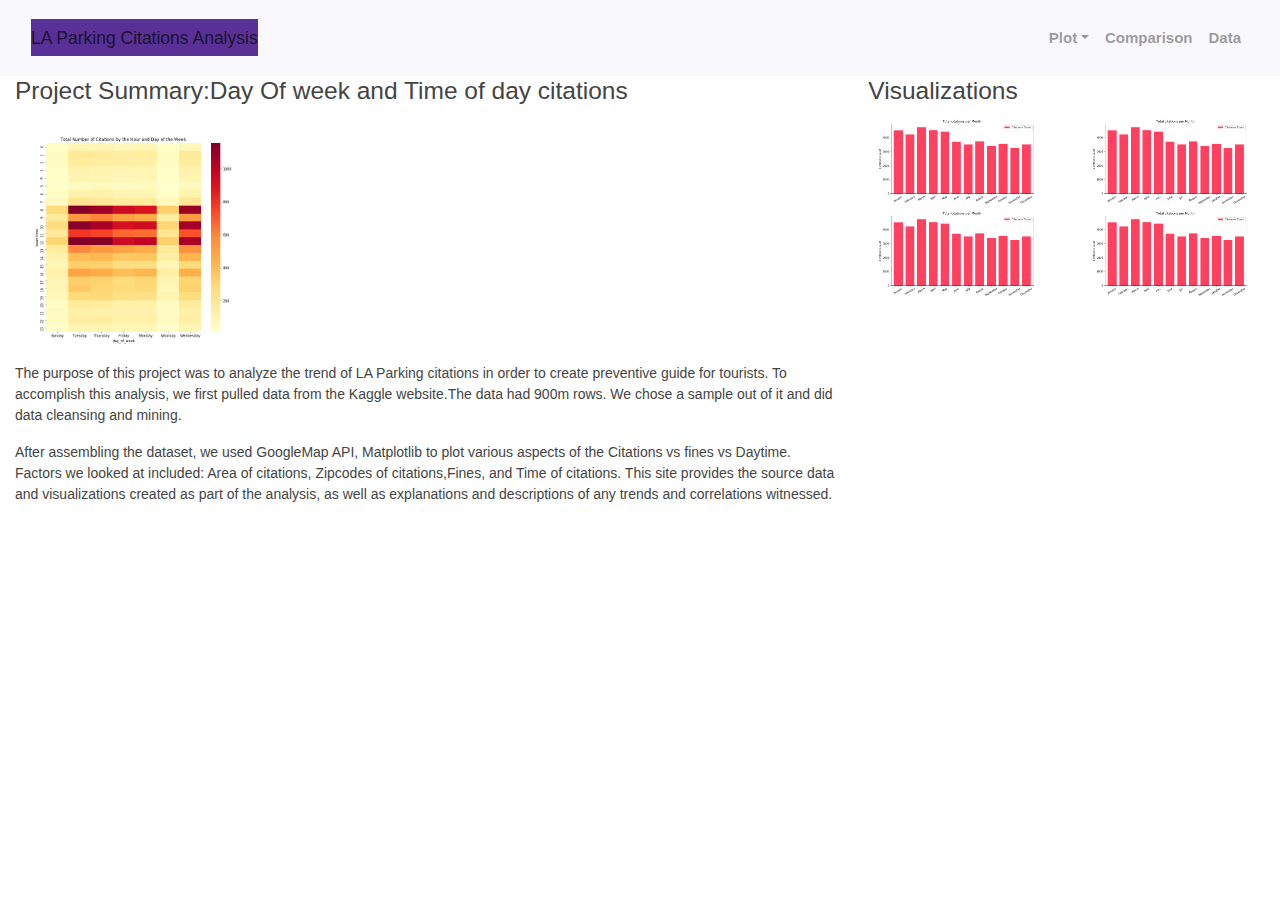
==== CitationHeatmap.html @ 350b0565 "Finished landing HTMl and few other pages" ====
<!DOCTYPE html>
<html lang="en">

<head>
  <meta charset="UTF-8">
  <meta name="viewport" content="width=device-width, initial-scale=1">
  <title>LA Parking Citations</title>
  <link rel="stylesheet" href="https://stackpath.bootstrapcdn.com/bootstrap/4.3.1/css/bootstrap.min.css"
    integrity="sha384-ggOyR0iXCbMQv3Xipma34MD+dH/1fQ784/j6cY/iJTQUOhcWr7x9JvoRxT2MZw1T" crossorigin="anonymous">

  <script src="https://code.jquery.com/jquery-3.3.1.slim.min.js"
    integrity="sha384-q8i/X+965DzO0rT7abK41JStQIAqVgRVzpbzo5smXKp4YfRvH+8abtTE1Pi6jizo"
    crossorigin="anonymous"></script>
  <script src="https://cdnjs.cloudflare.com/ajax/libs/popper.js/1.14.7/umd/popper.min.js"
    integrity="sha384-UO2eT0CpHqdSJQ6hJty5KVphtPhzWj9WO1clHTMGa3JDZwrnQq4sF86dIHNDz0W1"
    crossorigin="anonymous"></script>
  <script src="https://stackpath.bootstrapcdn.com/bootstrap/4.3.1/js/bootstrap.min.js"
    integrity="sha384-JjSmVgyd0p3pXB1rRibZUAYoIIy6OrQ6VrjIEaFf/nJGzIxFDsf4x0xIM+B07jRM"
    crossorigin="anonymous"></script>

  <link rel="stylesheet" href="style.css">
</head>


<body bg-light>
  <!-----Navigation -->

  <nav class="navbar navbar-expand-lg navbar-light bg-light ">
    <div class="container-fluid">
      <a class="navbar-brand bg-primary" href="index.html">LA Parking Citations Analysis</a>
      <button class="navbar-toggler" type="button" data-toggle="collapse" data-target="#navbarResponsive">
        <span class="navbar-toggler-icon"></span>
      </button>
      <div class="collapse navbar-collapse" id="navbarResponsive">
        <ul class="navbar-nav ml-auto">
          <li class="nav-item active">
            <a href="index.html"></a>
          </li>
          <li class="nav-item dropdown">
            <a class="nav-link dropdown-toggle" href="#" id="navbarDropdown" role="button" data-toggle="dropdown"
              aria-haspopup="true" aria-expanded="false">
              Plot</a>
            <div class="dropdown-menu" aria-labelledby="navbarDropdown">
              <a class="dropdown-item" href="CitationHeatmap.html">Citations Heatmap</a>
              <a class="dropdown-item" href="HolidayCitations.html">Holiday Citations</a>
              <a class="dropdown-item" href="MonthlyCitations.html">Monthly Citations</a>
              <a class="dropdown-item" href="YearlyCitations.html">Yearly Cittations</a>
            </div>
          </li>
          <li class="nav-item">
            <a class="nav-link" href="comparison.html">Comparison</a>
          </li>
          <li class="nav-item">
            <a class="nav-link" href="Data.html">Data</a>
          </li>

        </ul>
      </div>
    </div>
  </nav>
  <div class="container-fluid padding">
      <div class="row">
        <div class="col-xs-12 col-sm-6 col-md-8 ">
          <h3>Project Summary:Day Of week and Time of day citations</h3>
          <img class="img-fluid" src="images/Total_citations_HourDay.png"
            class="vizualization rounded float-left" width=250px height=250px >
          <p>The purpose of this project was to analyze the trend of LA Parking citations in order to create preventive
            guide for tourists.
            To accomplish this analysis, we first pulled data from the Kaggle website.The data had 900m rows. We chose a
            sample out of it and did data cleansing and mining.</p>
          <p>After assembling the dataset, we used GoogleMap API, Matplotlib to plot various aspects of the Citations vs
            fines vs Daytime.
            Factors we looked at included: Area of citations, Zipcodes of citations,Fines, and Time of citations. This
            site provides the
            source data and visualizations created as part of the analysis, as well as explanations and descriptions of
            any trends and correlations witnessed.</p>
        </div>
  
        <div class="col-xs-12 col-sm-6 col-md-4 ">
  
          <h3>Visualizations</h3>
          <div class="row">
            <div class="col-xs-12 col-sm-3 col-md-6">
              <img class="img-fluid" src="images/Total_citations_Month.png">
            </div>
            <div class="col-xs-12 col-sm-3 col-md-6">
              <img class="img-fluid" src="images/Total_citations_Month.png">
            </div>
          </div>
          <div class="row">
            <div class="col-xs-12 col-sm-3 col-md-6">
              <img class="img-fluid" src="images/Total_citations_Month.png">
            </div>
            <div class="col-xs-12 col-sm-3 col-md-6">
              <img class="img-fluid" src="images/Total_citations_Month.png">
            </div>
          </div>
  
        </div>
      </div>
    </div>



  </body>
  </html>
---- style.css ----
:root {
  --blue: #007bff;
  --indigo: #6610f2;
  --purple: #593196;
  --pink: #e83e8c;
  --red: #FC3939;
  --orange: #fd7e14;
  --yellow: #EFA31D;
  --green: #13B955;
  --teal: #20c997;
  --cyan: #009CDC;
  --white: #fff;
  --gray: #868e96;
  --gray-dark: #343a40;
  --primary: #593196;
  --secondary: #A991D4;
  --success: #13B955;
  --info: #009CDC;
  --warning: #EFA31D;
  --danger: #FC3939;
  --light: #F9F8FC;
  --dark: #17141F;
  --breakpoint-xs: 0;
  --breakpoint-sm: 576px;
  --breakpoint-md: 768px;
  --breakpoint-lg: 992px;
  --breakpoint-xl: 1200px;
  --font-family-sans-serif: -apple-system, BlinkMacSystemFont, "Segoe UI", Roboto, "Helvetica Neue", Arial, "Noto Sans", sans-serif, "Apple Color Emoji", "Segoe UI Emoji", "Segoe UI Symbol", "Noto Color Emoji";
  --font-family-monospace: SFMono-Regular, Menlo, Monaco, Consolas, "Liberation Mono", "Courier New", monospace;
}

*,
*::before,
*::after {
  -webkit-box-sizing: border-box;
          box-sizing: border-box;
}

html {
  font-family: sans-serif;
  line-height: 1.15;
  -webkit-text-size-adjust: 100%;
  -webkit-tap-highlight-color: rgba(0, 0, 0, 0);
}

article, aside, figcaption, figure, footer, header, hgroup, main, nav, section {
  display: block;
}

body {
  margin: 0;
  font-family: -apple-system, BlinkMacSystemFont, "Segoe UI", Roboto, "Helvetica Neue", Arial, "Noto Sans", sans-serif, "Apple Color Emoji", "Segoe UI Emoji", "Segoe UI Symbol", "Noto Color Emoji";
  font-size: 0.875rem;
  font-weight: 400;
  line-height: 1.5;
  color: #444;
  text-align: left;
  background-color: #fff;
}

[tabindex="-1"]:focus {
  outline: 0 !important;
}

hr {
  -webkit-box-sizing: content-box;
          box-sizing: content-box;
  height: 0;
  overflow: visible;
}

h1, h2, h3, h4, h5, h6 {
  margin-top: 0;
  margin-bottom: 0.5rem;
}

p {
  margin-top: 0;
  margin-bottom: 1rem;
}

abbr[title],
abbr[data-original-title] {
  text-decoration: underline;
  -webkit-text-decoration: underline dotted;
          text-decoration: underline dotted;
  cursor: help;
  border-bottom: 0;
  text-decoration-skip-ink: none;
}

address {
  margin-bottom: 1rem;
  font-style: normal;
  line-height: inherit;
}

ol,
ul,
dl {
  margin-top: 0;
  margin-bottom: 1rem;
}

ol ol,
ul ul,
ol ul,
ul ol {
  margin-bottom: 0;
}

dt {
  font-weight: 700;
}

dd {
  margin-bottom: .5rem;
  margin-left: 0;
}

blockquote {
  margin: 0 0 1rem;
}

b,
strong {
  font-weight: bolder;
}

small {
  font-size: 80%;
}

sub,
sup {
  position: relative;
  font-size: 75%;
  line-height: 0;
  vertical-align: baseline;
}

sub {
  bottom: -.25em;
}

sup {
  top: -.5em;
}

a {
  color: #593196;
  text-decoration: none;
  background-color: transparent;
}

a:hover {
  color: #593196;
  text-decoration: underline;
}

a:not([href]):not([tabindex]) {
  color: inherit;
  text-decoration: none;
}

a:not([href]):not([tabindex]):hover, a:not([href]):not([tabindex]):focus {
  color: inherit;
  text-decoration: none;
}

a:not([href]):not([tabindex]):focus {
  outline: 0;
}

pre,
code,
kbd,
samp {
  font-family: SFMono-Regular, Menlo, Monaco, Consolas, "Liberation Mono", "Courier New", monospace;
  font-size: 1em;
}

pre {
  margin-top: 0;
  margin-bottom: 1rem;
  overflow: auto;
}

figure {
  margin: 0 0 1rem;
}

img {
  vertical-align: middle;
  border-style: none;
}

svg {
  overflow: hidden;
  vertical-align: middle;
}

table {
  border-collapse: collapse;
}

caption {
  padding-top: 0.75rem;
  padding-bottom: 0.75rem;
  color: #868e96;
  text-align: left;
  caption-side: bottom;
}

th {
  text-align: inherit;
}

label {
  display: inline-block;
  margin-bottom: 0.5rem;
}

button {
  border-radius: 0;
}

button:focus {
  outline: 1px dotted;
  outline: 5px auto -webkit-focus-ring-color;
}

input,
button,
select,
optgroup,
textarea {
  margin: 0;
  font-family: inherit;
  font-size: inherit;
  line-height: inherit;
}

button,
input {
  overflow: visible;
}

button,
select {
  text-transform: none;
}

select {
  word-wrap: normal;
}

button,
[type="button"],
[type="reset"],
[type="submit"] {
  -webkit-appearance: button;
}

button:not(:disabled),
[type="button"]:not(:disabled),
[type="reset"]:not(:disabled),
[type="submit"]:not(:disabled) {
  cursor: pointer;
}

button::-moz-focus-inner,
[type="button"]::-moz-focus-inner,
[type="reset"]::-moz-focus-inner,
[type="submit"]::-moz-focus-inner {
  padding: 0;
  border-style: none;
}

input[type="radio"],
input[type="checkbox"] {
  -webkit-box-sizing: border-box;
          box-sizing: border-box;
  padding: 0;
}

input[type="date"],
input[type="time"],
input[type="datetime-local"],
input[type="month"] {
  -webkit-appearance: listbox;
}

textarea {
  overflow: auto;
  resize: vertical;
}

fieldset {
  min-width: 0;
  padding: 0;
  margin: 0;
  border: 0;
}

legend {
  display: block;
  width: 100%;
  max-width: 100%;
  padding: 0;
  margin-bottom: .5rem;
  font-size: 1.5rem;
  line-height: inherit;
  color: inherit;
  white-space: normal;
}

progress {
  vertical-align: baseline;
}

[type="number"]::-webkit-inner-spin-button,
[type="number"]::-webkit-outer-spin-button {
  height: auto;
}

[type="search"] {
  outline-offset: -2px;
  -webkit-appearance: none;
}

[type="search"]::-webkit-search-decoration {
  -webkit-appearance: none;
}

::-webkit-file-upload-button {
  font: inherit;
  -webkit-appearance: button;
}

output {
  display: inline-block;
}

summary {
  display: list-item;
  cursor: pointer;
}

template {
  display: none;
}

[hidden] {
  display: none !important;
}

h1, h2, h3, h4, h5, h6,
.h1, .h2, .h3, .h4, .h5, .h6 {
  margin-bottom: 0.5rem;
  font-weight: 500;
  line-height: 1.2;
}

h1, .h1 {
  font-size: 2.1875rem;
}

h2, .h2 {
  font-size: 1.75rem;
}

h3, .h3 {
  font-size: 1.53125rem;
}

h4, .h4 {
  font-size: 1.3125rem;
}

h5, .h5 {
  font-size: 1.09375rem;
}

h6, .h6 {
  font-size: 0.875rem;
}

.lead {
  font-size: 1.09375rem;
  font-weight: 300;
}

.display-1 {
  font-size: 6rem;
  font-weight: 300;
  line-height: 1.2;
}

.display-2 {
  font-size: 5.5rem;
  font-weight: 300;
  line-height: 1.2;
}

.display-3 {
  font-size: 4.5rem;
  font-weight: 300;
  line-height: 1.2;
}

.display-4 {
  font-size: 3.5rem;
  font-weight: 300;
  line-height: 1.2;
}

hr {
  margin-top: 1rem;
  margin-bottom: 1rem;
  border: 0;
  border-top: 1px solid rgba(0, 0, 0, 0.1);
}

small,
.small {
  font-size: 80%;
  font-weight: 400;
}

mark,
.mark {
  padding: 0.2em;
  background-color: #fcf8e3;
}

.list-unstyled {
  padding-left: 0;
  list-style: none;
}

.list-inline {
  padding-left: 0;
  list-style: none;
}

.list-inline-item {
  display: inline-block;
}

.list-inline-item:not(:last-child) {
  margin-right: 0.5rem;
}

.initialism {
  font-size: 90%;
  text-transform: uppercase;
}

.blockquote {
  margin-bottom: 1rem;
  font-size: 1.09375rem;
}

.blockquote-footer {
  display: block;
  font-size: 80%;
  color: #868e96;
}

.blockquote-footer::before {
  content: "\2014\00A0";
}

.img-fluid {
  max-width: 100%;
  height: auto;
}

.img{
  height: 250px;
  width:250px
}

.img-thumbnail {
  padding: 0.25rem;
  background-color: #fff;
  border: 1px solid #EDEDED;
  max-width: 100%;
  height: auto;
}

.figure {
  display: inline-block;
}

.figure-img {
  margin-bottom: 0.5rem;
  line-height: 1;
}

.figure-caption {
  font-size: 90%;
  color: #868e96;
}

code {
  font-size: 87.5%;
  color: #e83e8c;
  word-break: break-word;
}

a > code {
  color: inherit;
}

kbd {
  padding: 0.2rem 0.4rem;
  font-size: 87.5%;
  color: #fff;
  background-color: #17141F;
}

kbd kbd {
  padding: 0;
  font-size: 100%;
  font-weight: 700;
}

pre {
  display: block;
  font-size: 87.5%;
  color: #17141F;
}

pre code {
  font-size: inherit;
  color: inherit;
  word-break: normal;
}

.pre-scrollable {
  max-height: 340px;
  overflow-y: scroll;
}

.container {
  width: 100%;
  padding-right: 15px;
  padding-left: 15px;
  margin-right: auto;
  margin-left: auto;
}

@media (min-width: 576px) {
  .container {
    max-width: 540px;
  }
}

@media (min-width: 768px) {
  .container {
    max-width: 720px;
  }
}

@media (min-width: 992px) {
  .container {
    max-width: 960px;
  }
}

@media (min-width: 1200px) {
  .container {
    max-width: 1140px;
  }
}

.container-fluid {
  width: 100%;
  padding-right: 15px;
  padding-left: 15px;
  margin-right: auto;
  margin-left: auto;
}

.row {
  display: -webkit-box;
  display: -ms-flexbox;
  display: flex;
  -ms-flex-wrap: wrap;
      flex-wrap: wrap;
  margin-right: -15px;
  margin-left: -15px;
}

.no-gutters {
  margin-right: 0;
  margin-left: 0;
}

.no-gutters > .col,
.no-gutters > [class*="col-"] {
  padding-right: 0;
  padding-left: 0;
}

.col-1, .col-2, .col-3, .col-4, .col-5, .col-6, .col-7, .col-8, .col-9, .col-10, .col-11, .col-12, .col,
.col-auto, .col-sm-1, .col-sm-2, .col-sm-3, .col-sm-4, .col-sm-5, .col-sm-6, .col-sm-7, .col-sm-8, .col-sm-9, .col-sm-10, .col-sm-11, .col-sm-12, .col-sm,
.col-sm-auto, .col-md-1, .col-md-2, .col-md-3, .col-md-4, .col-md-5, .col-md-6, .col-md-7, .col-md-8, .col-md-9, .col-md-10, .col-md-11, .col-md-12, .col-md,
.col-md-auto, .col-lg-1, .col-lg-2, .col-lg-3, .col-lg-4, .col-lg-5, .col-lg-6, .col-lg-7, .col-lg-8, .col-lg-9, .col-lg-10, .col-lg-11, .col-lg-12, .col-lg,
.col-lg-auto, .col-xl-1, .col-xl-2, .col-xl-3, .col-xl-4, .col-xl-5, .col-xl-6, .col-xl-7, .col-xl-8, .col-xl-9, .col-xl-10, .col-xl-11, .col-xl-12, .col-xl,
.col-xl-auto {
  position: relative;
  width: 100%;
  padding-right: 15px;
  padding-left: 15px;
}

.col {
  -ms-flex-preferred-size: 0;
      flex-basis: 0;
  -webkit-box-flex: 1;
      -ms-flex-positive: 1;
          flex-grow: 1;
  max-width: 100%;
}

.col-auto {
  -webkit-box-flex: 0;
      -ms-flex: 0 0 auto;
          flex: 0 0 auto;
  width: auto;
  max-width: 100%;
}

.col-1 {
  -webkit-box-flex: 0;
      -ms-flex: 0 0 8.3333333333%;
          flex: 0 0 8.3333333333%;
  max-width: 8.3333333333%;
}

.col-2 {
  -webkit-box-flex: 0;
      -ms-flex: 0 0 16.6666666667%;
          flex: 0 0 16.6666666667%;
  max-width: 16.6666666667%;
}

.col-3 {
  -webkit-box-flex: 0;
      -ms-flex: 0 0 25%;
          flex: 0 0 25%;
  max-width: 25%;
}

.col-4 {
  -webkit-box-flex: 0;
      -ms-flex: 0 0 33.3333333333%;
          flex: 0 0 33.3333333333%;
  max-width: 33.3333333333%;
}

.col-5 {
  -webkit-box-flex: 0;
      -ms-flex: 0 0 41.6666666667%;
          flex: 0 0 41.6666666667%;
  max-width: 41.6666666667%;
}

.col-6 {
  -webkit-box-flex: 0;
      -ms-flex: 0 0 50%;
          flex: 0 0 50%;
  max-width: 50%;
}

.col-7 {
  -webkit-box-flex: 0;
      -ms-flex: 0 0 58.3333333333%;
          flex: 0 0 58.3333333333%;
  max-width: 58.3333333333%;
}

.col-8 {
  -webkit-box-flex: 0;
      -ms-flex: 0 0 66.6666666667%;
          flex: 0 0 66.6666666667%;
  max-width: 66.6666666667%;
}

.col-9 {
  -webkit-box-flex: 0;
      -ms-flex: 0 0 75%;
          flex: 0 0 75%;
  max-width: 75%;
}

.col-10 {
  -webkit-box-flex: 0;
      -ms-flex: 0 0 83.3333333333%;
          flex: 0 0 83.3333333333%;
  max-width: 83.3333333333%;
}

.col-11 {
  -webkit-box-flex: 0;
      -ms-flex: 0 0 91.6666666667%;
          flex: 0 0 91.6666666667%;
  max-width: 91.6666666667%;
}

.col-12 {
  -webkit-box-flex: 0;
      -ms-flex: 0 0 100%;
          flex: 0 0 100%;
  max-width: 100%;
}

.order-first {
  -webkit-box-ordinal-group: 0;
      -ms-flex-order: -1;
          order: -1;
}

.order-last {
  -webkit-box-ordinal-group: 14;
      -ms-flex-order: 13;
          order: 13;
}

.order-0 {
  -webkit-box-ordinal-group: 1;
      -ms-flex-order: 0;
          order: 0;
}

.order-1 {
  -webkit-box-ordinal-group: 2;
      -ms-flex-order: 1;
          order: 1;
}

.order-2 {
  -webkit-box-ordinal-group: 3;
      -ms-flex-order: 2;
          order: 2;
}

.order-3 {
  -webkit-box-ordinal-group: 4;
      -ms-flex-order: 3;
          order: 3;
}

.order-4 {
  -webkit-box-ordinal-group: 5;
      -ms-flex-order: 4;
          order: 4;
}

.order-5 {
  -webkit-box-ordinal-group: 6;
      -ms-flex-order: 5;
          order: 5;
}

.order-6 {
  -webkit-box-ordinal-group: 7;
      -ms-flex-order: 6;
          order: 6;
}

.order-7 {
  -webkit-box-ordinal-group: 8;
      -ms-flex-order: 7;
          order: 7;
}

.order-8 {
  -webkit-box-ordinal-group: 9;
      -ms-flex-order: 8;
          order: 8;
}

.order-9 {
  -webkit-box-ordinal-group: 10;
      -ms-flex-order: 9;
          order: 9;
}

.order-10 {
  -webkit-box-ordinal-group: 11;
      -ms-flex-order: 10;
          order: 10;
}

.order-11 {
  -webkit-box-ordinal-group: 12;
      -ms-flex-order: 11;
          order: 11;
}

.order-12 {
  -webkit-box-ordinal-group: 13;
      -ms-flex-order: 12;
          order: 12;
}

.offset-1 {
  margin-left: 8.3333333333%;
}

.offset-2 {
  margin-left: 16.6666666667%;
}

.offset-3 {
  margin-left: 25%;
}

.offset-4 {
  margin-left: 33.3333333333%;
}

.offset-5 {
  margin-left: 41.6666666667%;
}

.offset-6 {
  margin-left: 50%;
}

.offset-7 {
  margin-left: 58.3333333333%;
}

.offset-8 {
  margin-left: 66.6666666667%;
}

.offset-9 {
  margin-left: 75%;
}

.offset-10 {
  margin-left: 83.3333333333%;
}

.offset-11 {
  margin-left: 91.6666666667%;
}

@media (min-width: 576px) {
  .col-sm {
    -ms-flex-preferred-size: 0;
        flex-basis: 0;
    -webkit-box-flex: 1;
        -ms-flex-positive: 1;
            flex-grow: 1;
    max-width: 100%;
  }
  .col-sm-auto {
    -webkit-box-flex: 0;
        -ms-flex: 0 0 auto;
            flex: 0 0 auto;
    width: auto;
    max-width: 100%;
  }
  .col-sm-1 {
    -webkit-box-flex: 0;
        -ms-flex: 0 0 8.3333333333%;
            flex: 0 0 8.3333333333%;
    max-width: 8.3333333333%;
  }
  .col-sm-2 {
    -webkit-box-flex: 0;
        -ms-flex: 0 0 16.6666666667%;
            flex: 0 0 16.6666666667%;
    max-width: 16.6666666667%;
  }
  .col-sm-3 {
    -webkit-box-flex: 0;
        -ms-flex: 0 0 25%;
            flex: 0 0 25%;
    max-width: 25%;
  }
  .col-sm-4 {
    -webkit-box-flex: 0;
        -ms-flex: 0 0 33.3333333333%;
            flex: 0 0 33.3333333333%;
    max-width: 33.3333333333%;
  }
  .col-sm-5 {
    -webkit-box-flex: 0;
        -ms-flex: 0 0 41.6666666667%;
            flex: 0 0 41.6666666667%;
    max-width: 41.6666666667%;
  }
  .col-sm-6 {
    -webkit-box-flex: 0;
        -ms-flex: 0 0 50%;
            flex: 0 0 50%;
    max-width: 50%;
  }
  .col-sm-7 {
    -webkit-box-flex: 0;
        -ms-flex: 0 0 58.3333333333%;
            flex: 0 0 58.3333333333%;
    max-width: 58.3333333333%;
  }
  .col-sm-8 {
    -webkit-box-flex: 0;
        -ms-flex: 0 0 66.6666666667%;
            flex: 0 0 66.6666666667%;
    max-width: 66.6666666667%;
  }
  .col-sm-9 {
    -webkit-box-flex: 0;
        -ms-flex: 0 0 75%;
            flex: 0 0 75%;
    max-width: 75%;
  }
  .col-sm-10 {
    -webkit-box-flex: 0;
        -ms-flex: 0 0 83.3333333333%;
            flex: 0 0 83.3333333333%;
    max-width: 83.3333333333%;
  }
  .col-sm-11 {
    -webkit-box-flex: 0;
        -ms-flex: 0 0 91.6666666667%;
            flex: 0 0 91.6666666667%;
    max-width: 91.6666666667%;
  }
  .col-sm-12 {
    -webkit-box-flex: 0;
        -ms-flex: 0 0 100%;
            flex: 0 0 100%;
    max-width: 100%;
  }
  .order-sm-first {
    -webkit-box-ordinal-group: 0;
        -ms-flex-order: -1;
            order: -1;
  }
  .order-sm-last {
    -webkit-box-ordinal-group: 14;
        -ms-flex-order: 13;
            order: 13;
  }
  .order-sm-0 {
    -webkit-box-ordinal-group: 1;
        -ms-flex-order: 0;
            order: 0;
  }
  .order-sm-1 {
    -webkit-box-ordinal-group: 2;
        -ms-flex-order: 1;
            order: 1;
  }
  .order-sm-2 {
    -webkit-box-ordinal-group: 3;
        -ms-flex-order: 2;
            order: 2;
  }
  .order-sm-3 {
    -webkit-box-ordinal-group: 4;
        -ms-flex-order: 3;
            order: 3;
  }
  .order-sm-4 {
    -webkit-box-ordinal-group: 5;
        -ms-flex-order: 4;
            order: 4;
  }
  .order-sm-5 {
    -webkit-box-ordinal-group: 6;
        -ms-flex-order: 5;
            order: 5;
  }
  .order-sm-6 {
    -webkit-box-ordinal-group: 7;
        -ms-flex-order: 6;
            order: 6;
  }
  .order-sm-7 {
    -webkit-box-ordinal-group: 8;
        -ms-flex-order: 7;
            order: 7;
  }
  .order-sm-8 {
    -webkit-box-ordinal-group: 9;
        -ms-flex-order: 8;
            order: 8;
  }
  .order-sm-9 {
    -webkit-box-ordinal-group: 10;
        -ms-flex-order: 9;
            order: 9;
  }
  .order-sm-10 {
    -webkit-box-ordinal-group: 11;
        -ms-flex-order: 10;
            order: 10;
  }
  .order-sm-11 {
    -webkit-box-ordinal-group: 12;
        -ms-flex-order: 11;
            order: 11;
  }
  .order-sm-12 {
    -webkit-box-ordinal-group: 13;
        -ms-flex-order: 12;
            order: 12;
  }
  .offset-sm-0 {
    margin-left: 0;
  }
  .offset-sm-1 {
    margin-left: 8.3333333333%;
  }
  .offset-sm-2 {
    margin-left: 16.6666666667%;
  }
  .offset-sm-3 {
    margin-left: 25%;
  }
  .offset-sm-4 {
    margin-left: 33.3333333333%;
  }
  .offset-sm-5 {
    margin-left: 41.6666666667%;
  }
  .offset-sm-6 {
    margin-left: 50%;
  }
  .offset-sm-7 {
    margin-left: 58.3333333333%;
  }
  .offset-sm-8 {
    margin-left: 66.6666666667%;
  }
  .offset-sm-9 {
    margin-left: 75%;
  }
  .offset-sm-10 {
    margin-left: 83.3333333333%;
  }
  .offset-sm-11 {
    margin-left: 91.6666666667%;
  }
}

@media (min-width: 768px) {
  .col-md {
    -ms-flex-preferred-size: 0;
        flex-basis: 0;
    -webkit-box-flex: 1;
        -ms-flex-positive: 1;
            flex-grow: 1;
    max-width: 100%;
  }
  .col-md-auto {
    -webkit-box-flex: 0;
        -ms-flex: 0 0 auto;
            flex: 0 0 auto;
    width: auto;
    max-width: 100%;
  }
  .col-md-1 {
    -webkit-box-flex: 0;
        -ms-flex: 0 0 8.3333333333%;
            flex: 0 0 8.3333333333%;
    max-width: 8.3333333333%;
  }
  .col-md-2 {
    -webkit-box-flex: 0;
        -ms-flex: 0 0 16.6666666667%;
            flex: 0 0 16.6666666667%;
    max-width: 16.6666666667%;
  }
  .col-md-3 {
    -webkit-box-flex: 0;
        -ms-flex: 0 0 25%;
            flex: 0 0 25%;
    max-width: 25%;
  }
  .col-md-4 {
    -webkit-box-flex: 0;
        -ms-flex: 0 0 33.3333333333%;
            flex: 0 0 33.3333333333%;
    max-width: 33.3333333333%;
  }
  .col-md-5 {
    -webkit-box-flex: 0;
        -ms-flex: 0 0 41.6666666667%;
            flex: 0 0 41.6666666667%;
    max-width: 41.6666666667%;
  }
  .col-md-6 {
    -webkit-box-flex: 0;
        -ms-flex: 0 0 50%;
            flex: 0 0 50%;
    max-width: 50%;
  }
  .col-md-7 {
    -webkit-box-flex: 0;
        -ms-flex: 0 0 58.3333333333%;
            flex: 0 0 58.3333333333%;
    max-width: 58.3333333333%;
  }
  .col-md-8 {
    -webkit-box-flex: 0;
        -ms-flex: 0 0 66.6666666667%;
            flex: 0 0 66.6666666667%;
    max-width: 66.6666666667%;
  }
  .col-md-9 {
    -webkit-box-flex: 0;
        -ms-flex: 0 0 75%;
            flex: 0 0 75%;
    max-width: 75%;
  }
  .col-md-10 {
    -webkit-box-flex: 0;
        -ms-flex: 0 0 83.3333333333%;
            flex: 0 0 83.3333333333%;
    max-width: 83.3333333333%;
  }
  .col-md-11 {
    -webkit-box-flex: 0;
        -ms-flex: 0 0 91.6666666667%;
            flex: 0 0 91.6666666667%;
    max-width: 91.6666666667%;
  }
  .col-md-12 {
    -webkit-box-flex: 0;
        -ms-flex: 0 0 100%;
            flex: 0 0 100%;
    max-width: 100%;
  }
  .order-md-first {
    -webkit-box-ordinal-group: 0;
        -ms-flex-order: -1;
            order: -1;
  }
  .order-md-last {
    -webkit-box-ordinal-group: 14;
        -ms-flex-order: 13;
            order: 13;
  }
  .order-md-0 {
    -webkit-box-ordinal-group: 1;
        -ms-flex-order: 0;
            order: 0;
  }
  .order-md-1 {
    -webkit-box-ordinal-group: 2;
        -ms-flex-order: 1;
            order: 1;
  }
  .order-md-2 {
    -webkit-box-ordinal-group: 3;
        -ms-flex-order: 2;
            order: 2;
  }
  .order-md-3 {
    -webkit-box-ordinal-group: 4;
        -ms-flex-order: 3;
            order: 3;
  }
  .order-md-4 {
    -webkit-box-ordinal-group: 5;
        -ms-flex-order: 4;
            order: 4;
  }
  .order-md-5 {
    -webkit-box-ordinal-group: 6;
        -ms-flex-order: 5;
            order: 5;
  }
  .order-md-6 {
    -webkit-box-ordinal-group: 7;
        -ms-flex-order: 6;
            order: 6;
  }
  .order-md-7 {
    -webkit-box-ordinal-group: 8;
        -ms-flex-order: 7;
            order: 7;
  }
  .order-md-8 {
    -webkit-box-ordinal-group: 9;
        -ms-flex-order: 8;
            order: 8;
  }
  .order-md-9 {
    -webkit-box-ordinal-group: 10;
        -ms-flex-order: 9;
            order: 9;
  }
  .order-md-10 {
    -webkit-box-ordinal-group: 11;
        -ms-flex-order: 10;
            order: 10;
  }
  .order-md-11 {
    -webkit-box-ordinal-group: 12;
        -ms-flex-order: 11;
            order: 11;
  }
  .order-md-12 {
    -webkit-box-ordinal-group: 13;
        -ms-flex-order: 12;
            order: 12;
  }
  .offset-md-0 {
    margin-left: 0;
  }
  .offset-md-1 {
    margin-left: 8.3333333333%;
  }
  .offset-md-2 {
    margin-left: 16.6666666667%;
  }
  .offset-md-3 {
    margin-left: 25%;
  }
  .offset-md-4 {
    margin-left: 33.3333333333%;
  }
  .offset-md-5 {
    margin-left: 41.6666666667%;
  }
  .offset-md-6 {
    margin-left: 50%;
  }
  .offset-md-7 {
    margin-left: 58.3333333333%;
  }
  .offset-md-8 {
    margin-left: 66.6666666667%;
  }
  .offset-md-9 {
    margin-left: 75%;
  }
  .offset-md-10 {
    margin-left: 83.3333333333%;
  }
  .offset-md-11 {
    margin-left: 91.6666666667%;
  }
}

@media (min-width: 992px) {
  .col-lg {
    -ms-flex-preferred-size: 0;
        flex-basis: 0;
    -webkit-box-flex: 1;
        -ms-flex-positive: 1;
            flex-grow: 1;
    max-width: 100%;
  }
  .col-lg-auto {
    -webkit-box-flex: 0;
        -ms-flex: 0 0 auto;
            flex: 0 0 auto;
    width: auto;
    max-width: 100%;
  }
  .col-lg-1 {
    -webkit-box-flex: 0;
        -ms-flex: 0 0 8.3333333333%;
            flex: 0 0 8.3333333333%;
    max-width: 8.3333333333%;
  }
  .col-lg-2 {
    -webkit-box-flex: 0;
        -ms-flex: 0 0 16.6666666667%;
            flex: 0 0 16.6666666667%;
    max-width: 16.6666666667%;
  }
  .col-lg-3 {
    -webkit-box-flex: 0;
        -ms-flex: 0 0 25%;
            flex: 0 0 25%;
    max-width: 25%;
  }
  .col-lg-4 {
    -webkit-box-flex: 0;
        -ms-flex: 0 0 33.3333333333%;
            flex: 0 0 33.3333333333%;
    max-width: 33.3333333333%;
  }
  .col-lg-5 {
    -webkit-box-flex: 0;
        -ms-flex: 0 0 41.6666666667%;
            flex: 0 0 41.6666666667%;
    max-width: 41.6666666667%;
  }
  .col-lg-6 {
    -webkit-box-flex: 0;
        -ms-flex: 0 0 50%;
            flex: 0 0 50%;
    max-width: 50%;
  }
  .col-lg-7 {
    -webkit-box-flex: 0;
        -ms-flex: 0 0 58.3333333333%;
            flex: 0 0 58.3333333333%;
    max-width: 58.3333333333%;
  }
  .col-lg-8 {
    -webkit-box-flex: 0;
        -ms-flex: 0 0 66.6666666667%;
            flex: 0 0 66.6666666667%;
    max-width: 66.6666666667%;
  }
  .col-lg-9 {
    -webkit-box-flex: 0;
        -ms-flex: 0 0 75%;
            flex: 0 0 75%;
    max-width: 75%;
  }
  .col-lg-10 {
    -webkit-box-flex: 0;
        -ms-flex: 0 0 83.3333333333%;
            flex: 0 0 83.3333333333%;
    max-width: 83.3333333333%;
  }
  .col-lg-11 {
    -webkit-box-flex: 0;
        -ms-flex: 0 0 91.6666666667%;
            flex: 0 0 91.6666666667%;
    max-width: 91.6666666667%;
  }
  .col-lg-12 {
    -webkit-box-flex: 0;
        -ms-flex: 0 0 100%;
            flex: 0 0 100%;
    max-width: 100%;
  }
  .order-lg-first {
    -webkit-box-ordinal-group: 0;
        -ms-flex-order: -1;
            order: -1;
  }
  .order-lg-last {
    -webkit-box-ordinal-group: 14;
        -ms-flex-order: 13;
            order: 13;
  }
  .order-lg-0 {
    -webkit-box-ordinal-group: 1;
        -ms-flex-order: 0;
            order: 0;
  }
  .order-lg-1 {
    -webkit-box-ordinal-group: 2;
        -ms-flex-order: 1;
            order: 1;
  }
  .order-lg-2 {
    -webkit-box-ordinal-group: 3;
        -ms-flex-order: 2;
            order: 2;
  }
  .order-lg-3 {
    -webkit-box-ordinal-group: 4;
        -ms-flex-order: 3;
            order: 3;
  }
  .order-lg-4 {
    -webkit-box-ordinal-group: 5;
        -ms-flex-order: 4;
            order: 4;
  }
  .order-lg-5 {
    -webkit-box-ordinal-group: 6;
        -ms-flex-order: 5;
            order: 5;
  }
  .order-lg-6 {
    -webkit-box-ordinal-group: 7;
        -ms-flex-order: 6;
            order: 6;
  }
  .order-lg-7 {
    -webkit-box-ordinal-group: 8;
        -ms-flex-order: 7;
            order: 7;
  }
  .order-lg-8 {
    -webkit-box-ordinal-group: 9;
        -ms-flex-order: 8;
            order: 8;
  }
  .order-lg-9 {
    -webkit-box-ordinal-group: 10;
        -ms-flex-order: 9;
            order: 9;
  }
  .order-lg-10 {
    -webkit-box-ordinal-group: 11;
        -ms-flex-order: 10;
            order: 10;
  }
  .order-lg-11 {
    -webkit-box-ordinal-group: 12;
        -ms-flex-order: 11;
            order: 11;
  }
  .order-lg-12 {
    -webkit-box-ordinal-group: 13;
        -ms-flex-order: 12;
            order: 12;
  }
  .offset-lg-0 {
    margin-left: 0;
  }
  .offset-lg-1 {
    margin-left: 8.3333333333%;
  }
  .offset-lg-2 {
    margin-left: 16.6666666667%;
  }
  .offset-lg-3 {
    margin-left: 25%;
  }
  .offset-lg-4 {
    margin-left: 33.3333333333%;
  }
  .offset-lg-5 {
    margin-left: 41.6666666667%;
  }
  .offset-lg-6 {
    margin-left: 50%;
  }
  .offset-lg-7 {
    margin-left: 58.3333333333%;
  }
  .offset-lg-8 {
    margin-left: 66.6666666667%;
  }
  .offset-lg-9 {
    margin-left: 75%;
  }
  .offset-lg-10 {
    margin-left: 83.3333333333%;
  }
  .offset-lg-11 {
    margin-left: 91.6666666667%;
  }
}

@media (min-width: 1200px) {
  .col-xl {
    -ms-flex-preferred-size: 0;
        flex-basis: 0;
    -webkit-box-flex: 1;
        -ms-flex-positive: 1;
            flex-grow: 1;
    max-width: 100%;
  }
  .col-xl-auto {
    -webkit-box-flex: 0;
        -ms-flex: 0 0 auto;
            flex: 0 0 auto;
    width: auto;
    max-width: 100%;
  }
  .col-xl-1 {
    -webkit-box-flex: 0;
        -ms-flex: 0 0 8.3333333333%;
            flex: 0 0 8.3333333333%;
    max-width: 8.3333333333%;
  }
  .col-xl-2 {
    -webkit-box-flex: 0;
        -ms-flex: 0 0 16.6666666667%;
            flex: 0 0 16.6666666667%;
    max-width: 16.6666666667%;
  }
  .col-xl-3 {
    -webkit-box-flex: 0;
        -ms-flex: 0 0 25%;
            flex: 0 0 25%;
    max-width: 25%;
  }
  .col-xl-4 {
    -webkit-box-flex: 0;
        -ms-flex: 0 0 33.3333333333%;
            flex: 0 0 33.3333333333%;
    max-width: 33.3333333333%;
  }
  .col-xl-5 {
    -webkit-box-flex: 0;
        -ms-flex: 0 0 41.6666666667%;
            flex: 0 0 41.6666666667%;
    max-width: 41.6666666667%;
  }
  .col-xl-6 {
    -webkit-box-flex: 0;
        -ms-flex: 0 0 50%;
            flex: 0 0 50%;
    max-width: 50%;
  }
  .col-xl-7 {
    -webkit-box-flex: 0;
        -ms-flex: 0 0 58.3333333333%;
            flex: 0 0 58.3333333333%;
    max-width: 58.3333333333%;
  }
  .col-xl-8 {
    -webkit-box-flex: 0;
        -ms-flex: 0 0 66.6666666667%;
            flex: 0 0 66.6666666667%;
    max-width: 66.6666666667%;
  }
  .col-xl-9 {
    -webkit-box-flex: 0;
        -ms-flex: 0 0 75%;
            flex: 0 0 75%;
    max-width: 75%;
  }
  .col-xl-10 {
    -webkit-box-flex: 0;
        -ms-flex: 0 0 83.3333333333%;
            flex: 0 0 83.3333333333%;
    max-width: 83.3333333333%;
  }
  .col-xl-11 {
    -webkit-box-flex: 0;
        -ms-flex: 0 0 91.6666666667%;
            flex: 0 0 91.6666666667%;
    max-width: 91.6666666667%;
  }
  .col-xl-12 {
    -webkit-box-flex: 0;
        -ms-flex: 0 0 100%;
            flex: 0 0 100%;
    max-width: 100%;
  }
  .order-xl-first {
    -webkit-box-ordinal-group: 0;
        -ms-flex-order: -1;
            order: -1;
  }
  .order-xl-last {
    -webkit-box-ordinal-group: 14;
        -ms-flex-order: 13;
            order: 13;
  }
  .order-xl-0 {
    -webkit-box-ordinal-group: 1;
        -ms-flex-order: 0;
            order: 0;
  }
  .order-xl-1 {
    -webkit-box-ordinal-group: 2;
        -ms-flex-order: 1;
            order: 1;
  }
  .order-xl-2 {
    -webkit-box-ordinal-group: 3;
        -ms-flex-order: 2;
            order: 2;
  }
  .order-xl-3 {
    -webkit-box-ordinal-group: 4;
        -ms-flex-order: 3;
            order: 3;
  }
  .order-xl-4 {
    -webkit-box-ordinal-group: 5;
        -ms-flex-order: 4;
            order: 4;
  }
  .order-xl-5 {
    -webkit-box-ordinal-group: 6;
        -ms-flex-order: 5;
            order: 5;
  }
  .order-xl-6 {
    -webkit-box-ordinal-group: 7;
        -ms-flex-order: 6;
            order: 6;
  }
  .order-xl-7 {
    -webkit-box-ordinal-group: 8;
        -ms-flex-order: 7;
            order: 7;
  }
  .order-xl-8 {
    -webkit-box-ordinal-group: 9;
        -ms-flex-order: 8;
            order: 8;
  }
  .order-xl-9 {
    -webkit-box-ordinal-group: 10;
        -ms-flex-order: 9;
            order: 9;
  }
  .order-xl-10 {
    -webkit-box-ordinal-group: 11;
        -ms-flex-order: 10;
            order: 10;
  }
  .order-xl-11 {
    -webkit-box-ordinal-group: 12;
        -ms-flex-order: 11;
            order: 11;
  }
  .order-xl-12 {
    -webkit-box-ordinal-group: 13;
        -ms-flex-order: 12;
            order: 12;
  }
  .offset-xl-0 {
    margin-left: 0;
  }
  .offset-xl-1 {
    margin-left: 8.3333333333%;
  }
  .offset-xl-2 {
    margin-left: 16.6666666667%;
  }
  .offset-xl-3 {
    margin-left: 25%;
  }
  .offset-xl-4 {
    margin-left: 33.3333333333%;
  }
  .offset-xl-5 {
    margin-left: 41.6666666667%;
  }
  .offset-xl-6 {
    margin-left: 50%;
  }
  .offset-xl-7 {
    margin-left: 58.3333333333%;
  }
  .offset-xl-8 {
    margin-left: 66.6666666667%;
  }
  .offset-xl-9 {
    margin-left: 75%;
  }
  .offset-xl-10 {
    margin-left: 83.3333333333%;
  }
  .offset-xl-11 {
    margin-left: 91.6666666667%;
  }
}

.table {
  width: 100%;
  margin-bottom: 1rem;
  color: #444;
}

.table th,
.table td {
  padding: 0.75rem;
  vertical-align: top;
  border-top: 1px solid rgba(0, 0, 0, 0.05);
}

.table thead th {
  vertical-align: bottom;
  border-bottom: 2px solid rgba(0, 0, 0, 0.05);
}

.table tbody + tbody {
  border-top: 2px solid rgba(0, 0, 0, 0.05);
}

.table-sm th,
.table-sm td {
  padding: 0.3rem;
}

.table-bordered {
  border: 1px solid rgba(0, 0, 0, 0.05);
}

.table-bordered th,
.table-bordered td {
  border: 1px solid rgba(0, 0, 0, 0.05);
}

.table-bordered thead th,
.table-bordered thead td {
  border-bottom-width: 2px;
}

.table-borderless th,
.table-borderless td,
.table-borderless thead th,
.table-borderless tbody + tbody {
  border: 0;
}

.table-striped tbody tr:nth-of-type(odd) {
  background-color: rgba(0, 0, 0, 0.05);
}

.table-hover tbody tr:hover {
  color: #444;
  background-color: rgba(0, 0, 0, 0.075);
}

.table-primary,
.table-primary > th,
.table-primary > td {
  background-color: #d1c5e2;
}

.table-primary th,
.table-primary td,
.table-primary thead th,
.table-primary tbody + tbody {
  border-color: #a994c8;
}

.table-hover .table-primary:hover {
  background-color: #c4b4da;
}

.table-hover .table-primary:hover > td,
.table-hover .table-primary:hover > th {
  background-color: #c4b4da;
}

.table-secondary,
.table-secondary > th,
.table-secondary > td {
  background-color: #e7e0f3;
}

.table-secondary th,
.table-secondary td,
.table-secondary thead th,
.table-secondary tbody + tbody {
  border-color: #d2c6e9;
}

.table-hover .table-secondary:hover {
  background-color: #d9ceec;
}

.table-hover .table-secondary:hover > td,
.table-hover .table-secondary:hover > th {
  background-color: #d9ceec;
}

.table-success,
.table-success > th,
.table-success > td {
  background-color: #bdebcf;
}

.table-success th,
.table-success td,
.table-success thead th,
.table-success tbody + tbody {
  border-color: #84dba7;
}

.table-hover .table-success:hover {
  background-color: #a9e5c1;
}

.table-hover .table-success:hover > td,
.table-hover .table-success:hover > th {
  background-color: #a9e5c1;
}

.table-info,
.table-info > th,
.table-info > td {
  background-color: #b8e3f5;
}

.table-info th,
.table-info td,
.table-info thead th,
.table-info tbody + tbody {
  border-color: #7acced;
}

.table-hover .table-info:hover {
  background-color: #a2daf2;
}

.table-hover .table-info:hover > td,
.table-hover .table-info:hover > th {
  background-color: #a2daf2;
}

.table-warning,
.table-warning > th,
.table-warning > td {
  background-color: #fbe5c0;
}

.table-warning th,
.table-warning td,
.table-warning thead th,
.table-warning tbody + tbody {
  border-color: #f7cf89;
}

.table-hover .table-warning:hover {
  background-color: #f9dba8;
}

.table-hover .table-warning:hover > td,
.table-hover .table-warning:hover > th {
  background-color: #f9dba8;
}

.table-danger,
.table-danger > th,
.table-danger > td {
  background-color: #fec8c8;
}

.table-danger th,
.table-danger td,
.table-danger thead th,
.table-danger tbody + tbody {
  border-color: #fd9898;
}

.table-hover .table-danger:hover {
  background-color: #feafaf;
}

.table-hover .table-danger:hover > td,
.table-hover .table-danger:hover > th {
  background-color: #feafaf;
}

.table-light,
.table-light > th,
.table-light > td {
  background-color: #fdfdfe;
}

.table-light th,
.table-light td,
.table-light thead th,
.table-light tbody + tbody {
  border-color: #fcfbfd;
}

.table-hover .table-light:hover {
  background-color: #ececf6;
}

.table-hover .table-light:hover > td,
.table-hover .table-light:hover > th {
  background-color: #ececf6;
}

.table-dark,
.table-dark > th,
.table-dark > td {
  background-color: #bebdc0;
}

.table-dark th,
.table-dark td,
.table-dark thead th,
.table-dark tbody + tbody {
  border-color: #86858b;
}

.table-hover .table-dark:hover {
  background-color: #b1b0b4;
}

.table-hover .table-dark:hover > td,
.table-hover .table-dark:hover > th {
  background-color: #b1b0b4;
}

.table-active,
.table-active > th,
.table-active > td {
  background-color: rgba(0, 0, 0, 0.075);
}

.table-hover .table-active:hover {
  background-color: rgba(0, 0, 0, 0.075);
}

.table-hover .table-active:hover > td,
.table-hover .table-active:hover > th {
  background-color: rgba(0, 0, 0, 0.075);
}

.table .thead-dark th {
  color: #fff;
  background-color: #343a40;
  border-color: #454d55;
}

.table .thead-light th {
  color: #444;
  background-color: #F9F8FC;
  border-color: rgba(0, 0, 0, 0.05);
}

.table-dark {
  color: #fff;
  background-color: #343a40;
}

.table-dark th,
.table-dark td,
.table-dark thead th {
  border-color: #454d55;
}

.table-dark.table-bordered {
  border: 0;
}

.table-dark.table-striped tbody tr:nth-of-type(odd) {
  background-color: rgba(255, 255, 255, 0.05);
}

.table-dark.table-hover tbody tr:hover {
  color: #fff;
  background-color: rgba(255, 255, 255, 0.075);
}

@media (max-width: 575.98px) {
  .table-responsive-sm {
    display: block;
    width: 100%;
    overflow-x: auto;
    -webkit-overflow-scrolling: touch;
  }
  .table-responsive-sm > .table-bordered {
    border: 0;
  }
}

@media (max-width: 767.98px) {
  .table-responsive-md {
    display: block;
    width: 100%;
    overflow-x: auto;
    -webkit-overflow-scrolling: touch;
  }
  .table-responsive-md > .table-bordered {
    border: 0;
  }
}

@media (max-width: 991.98px) {
  .table-responsive-lg {
    display: block;
    width: 100%;
    overflow-x: auto;
    -webkit-overflow-scrolling: touch;
  }
  .table-responsive-lg > .table-bordered {
    border: 0;
  }
}

@media (max-width: 1199.98px) {
  .table-responsive-xl {
    display: block;
    width: 100%;
    overflow-x: auto;
    -webkit-overflow-scrolling: touch;
  }
  .table-responsive-xl > .table-bordered {
    border: 0;
  }
}

.table-responsive {
  display: block;
  width: 100%;
  overflow-x: auto;
  -webkit-overflow-scrolling: touch;
}

.table-responsive > .table-bordered {
  border: 0;
}

.form-control {
  display: block;
  width: 100%;
  height: calc(1.5em + 0.75rem + 2px);
  padding: 0.375rem 0.75rem;
  font-size: 0.875rem;
  font-weight: 400;
  line-height: 1.5;
  color: #444;
  background-color: #fff;
  background-clip: padding-box;
  border: 1px solid #cbc8d0;
  border-radius: 0;
  -webkit-transition: border-color 0.15s ease-in-out, -webkit-box-shadow 0.15s ease-in-out;
  transition: border-color 0.15s ease-in-out, -webkit-box-shadow 0.15s ease-in-out;
  transition: border-color 0.15s ease-in-out, box-shadow 0.15s ease-in-out;
  transition: border-color 0.15s ease-in-out, box-shadow 0.15s ease-in-out, -webkit-box-shadow 0.15s ease-in-out;
}

@media (prefers-reduced-motion: reduce) {
  .form-control {
    -webkit-transition: none;
    transition: none;
  }
}

.form-control::-ms-expand {
  background-color: transparent;
  border: 0;
}

.form-control:focus {
  color: #444;
  background-color: #fff;
  border-color: #593196;
  outline: 0;
  -webkit-box-shadow: 0 0 0 0.2rem rgba(89, 49, 150, 0.25);
          box-shadow: 0 0 0 0.2rem rgba(89, 49, 150, 0.25);
}

.form-control::-webkit-input-placeholder {
  color: #868e96;
  opacity: 1;
}

.form-control::-ms-input-placeholder {
  color: #868e96;
  opacity: 1;
}

.form-control::placeholder {
  color: #868e96;
  opacity: 1;
}

.form-control:disabled, .form-control[readonly] {
  background-color: #F9F8FC;
  opacity: 1;
}

select.form-control:focus::-ms-value {
  color: #444;
  background-color: #fff;
}

.form-control-file,
.form-control-range {
  display: block;
  width: 100%;
}

.col-form-label {
  padding-top: calc(0.375rem + 1px);
  padding-bottom: calc(0.375rem + 1px);
  margin-bottom: 0;
  font-size: inherit;
  line-height: 1.5;
}

.col-form-label-lg {
  padding-top: calc(0.5rem + 1px);
  padding-bottom: calc(0.5rem + 1px);
  font-size: 1.09375rem;
  line-height: 1.5;
}

.col-form-label-sm {
  padding-top: calc(0.25rem + 1px);
  padding-bottom: calc(0.25rem + 1px);
  font-size: 0.765625rem;
  line-height: 1.5;
}

.form-control-plaintext {
  display: block;
  width: 100%;
  padding-top: 0.375rem;
  padding-bottom: 0.375rem;
  margin-bottom: 0;
  line-height: 1.5;
  color: #444;
  background-color: transparent;
  border: solid transparent;
  border-width: 1px 0;
}

.form-control-plaintext.form-control-sm, .form-control-plaintext.form-control-lg {
  padding-right: 0;
  padding-left: 0;
}

.form-control-sm {
  height: calc(1.5em + 0.5rem + 2px);
  padding: 0.25rem 0.5rem;
  font-size: 0.765625rem;
  line-height: 1.5;
}

.form-control-lg {
  height: calc(1.5em + 1rem + 2px);
  padding: 0.5rem 1rem;
  font-size: 1.09375rem;
  line-height: 1.5;
}

select.form-control[size], select.form-control[multiple] {
  height: auto;
}

textarea.form-control {
  height: auto;
}

.form-group {
  margin-bottom: 1rem;
}

.form-text {
  display: block;
  margin-top: 0.25rem;
}

.form-row {
  display: -webkit-box;
  display: -ms-flexbox;
  display: flex;
  -ms-flex-wrap: wrap;
      flex-wrap: wrap;
  margin-right: -5px;
  margin-left: -5px;
}

.form-row > .col,
.form-row > [class*="col-"] {
  padding-right: 5px;
  padding-left: 5px;
}

.form-check {
  position: relative;
  display: block;
  padding-left: 1.25rem;
}

.form-check-input {
  position: absolute;
  margin-top: 0.3rem;
  margin-left: -1.25rem;
}

.form-check-input:disabled ~ .form-check-label {
  color: #868e96;
}

.form-check-label {
  margin-bottom: 0;
}

.form-check-inline {
  display: -webkit-inline-box;
  display: -ms-inline-flexbox;
  display: inline-flex;
  -webkit-box-align: center;
      -ms-flex-align: center;
          align-items: center;
  padding-left: 0;
  margin-right: 0.75rem;
}

.form-check-inline .form-check-input {
  position: static;
  margin-top: 0;
  margin-right: 0.3125rem;
  margin-left: 0;
}

.valid-feedback {
  display: none;
  width: 100%;
  margin-top: 0.25rem;
  font-size: 80%;
  color: #13B955;
}

.valid-tooltip {
  position: absolute;
  top: 100%;
  z-index: 5;
  display: none;
  max-width: 100%;
  padding: 0.25rem 0.5rem;
  margin-top: .1rem;
  font-size: 0.765625rem;
  line-height: 1.5;
  color: #fff;
  background-color: rgba(19, 185, 85, 0.9);
}

.was-validated .form-control:valid, .form-control.is-valid {
  border-color: #13B955;
  padding-right: calc(1.5em + 0.75rem);
  background-image: url("data:image/svg+xml,%3csvg xmlns='http://www.w3.org/2000/svg' viewBox='0 0 8 8'%3e%3cpath fill='%2313B955' d='M2.3 6.73L.6 4.53c-.4-1.04.46-1.4 1.1-.8l1.1 1.4 3.4-3.8c.6-.63 1.6-.27 1.2.7l-4 4.6c-.43.5-.8.4-1.1.1z'/%3e%3c/svg%3e");
  background-repeat: no-repeat;
  background-position: center right calc(0.375em + 0.1875rem);
  background-size: calc(0.75em + 0.375rem) calc(0.75em + 0.375rem);
}

.was-validated .form-control:valid:focus, .form-control.is-valid:focus {
  border-color: #13B955;
  -webkit-box-shadow: 0 0 0 0.2rem rgba(19, 185, 85, 0.25);
          box-shadow: 0 0 0 0.2rem rgba(19, 185, 85, 0.25);
}

.was-validated .form-control:valid ~ .valid-feedback,
.was-validated .form-control:valid ~ .valid-tooltip, .form-control.is-valid ~ .valid-feedback,
.form-control.is-valid ~ .valid-tooltip {
  display: block;
}

.was-validated textarea.form-control:valid, textarea.form-control.is-valid {
  padding-right: calc(1.5em + 0.75rem);
  background-position: top calc(0.375em + 0.1875rem) right calc(0.375em + 0.1875rem);
}

.was-validated .custom-select:valid, .custom-select.is-valid {
  border-color: #13B955;
  padding-right: calc((1em + 0.75rem) * 3 / 4 + 1.75rem);
  background: url("data:image/svg+xml,%3csvg xmlns='http://www.w3.org/2000/svg' viewBox='0 0 4 5'%3e%3cpath fill='%23343a40' d='M2 0L0 2h4zm0 5L0 3h4z'/%3e%3c/svg%3e") no-repeat right 0.75rem center/8px 10px, url("data:image/svg+xml,%3csvg xmlns='http://www.w3.org/2000/svg' viewBox='0 0 8 8'%3e%3cpath fill='%2313B955' d='M2.3 6.73L.6 4.53c-.4-1.04.46-1.4 1.1-.8l1.1 1.4 3.4-3.8c.6-.63 1.6-.27 1.2.7l-4 4.6c-.43.5-.8.4-1.1.1z'/%3e%3c/svg%3e") #fff no-repeat center right 1.75rem/calc(0.75em + 0.375rem) calc(0.75em + 0.375rem);
}

.was-validated .custom-select:valid:focus, .custom-select.is-valid:focus {
  border-color: #13B955;
  -webkit-box-shadow: 0 0 0 0.2rem rgba(19, 185, 85, 0.25);
          box-shadow: 0 0 0 0.2rem rgba(19, 185, 85, 0.25);
}

.was-validated .custom-select:valid ~ .valid-feedback,
.was-validated .custom-select:valid ~ .valid-tooltip, .custom-select.is-valid ~ .valid-feedback,
.custom-select.is-valid ~ .valid-tooltip {
  display: block;
}

.was-validated .form-control-file:valid ~ .valid-feedback,
.was-validated .form-control-file:valid ~ .valid-tooltip, .form-control-file.is-valid ~ .valid-feedback,
.form-control-file.is-valid ~ .valid-tooltip {
  display: block;
}

.was-validated .form-check-input:valid ~ .form-check-label, .form-check-input.is-valid ~ .form-check-label {
  color: #13B955;
}

.was-validated .form-check-input:valid ~ .valid-feedback,
.was-validated .form-check-input:valid ~ .valid-tooltip, .form-check-input.is-valid ~ .valid-feedback,
.form-check-input.is-valid ~ .valid-tooltip {
  display: block;
}

.was-validated .custom-control-input:valid ~ .custom-control-label, .custom-control-input.is-valid ~ .custom-control-label {
  color: #13B955;
}

.was-validated .custom-control-input:valid ~ .custom-control-label::before, .custom-control-input.is-valid ~ .custom-control-label::before {
  border-color: #13B955;
}

.was-validated .custom-control-input:valid ~ .valid-feedback,
.was-validated .custom-control-input:valid ~ .valid-tooltip, .custom-control-input.is-valid ~ .valid-feedback,
.custom-control-input.is-valid ~ .valid-tooltip {
  display: block;
}

.was-validated .custom-control-input:valid:checked ~ .custom-control-label::before, .custom-control-input.is-valid:checked ~ .custom-control-label::before {
  border-color: #18e76a;
  background-color: #18e76a;
}

.was-validated .custom-control-input:valid:focus ~ .custom-control-label::before, .custom-control-input.is-valid:focus ~ .custom-control-label::before {
  -webkit-box-shadow: 0 0 0 0.2rem rgba(19, 185, 85, 0.25);
          box-shadow: 0 0 0 0.2rem rgba(19, 185, 85, 0.25);
}

.was-validated .custom-control-input:valid:focus:not(:checked) ~ .custom-control-label::before, .custom-control-input.is-valid:focus:not(:checked) ~ .custom-control-label::before {
  border-color: #13B955;
}

.was-validated .custom-file-input:valid ~ .custom-file-label, .custom-file-input.is-valid ~ .custom-file-label {
  border-color: #13B955;
}

.was-validated .custom-file-input:valid ~ .valid-feedback,
.was-validated .custom-file-input:valid ~ .valid-tooltip, .custom-file-input.is-valid ~ .valid-feedback,
.custom-file-input.is-valid ~ .valid-tooltip {
  display: block;
}

.was-validated .custom-file-input:valid:focus ~ .custom-file-label, .custom-file-input.is-valid:focus ~ .custom-file-label {
  border-color: #13B955;
  -webkit-box-shadow: 0 0 0 0.2rem rgba(19, 185, 85, 0.25);
          box-shadow: 0 0 0 0.2rem rgba(19, 185, 85, 0.25);
}

.invalid-feedback {
  display: none;
  width: 100%;
  margin-top: 0.25rem;
  font-size: 80%;
  color: #FC3939;
}

.invalid-tooltip {
  position: absolute;
  top: 100%;
  z-index: 5;
  display: none;
  max-width: 100%;
  padding: 0.25rem 0.5rem;
  margin-top: .1rem;
  font-size: 0.765625rem;
  line-height: 1.5;
  color: #fff;
  background-color: rgba(252, 57, 57, 0.9);
}

.was-validated .form-control:invalid, .form-control.is-invalid {
  border-color: #FC3939;
  padding-right: calc(1.5em + 0.75rem);
  background-image: url("data:image/svg+xml,%3csvg xmlns='http://www.w3.org/2000/svg' fill='%23FC3939' viewBox='-2 -2 7 7'%3e%3cpath stroke='%23FC3939' d='M0 0l3 3m0-3L0 3'/%3e%3ccircle r='.5'/%3e%3ccircle cx='3' r='.5'/%3e%3ccircle cy='3' r='.5'/%3e%3ccircle cx='3' cy='3' r='.5'/%3e%3c/svg%3E");
  background-repeat: no-repeat;
  background-position: center right calc(0.375em + 0.1875rem);
  background-size: calc(0.75em + 0.375rem) calc(0.75em + 0.375rem);
}

.was-validated .form-control:invalid:focus, .form-control.is-invalid:focus {
  border-color: #FC3939;
  -webkit-box-shadow: 0 0 0 0.2rem rgba(252, 57, 57, 0.25);
          box-shadow: 0 0 0 0.2rem rgba(252, 57, 57, 0.25);
}

.was-validated .form-control:invalid ~ .invalid-feedback,
.was-validated .form-control:invalid ~ .invalid-tooltip, .form-control.is-invalid ~ .invalid-feedback,
.form-control.is-invalid ~ .invalid-tooltip {
  display: block;
}

.was-validated textarea.form-control:invalid, textarea.form-control.is-invalid {
  padding-right: calc(1.5em + 0.75rem);
  background-position: top calc(0.375em + 0.1875rem) right calc(0.375em + 0.1875rem);
}

.was-validated .custom-select:invalid, .custom-select.is-invalid {
  border-color: #FC3939;
  padding-right: calc((1em + 0.75rem) * 3 / 4 + 1.75rem);
  background: url("data:image/svg+xml,%3csvg xmlns='http://www.w3.org/2000/svg' viewBox='0 0 4 5'%3e%3cpath fill='%23343a40' d='M2 0L0 2h4zm0 5L0 3h4z'/%3e%3c/svg%3e") no-repeat right 0.75rem center/8px 10px, url("data:image/svg+xml,%3csvg xmlns='http://www.w3.org/2000/svg' fill='%23FC3939' viewBox='-2 -2 7 7'%3e%3cpath stroke='%23FC3939' d='M0 0l3 3m0-3L0 3'/%3e%3ccircle r='.5'/%3e%3ccircle cx='3' r='.5'/%3e%3ccircle cy='3' r='.5'/%3e%3ccircle cx='3' cy='3' r='.5'/%3e%3c/svg%3E") #fff no-repeat center right 1.75rem/calc(0.75em + 0.375rem) calc(0.75em + 0.375rem);
}

.was-validated .custom-select:invalid:focus, .custom-select.is-invalid:focus {
  border-color: #FC3939;
  -webkit-box-shadow: 0 0 0 0.2rem rgba(252, 57, 57, 0.25);
          box-shadow: 0 0 0 0.2rem rgba(252, 57, 57, 0.25);
}

.was-validated .custom-select:invalid ~ .invalid-feedback,
.was-validated .custom-select:invalid ~ .invalid-tooltip, .custom-select.is-invalid ~ .invalid-feedback,
.custom-select.is-invalid ~ .invalid-tooltip {
  display: block;
}

.was-validated .form-control-file:invalid ~ .invalid-feedback,
.was-validated .form-control-file:invalid ~ .invalid-tooltip, .form-control-file.is-invalid ~ .invalid-feedback,
.form-control-file.is-invalid ~ .invalid-tooltip {
  display: block;
}

.was-validated .form-check-input:invalid ~ .form-check-label, .form-check-input.is-invalid ~ .form-check-label {
  color: #FC3939;
}

.was-validated .form-check-input:invalid ~ .invalid-feedback,
.was-validated .form-check-input:invalid ~ .invalid-tooltip, .form-check-input.is-invalid ~ .invalid-feedback,
.form-check-input.is-invalid ~ .invalid-tooltip {
  display: block;
}

.was-validated .custom-control-input:invalid ~ .custom-control-label, .custom-control-input.is-invalid ~ .custom-control-label {
  color: #FC3939;
}

.was-validated .custom-control-input:invalid ~ .custom-control-label::before, .custom-control-input.is-invalid ~ .custom-control-label::before {
  border-color: #FC3939;
}

.was-validated .custom-control-input:invalid ~ .invalid-feedback,
.was-validated .custom-control-input:invalid ~ .invalid-tooltip, .custom-control-input.is-invalid ~ .invalid-feedback,
.custom-control-input.is-invalid ~ .invalid-tooltip {
  display: block;
}

.was-validated .custom-control-input:invalid:checked ~ .custom-control-label::before, .custom-control-input.is-invalid:checked ~ .custom-control-label::before {
  border-color: #fd6b6b;
  background-color: #fd6b6b;
}

.was-validated .custom-control-input:invalid:focus ~ .custom-control-label::before, .custom-control-input.is-invalid:focus ~ .custom-control-label::before {
  -webkit-box-shadow: 0 0 0 0.2rem rgba(252, 57, 57, 0.25);
          box-shadow: 0 0 0 0.2rem rgba(252, 57, 57, 0.25);
}

.was-validated .custom-control-input:invalid:focus:not(:checked) ~ .custom-control-label::before, .custom-control-input.is-invalid:focus:not(:checked) ~ .custom-control-label::before {
  border-color: #FC3939;
}

.was-validated .custom-file-input:invalid ~ .custom-file-label, .custom-file-input.is-invalid ~ .custom-file-label {
  border-color: #FC3939;
}

.was-validated .custom-file-input:invalid ~ .invalid-feedback,
.was-validated .custom-file-input:invalid ~ .invalid-tooltip, .custom-file-input.is-invalid ~ .invalid-feedback,
.custom-file-input.is-invalid ~ .invalid-tooltip {
  display: block;
}

.was-validated .custom-file-input:invalid:focus ~ .custom-file-label, .custom-file-input.is-invalid:focus ~ .custom-file-label {
  border-color: #FC3939;
  -webkit-box-shadow: 0 0 0 0.2rem rgba(252, 57, 57, 0.25);
          box-shadow: 0 0 0 0.2rem rgba(252, 57, 57, 0.25);
}

.form-inline {
  display: -webkit-box;
  display: -ms-flexbox;
  display: flex;
  -webkit-box-orient: horizontal;
  -webkit-box-direction: normal;
      -ms-flex-flow: row wrap;
          flex-flow: row wrap;
  -webkit-box-align: center;
      -ms-flex-align: center;
          align-items: center;
}

.form-inline .form-check {
  width: 100%;
}

@media (min-width: 576px) {
  .form-inline label {
    display: -webkit-box;
    display: -ms-flexbox;
    display: flex;
    -webkit-box-align: center;
        -ms-flex-align: center;
            align-items: center;
    -webkit-box-pack: center;
        -ms-flex-pack: center;
            justify-content: center;
    margin-bottom: 0;
  }
  .form-inline .form-group {
    display: -webkit-box;
    display: -ms-flexbox;
    display: flex;
    -webkit-box-flex: 0;
        -ms-flex: 0 0 auto;
            flex: 0 0 auto;
    -webkit-box-orient: horizontal;
    -webkit-box-direction: normal;
        -ms-flex-flow: row wrap;
            flex-flow: row wrap;
    -webkit-box-align: center;
        -ms-flex-align: center;
            align-items: center;
    margin-bottom: 0;
  }
  .form-inline .form-control {
    display: inline-block;
    width: auto;
    vertical-align: middle;
  }
  .form-inline .form-control-plaintext {
    display: inline-block;
  }
  .form-inline .input-group,
  .form-inline .custom-select {
    width: auto;
  }
  .form-inline .form-check {
    display: -webkit-box;
    display: -ms-flexbox;
    display: flex;
    -webkit-box-align: center;
        -ms-flex-align: center;
            align-items: center;
    -webkit-box-pack: center;
        -ms-flex-pack: center;
            justify-content: center;
    width: auto;
    padding-left: 0;
  }
  .form-inline .form-check-input {
    position: relative;
    -ms-flex-negative: 0;
        flex-shrink: 0;
    margin-top: 0;
    margin-right: 0.25rem;
    margin-left: 0;
  }
  .form-inline .custom-control {
    -webkit-box-align: center;
        -ms-flex-align: center;
            align-items: center;
    -webkit-box-pack: center;
        -ms-flex-pack: center;
            justify-content: center;
  }
  .form-inline .custom-control-label {
    margin-bottom: 0;
  }
}

.btn {
  display: inline-block;
  font-weight: 400;
  color: #444;
  text-align: center;
  vertical-align: middle;
  -webkit-user-select: none;
     -moz-user-select: none;
      -ms-user-select: none;
          user-select: none;
  background-color: transparent;
  border: 1px solid transparent;
  padding: 0.375rem 0.75rem;
  font-size: 0.875rem;
  line-height: 1.5;
  border-radius: 0;
  -webkit-transition: color 0.15s ease-in-out, background-color 0.15s ease-in-out, border-color 0.15s ease-in-out, -webkit-box-shadow 0.15s ease-in-out;
  transition: color 0.15s ease-in-out, background-color 0.15s ease-in-out, border-color 0.15s ease-in-out, -webkit-box-shadow 0.15s ease-in-out;
  transition: color 0.15s ease-in-out, background-color 0.15s ease-in-out, border-color 0.15s ease-in-out, box-shadow 0.15s ease-in-out;
  transition: color 0.15s ease-in-out, background-color 0.15s ease-in-out, border-color 0.15s ease-in-out, box-shadow 0.15s ease-in-out, -webkit-box-shadow 0.15s ease-in-out;
}

@media (prefers-reduced-motion: reduce) {
  .btn {
    -webkit-transition: none;
    transition: none;
  }
}

.btn:hover {
  color: #444;
  text-decoration: none;
}

.btn:focus, .btn.focus {
  outline: 0;
  -webkit-box-shadow: 0 0 0 0.2rem rgba(89, 49, 150, 0.25);
          box-shadow: 0 0 0 0.2rem rgba(89, 49, 150, 0.25);
}

.btn.disabled, .btn:disabled {
  opacity: 0.65;
}

a.btn.disabled,
fieldset:disabled a.btn {
  pointer-events: none;
}

.btn-primary {
  color: #fff;
  background-color: #593196;
  border-color: #593196;
}

.btn-primary:hover {
  color: #fff;
  background-color: #482879;
  border-color: #422470;
}

.btn-primary:focus, .btn-primary.focus {
  -webkit-box-shadow: 0 0 0 0.2rem rgba(114, 80, 166, 0.5);
          box-shadow: 0 0 0 0.2rem rgba(114, 80, 166, 0.5);
}

.btn-primary.disabled, .btn-primary:disabled {
  color: #fff;
  background-color: #593196;
  border-color: #593196;
}

.btn-primary:not(:disabled):not(.disabled):active, .btn-primary:not(:disabled):not(.disabled).active,
.show > .btn-primary.dropdown-toggle {
  color: #fff;
  background-color: #422470;
  border-color: #3c2166;
}

.btn-primary:not(:disabled):not(.disabled):active:focus, .btn-primary:not(:disabled):not(.disabled).active:focus,
.show > .btn-primary.dropdown-toggle:focus {
  -webkit-box-shadow: 0 0 0 0.2rem rgba(114, 80, 166, 0.5);
          box-shadow: 0 0 0 0.2rem rgba(114, 80, 166, 0.5);
}

.btn-secondary {
  color: #17141F;
  background-color: #A991D4;
  border-color: #A991D4;
}

.btn-secondary:hover {
  color: #fff;
  background-color: #9476c9;
  border-color: #8c6cc6;
}

.btn-secondary:focus, .btn-secondary.focus {
  -webkit-box-shadow: 0 0 0 0.2rem rgba(147, 126, 185, 0.5);
          box-shadow: 0 0 0 0.2rem rgba(147, 126, 185, 0.5);
}

.btn-secondary.disabled, .btn-secondary:disabled {
  color: #17141F;
  background-color: #A991D4;
  border-color: #A991D4;
}

.btn-secondary:not(:disabled):not(.disabled):active, .btn-secondary:not(:disabled):not(.disabled).active,
.show > .btn-secondary.dropdown-toggle {
  color: #fff;
  background-color: #8c6cc6;
  border-color: #8563c2;
}

.btn-secondary:not(:disabled):not(.disabled):active:focus, .btn-secondary:not(:disabled):not(.disabled).active:focus,
.show > .btn-secondary.dropdown-toggle:focus {
  -webkit-box-shadow: 0 0 0 0.2rem rgba(147, 126, 185, 0.5);
          box-shadow: 0 0 0 0.2rem rgba(147, 126, 185, 0.5);
}

.btn-success {
  color: #fff;
  background-color: #13B955;
  border-color: #13B955;
}

.btn-success:hover {
  color: #fff;
  background-color: #0f9645;
  border-color: #0e8b40;
}

.btn-success:focus, .btn-success.focus {
  -webkit-box-shadow: 0 0 0 0.2rem rgba(54, 196, 111, 0.5);
          box-shadow: 0 0 0 0.2rem rgba(54, 196, 111, 0.5);
}

.btn-success.disabled, .btn-success:disabled {
  color: #fff;
  background-color: #13B955;
  border-color: #13B955;
}

.btn-success:not(:disabled):not(.disabled):active, .btn-success:not(:disabled):not(.disabled).active,
.show > .btn-success.dropdown-toggle {
  color: #fff;
  background-color: #0e8b40;
  border-color: #0d7f3a;
}

.btn-success:not(:disabled):not(.disabled):active:focus, .btn-success:not(:disabled):not(.disabled).active:focus,
.show > .btn-success.dropdown-toggle:focus {
  -webkit-box-shadow: 0 0 0 0.2rem rgba(54, 196, 111, 0.5);
          box-shadow: 0 0 0 0.2rem rgba(54, 196, 111, 0.5);
}

.btn-info {
  color: #fff;
  background-color: #009CDC;
  border-color: #009CDC;
}

.btn-info:hover {
  color: #fff;
  background-color: #0081b6;
  border-color: #0078a9;
}

.btn-info:focus, .btn-info.focus {
  -webkit-box-shadow: 0 0 0 0.2rem rgba(38, 171, 225, 0.5);
          box-shadow: 0 0 0 0.2rem rgba(38, 171, 225, 0.5);
}

.btn-info.disabled, .btn-info:disabled {
  color: #fff;
  background-color: #009CDC;
  border-color: #009CDC;
}

.btn-info:not(:disabled):not(.disabled):active, .btn-info:not(:disabled):not(.disabled).active,
.show > .btn-info.dropdown-toggle {
  color: #fff;
  background-color: #0078a9;
  border-color: #006f9c;
}

.btn-info:not(:disabled):not(.disabled):active:focus, .btn-info:not(:disabled):not(.disabled).active:focus,
.show > .btn-info.dropdown-toggle:focus {
  -webkit-box-shadow: 0 0 0 0.2rem rgba(38, 171, 225, 0.5);
          box-shadow: 0 0 0 0.2rem rgba(38, 171, 225, 0.5);
}

.btn-warning {
  color: #17141F;
  background-color: #EFA31D;
  border-color: #EFA31D;
}

.btn-warning:hover {
  color: #fff;
  background-color: #d78e0f;
  border-color: #cb870e;
}

.btn-warning:focus, .btn-warning.focus {
  -webkit-box-shadow: 0 0 0 0.2rem rgba(207, 142, 29, 0.5);
          box-shadow: 0 0 0 0.2rem rgba(207, 142, 29, 0.5);
}

.btn-warning.disabled, .btn-warning:disabled {
  color: #17141F;
  background-color: #EFA31D;
  border-color: #EFA31D;
}

.btn-warning:not(:disabled):not(.disabled):active, .btn-warning:not(:disabled):not(.disabled).active,
.show > .btn-warning.dropdown-toggle {
  color: #fff;
  background-color: #cb870e;
  border-color: #bf7f0e;
}

.btn-warning:not(:disabled):not(.disabled):active:focus, .btn-warning:not(:disabled):not(.disabled).active:focus,
.show > .btn-warning.dropdown-toggle:focus {
  -webkit-box-shadow: 0 0 0 0.2rem rgba(207, 142, 29, 0.5);
          box-shadow: 0 0 0 0.2rem rgba(207, 142, 29, 0.5);
}

.btn-danger {
  color: #fff;
  background-color: #FC3939;
  border-color: #FC3939;
}

.btn-danger:hover {
  color: #fff;
  background-color: #fb1313;
  border-color: #fb0707;
}

.btn-danger:focus, .btn-danger.focus {
  -webkit-box-shadow: 0 0 0 0.2rem rgba(252, 87, 87, 0.5);
          box-shadow: 0 0 0 0.2rem rgba(252, 87, 87, 0.5);
}

.btn-danger.disabled, .btn-danger:disabled {
  color: #fff;
  background-color: #FC3939;
  border-color: #FC3939;
}

.btn-danger:not(:disabled):not(.disabled):active, .btn-danger:not(:disabled):not(.disabled).active,
.show > .btn-danger.dropdown-toggle {
  color: #fff;
  background-color: #fb0707;
  border-color: #f20404;
}

.btn-danger:not(:disabled):not(.disabled):active:focus, .btn-danger:not(:disabled):not(.disabled).active:focus,
.show > .btn-danger.dropdown-toggle:focus {
  -webkit-box-shadow: 0 0 0 0.2rem rgba(252, 87, 87, 0.5);
          box-shadow: 0 0 0 0.2rem rgba(252, 87, 87, 0.5);
}

.btn-light {
  color: #17141F;
  background-color: #F9F8FC;
  border-color: #F9F8FC;
}

.btn-light:hover {
  color: #17141F;
  background-color: #e2ddf1;
  border-color: #dad4ed;
}

.btn-light:focus, .btn-light.focus {
  -webkit-box-shadow: 0 0 0 0.2rem rgba(215, 214, 219, 0.5);
          box-shadow: 0 0 0 0.2rem rgba(215, 214, 219, 0.5);
}

.btn-light.disabled, .btn-light:disabled {
  color: #17141F;
  background-color: #F9F8FC;
  border-color: #F9F8FC;
}

.btn-light:not(:disabled):not(.disabled):active, .btn-light:not(:disabled):not(.disabled).active,
.show > .btn-light.dropdown-toggle {
  color: #17141F;
  background-color: #dad4ed;
  border-color: #d3cbe9;
}

.btn-light:not(:disabled):not(.disabled):active:focus, .btn-light:not(:disabled):not(.disabled).active:focus,
.show > .btn-light.dropdown-toggle:focus {
  -webkit-box-shadow: 0 0 0 0.2rem rgba(215, 214, 219, 0.5);
          box-shadow: 0 0 0 0.2rem rgba(215, 214, 219, 0.5);
}

.btn-dark {
  color: #fff;
  background-color: #17141F;
  border-color: #17141F;
}

.btn-dark:hover {
  color: #fff;
  background-color: #060508;
  border-color: black;
}

.btn-dark:focus, .btn-dark.focus {
  -webkit-box-shadow: 0 0 0 0.2rem rgba(58, 55, 65, 0.5);
          box-shadow: 0 0 0 0.2rem rgba(58, 55, 65, 0.5);
}

.btn-dark.disabled, .btn-dark:disabled {
  color: #fff;
  background-color: #17141F;
  border-color: #17141F;
}

.btn-dark:not(:disabled):not(.disabled):active, .btn-dark:not(:disabled):not(.disabled).active,
.show > .btn-dark.dropdown-toggle {
  color: #fff;
  background-color: black;
  border-color: black;
}

.btn-dark:not(:disabled):not(.disabled):active:focus, .btn-dark:not(:disabled):not(.disabled).active:focus,
.show > .btn-dark.dropdown-toggle:focus {
  -webkit-box-shadow: 0 0 0 0.2rem rgba(58, 55, 65, 0.5);
          box-shadow: 0 0 0 0.2rem rgba(58, 55, 65, 0.5);
}

.btn-outline-primary {
  color: #593196;
  border-color: #593196;
}

.btn-outline-primary:hover {
  color: #fff;
  background-color: #593196;
  border-color: #593196;
}

.btn-outline-primary:focus, .btn-outline-primary.focus {
  -webkit-box-shadow: 0 0 0 0.2rem rgba(89, 49, 150, 0.5);
          box-shadow: 0 0 0 0.2rem rgba(89, 49, 150, 0.5);
}

.btn-outline-primary.disabled, .btn-outline-primary:disabled {
  color: #593196;
  background-color: transparent;
}

.btn-outline-primary:not(:disabled):not(.disabled):active, .btn-outline-primary:not(:disabled):not(.disabled).active,
.show > .btn-outline-primary.dropdown-toggle {
  color: #fff;
  background-color: #593196;
  border-color: #593196;
}

.btn-outline-primary:not(:disabled):not(.disabled):active:focus, .btn-outline-primary:not(:disabled):not(.disabled).active:focus,
.show > .btn-outline-primary.dropdown-toggle:focus {
  -webkit-box-shadow: 0 0 0 0.2rem rgba(89, 49, 150, 0.5);
          box-shadow: 0 0 0 0.2rem rgba(89, 49, 150, 0.5);
}

.btn-outline-secondary {
  color: #A991D4;
  border-color: #A991D4;
}

.btn-outline-secondary:hover {
  color: #17141F;
  background-color: #A991D4;
  border-color: #A991D4;
}

.btn-outline-secondary:focus, .btn-outline-secondary.focus {
  -webkit-box-shadow: 0 0 0 0.2rem rgba(169, 145, 212, 0.5);
          box-shadow: 0 0 0 0.2rem rgba(169, 145, 212, 0.5);
}

.btn-outline-secondary.disabled, .btn-outline-secondary:disabled {
  color: #A991D4;
  background-color: transparent;
}

.btn-outline-secondary:not(:disabled):not(.disabled):active, .btn-outline-secondary:not(:disabled):not(.disabled).active,
.show > .btn-outline-secondary.dropdown-toggle {
  color: #17141F;
  background-color: #A991D4;
  border-color: #A991D4;
}

.btn-outline-secondary:not(:disabled):not(.disabled):active:focus, .btn-outline-secondary:not(:disabled):not(.disabled).active:focus,
.show > .btn-outline-secondary.dropdown-toggle:focus {
  -webkit-box-shadow: 0 0 0 0.2rem rgba(169, 145, 212, 0.5);
          box-shadow: 0 0 0 0.2rem rgba(169, 145, 212, 0.5);
}

.btn-outline-success {
  color: #13B955;
  border-color: #13B955;
}

.btn-outline-success:hover {
  color: #fff;
  background-color: #13B955;
  border-color: #13B955;
}

.btn-outline-success:focus, .btn-outline-success.focus {
  -webkit-box-shadow: 0 0 0 0.2rem rgba(19, 185, 85, 0.5);
          box-shadow: 0 0 0 0.2rem rgba(19, 185, 85, 0.5);
}

.btn-outline-success.disabled, .btn-outline-success:disabled {
  color: #13B955;
  background-color: transparent;
}

.btn-outline-success:not(:disabled):not(.disabled):active, .btn-outline-success:not(:disabled):not(.disabled).active,
.show > .btn-outline-success.dropdown-toggle {
  color: #fff;
  background-color: #13B955;
  border-color: #13B955;
}

.btn-outline-success:not(:disabled):not(.disabled):active:focus, .btn-outline-success:not(:disabled):not(.disabled).active:focus,
.show > .btn-outline-success.dropdown-toggle:focus {
  -webkit-box-shadow: 0 0 0 0.2rem rgba(19, 185, 85, 0.5);
          box-shadow: 0 0 0 0.2rem rgba(19, 185, 85, 0.5);
}

.btn-outline-info {
  color: #009CDC;
  border-color: #009CDC;
}

.btn-outline-info:hover {
  color: #fff;
  background-color: #009CDC;
  border-color: #009CDC;
}

.btn-outline-info:focus, .btn-outline-info.focus {
  -webkit-box-shadow: 0 0 0 0.2rem rgba(0, 156, 220, 0.5);
          box-shadow: 0 0 0 0.2rem rgba(0, 156, 220, 0.5);
}

.btn-outline-info.disabled, .btn-outline-info:disabled {
  color: #009CDC;
  background-color: transparent;
}

.btn-outline-info:not(:disabled):not(.disabled):active, .btn-outline-info:not(:disabled):not(.disabled).active,
.show > .btn-outline-info.dropdown-toggle {
  color: #fff;
  background-color: #009CDC;
  border-color: #009CDC;
}

.btn-outline-info:not(:disabled):not(.disabled):active:focus, .btn-outline-info:not(:disabled):not(.disabled).active:focus,
.show > .btn-outline-info.dropdown-toggle:focus {
  -webkit-box-shadow: 0 0 0 0.2rem rgba(0, 156, 220, 0.5);
          box-shadow: 0 0 0 0.2rem rgba(0, 156, 220, 0.5);
}

.btn-outline-warning {
  color: #EFA31D;
  border-color: #EFA31D;
}

.btn-outline-warning:hover {
  color: #17141F;
  background-color: #EFA31D;
  border-color: #EFA31D;
}

.btn-outline-warning:focus, .btn-outline-warning.focus {
  -webkit-box-shadow: 0 0 0 0.2rem rgba(239, 163, 29, 0.5);
          box-shadow: 0 0 0 0.2rem rgba(239, 163, 29, 0.5);
}

.btn-outline-warning.disabled, .btn-outline-warning:disabled {
  color: #EFA31D;
  background-color: transparent;
}

.btn-outline-warning:not(:disabled):not(.disabled):active, .btn-outline-warning:not(:disabled):not(.disabled).active,
.show > .btn-outline-warning.dropdown-toggle {
  color: #17141F;
  background-color: #EFA31D;
  border-color: #EFA31D;
}

.btn-outline-warning:not(:disabled):not(.disabled):active:focus, .btn-outline-warning:not(:disabled):not(.disabled).active:focus,
.show > .btn-outline-warning.dropdown-toggle:focus {
  -webkit-box-shadow: 0 0 0 0.2rem rgba(239, 163, 29, 0.5);
          box-shadow: 0 0 0 0.2rem rgba(239, 163, 29, 0.5);
}

.btn-outline-danger {
  color: #FC3939;
  border-color: #FC3939;
}

.btn-outline-danger:hover {
  color: #fff;
  background-color: #FC3939;
  border-color: #FC3939;
}

.btn-outline-danger:focus, .btn-outline-danger.focus {
  -webkit-box-shadow: 0 0 0 0.2rem rgba(252, 57, 57, 0.5);
          box-shadow: 0 0 0 0.2rem rgba(252, 57, 57, 0.5);
}

.btn-outline-danger.disabled, .btn-outline-danger:disabled {
  color: #FC3939;
  background-color: transparent;
}

.btn-outline-danger:not(:disabled):not(.disabled):active, .btn-outline-danger:not(:disabled):not(.disabled).active,
.show > .btn-outline-danger.dropdown-toggle {
  color: #fff;
  background-color: #FC3939;
  border-color: #FC3939;
}

.btn-outline-danger:not(:disabled):not(.disabled):active:focus, .btn-outline-danger:not(:disabled):not(.disabled).active:focus,
.show > .btn-outline-danger.dropdown-toggle:focus {
  -webkit-box-shadow: 0 0 0 0.2rem rgba(252, 57, 57, 0.5);
          box-shadow: 0 0 0 0.2rem rgba(252, 57, 57, 0.5);
}

.btn-outline-light {
  color: #F9F8FC;
  border-color: #F9F8FC;
}

.btn-outline-light:hover {
  color: #17141F;
  background-color: #F9F8FC;
  border-color: #F9F8FC;
}

.btn-outline-light:focus, .btn-outline-light.focus {
  -webkit-box-shadow: 0 0 0 0.2rem rgba(249, 248, 252, 0.5);
          box-shadow: 0 0 0 0.2rem rgba(249, 248, 252, 0.5);
}

.btn-outline-light.disabled, .btn-outline-light:disabled {
  color: #F9F8FC;
  background-color: transparent;
}

.btn-outline-light:not(:disabled):not(.disabled):active, .btn-outline-light:not(:disabled):not(.disabled).active,
.show > .btn-outline-light.dropdown-toggle {
  color: #17141F;
  background-color: #F9F8FC;
  border-color: #F9F8FC;
}

.btn-outline-light:not(:disabled):not(.disabled):active:focus, .btn-outline-light:not(:disabled):not(.disabled).active:focus,
.show > .btn-outline-light.dropdown-toggle:focus {
  -webkit-box-shadow: 0 0 0 0.2rem rgba(249, 248, 252, 0.5);
          box-shadow: 0 0 0 0.2rem rgba(249, 248, 252, 0.5);
}

.btn-outline-dark {
  color: #17141F;
  border-color: #17141F;
}

.btn-outline-dark:hover {
  color: #fff;
  background-color: #17141F;
  border-color: #17141F;
}

.btn-outline-dark:focus, .btn-outline-dark.focus {
  -webkit-box-shadow: 0 0 0 0.2rem rgba(23, 20, 31, 0.5);
          box-shadow: 0 0 0 0.2rem rgba(23, 20, 31, 0.5);
}

.btn-outline-dark.disabled, .btn-outline-dark:disabled {
  color: #17141F;
  background-color: transparent;
}

.btn-outline-dark:not(:disabled):not(.disabled):active, .btn-outline-dark:not(:disabled):not(.disabled).active,
.show > .btn-outline-dark.dropdown-toggle {
  color: #fff;
  background-color: #17141F;
  border-color: #17141F;
}

.btn-outline-dark:not(:disabled):not(.disabled):active:focus, .btn-outline-dark:not(:disabled):not(.disabled).active:focus,
.show > .btn-outline-dark.dropdown-toggle:focus {
  -webkit-box-shadow: 0 0 0 0.2rem rgba(23, 20, 31, 0.5);
          box-shadow: 0 0 0 0.2rem rgba(23, 20, 31, 0.5);
}

.btn-link {
  font-weight: 400;
  color: #593196;
  text-decoration: none;
}

.btn-link:hover {
  color: #593196;
  text-decoration: underline;
}

.btn-link:focus, .btn-link.focus {
  text-decoration: underline;
  -webkit-box-shadow: none;
          box-shadow: none;
}

.btn-link:disabled, .btn-link.disabled {
  color: #868e96;
  pointer-events: none;
}

.btn-lg, .btn-group-lg > .btn {
  padding: 0.5rem 1rem;
  font-size: 1.09375rem;
  line-height: 1.5;
  border-radius: 0;
}

.btn-sm, .btn-group-sm > .btn {
  padding: 0.25rem 0.5rem;
  font-size: 0.765625rem;
  line-height: 1.5;
  border-radius: 0;
}

.btn-block {
  display: block;
  width: 100%;
}

.btn-block + .btn-block {
  margin-top: 0.5rem;
}

input[type="submit"].btn-block,
input[type="reset"].btn-block,
input[type="button"].btn-block {
  width: 100%;
}

.fade {
  -webkit-transition: opacity 0.15s linear;
  transition: opacity 0.15s linear;
}

@media (prefers-reduced-motion: reduce) {
  .fade {
    -webkit-transition: none;
    transition: none;
  }
}

.fade:not(.show) {
  opacity: 0;
}

.collapse:not(.show) {
  display: none;
}

.collapsing {
  position: relative;
  height: 0;
  overflow: hidden;
  -webkit-transition: height 0.35s ease;
  transition: height 0.35s ease;
}

@media (prefers-reduced-motion: reduce) {
  .collapsing {
    -webkit-transition: none;
    transition: none;
  }
}

.dropup,
.dropright,
.dropdown,
.dropleft {
  position: relative;
}

.dropdown-toggle {
  white-space: nowrap;
}

.dropdown-toggle::after {
  display: inline-block;
  margin-left: 0.255em;
  vertical-align: 0.255em;
  content: "";
  border-top: 0.3em solid;
  border-right: 0.3em solid transparent;
  border-bottom: 0;
  border-left: 0.3em solid transparent;
}

.dropdown-toggle:empty::after {
  margin-left: 0;
}

.dropdown-menu {
  position: absolute;
  top: 100%;
  left: 0;
  z-index: 1000;
  display: none;
  float: left;
  min-width: 10rem;
  padding: 0.5rem 0;
  margin: 0.125rem 0 0;
  font-size: 0.875rem;
  color: #444;
  text-align: left;
  list-style: none;
  background-color: #fff;
  background-clip: padding-box;
  border: 1px solid rgba(0, 0, 0, 0.15);
}

.dropdown-menu-left {
  right: auto;
  left: 0;
}

.dropdown-menu-right {
  right: 0;
  left: auto;
}

@media (min-width: 576px) {
  .dropdown-menu-sm-left {
    right: auto;
    left: 0;
  }
  .dropdown-menu-sm-right {
    right: 0;
    left: auto;
  }
}

@media (min-width: 768px) {
  .dropdown-menu-md-left {
    right: auto;
    left: 0;
  }
  .dropdown-menu-md-right {
    right: 0;
    left: auto;
  }
}

@media (min-width: 992px) {
  .dropdown-menu-lg-left {
    right: auto;
    left: 0;
  }
  .dropdown-menu-lg-right {
    right: 0;
    left: auto;
  }
}

@media (min-width: 1200px) {
  .dropdown-menu-xl-left {
    right: auto;
    left: 0;
  }
  .dropdown-menu-xl-right {
    right: 0;
    left: auto;
  }
}

.dropup .dropdown-menu {
  top: auto;
  bottom: 100%;
  margin-top: 0;
  margin-bottom: 0.125rem;
}

.dropup .dropdown-toggle::after {
  display: inline-block;
  margin-left: 0.255em;
  vertical-align: 0.255em;
  content: "";
  border-top: 0;
  border-right: 0.3em solid transparent;
  border-bottom: 0.3em solid;
  border-left: 0.3em solid transparent;
}

.dropup .dropdown-toggle:empty::after {
  margin-left: 0;
}

.dropright .dropdown-menu {
  top: 0;
  right: auto;
  left: 100%;
  margin-top: 0;
  margin-left: 0.125rem;
}

.dropright .dropdown-toggle::after {
  display: inline-block;
  margin-left: 0.255em;
  vertical-align: 0.255em;
  content: "";
  border-top: 0.3em solid transparent;
  border-right: 0;
  border-bottom: 0.3em solid transparent;
  border-left: 0.3em solid;
}

.dropright .dropdown-toggle:empty::after {
  margin-left: 0;
}

.dropright .dropdown-toggle::after {
  vertical-align: 0;
}

.dropleft .dropdown-menu {
  top: 0;
  right: 100%;
  left: auto;
  margin-top: 0;
  margin-right: 0.125rem;
}

.dropleft .dropdown-toggle::after {
  display: inline-block;
  margin-left: 0.255em;
  vertical-align: 0.255em;
  content: "";
}

.dropleft .dropdown-toggle::after {
  display: none;
}

.dropleft .dropdown-toggle::before {
  display: inline-block;
  margin-right: 0.255em;
  vertical-align: 0.255em;
  content: "";
  border-top: 0.3em solid transparent;
  border-right: 0.3em solid;
  border-bottom: 0.3em solid transparent;
}

.dropleft .dropdown-toggle:empty::after {
  margin-left: 0;
}

.dropleft .dropdown-toggle::before {
  vertical-align: 0;
}

.dropdown-menu[x-placement^="top"], .dropdown-menu[x-placement^="right"], .dropdown-menu[x-placement^="bottom"], .dropdown-menu[x-placement^="left"] {
  right: auto;
  bottom: auto;
}

.dropdown-divider {
  height: 0;
  margin: 0.5rem 0;
  overflow: hidden;
  border-top: 1px solid #F9F8FC;
}

.dropdown-item {
  display: block;
  width: 100%;
  padding: 0.25rem 1.5rem;
  clear: both;
  font-weight: 400;
  color: #444;
  text-align: inherit;
  white-space: nowrap;
  background-color: transparent;
  border: 0;
}

.dropdown-item:hover, .dropdown-item:focus {
  color: #fff;
  text-decoration: none;
  background-color: #593196;
}

.dropdown-item.active, .dropdown-item:active {
  color: #fff;
  text-decoration: none;
  background-color: #593196;
}

.dropdown-item.disabled, .dropdown-item:disabled {
  color: #868e96;
  pointer-events: none;
  background-color: transparent;
}

.dropdown-menu.show {
  display: block;
}

.dropdown-header {
  display: block;
  padding: 0.5rem 1.5rem;
  margin-bottom: 0;
  font-size: 0.765625rem;
  color: #868e96;
  white-space: nowrap;
}

.dropdown-item-text {
  display: block;
  padding: 0.25rem 1.5rem;
  color: #444;
}

.btn-group,
.btn-group-vertical {
  position: relative;
  display: -webkit-inline-box;
  display: -ms-inline-flexbox;
  display: inline-flex;
  vertical-align: middle;
}

.btn-group > .btn,
.btn-group-vertical > .btn {
  position: relative;
  -webkit-box-flex: 1;
      -ms-flex: 1 1 auto;
          flex: 1 1 auto;
}

.btn-group > .btn:hover,
.btn-group-vertical > .btn:hover {
  z-index: 1;
}

.btn-group > .btn:focus, .btn-group > .btn:active, .btn-group > .btn.active,
.btn-group-vertical > .btn:focus,
.btn-group-vertical > .btn:active,
.btn-group-vertical > .btn.active {
  z-index: 1;
}

.btn-toolbar {
  display: -webkit-box;
  display: -ms-flexbox;
  display: flex;
  -ms-flex-wrap: wrap;
      flex-wrap: wrap;
  -webkit-box-pack: start;
      -ms-flex-pack: start;
          justify-content: flex-start;
}

.btn-toolbar .input-group {
  width: auto;
}

.btn-group > .btn:not(:first-child),
.btn-group > .btn-group:not(:first-child) {
  margin-left: -1px;
}

.dropdown-toggle-split {
  padding-right: 0.5625rem;
  padding-left: 0.5625rem;
}

.dropdown-toggle-split::after,
.dropup .dropdown-toggle-split::after,
.dropright .dropdown-toggle-split::after {
  margin-left: 0;
}

.dropleft .dropdown-toggle-split::before {
  margin-right: 0;
}

.btn-sm + .dropdown-toggle-split, .btn-group-sm > .btn + .dropdown-toggle-split {
  padding-right: 0.375rem;
  padding-left: 0.375rem;
}

.btn-lg + .dropdown-toggle-split, .btn-group-lg > .btn + .dropdown-toggle-split {
  padding-right: 0.75rem;
  padding-left: 0.75rem;
}

.btn-group-vertical {
  -webkit-box-orient: vertical;
  -webkit-box-direction: normal;
      -ms-flex-direction: column;
          flex-direction: column;
  -webkit-box-align: start;
      -ms-flex-align: start;
          align-items: flex-start;
  -webkit-box-pack: center;
      -ms-flex-pack: center;
          justify-content: center;
}

.btn-group-vertical > .btn,
.btn-group-vertical > .btn-group {
  width: 100%;
}

.btn-group-vertical > .btn:not(:first-child),
.btn-group-vertical > .btn-group:not(:first-child) {
  margin-top: -1px;
}

.btn-group-toggle > .btn,
.btn-group-toggle > .btn-group > .btn {
  margin-bottom: 0;
}

.btn-group-toggle > .btn input[type="radio"],
.btn-group-toggle > .btn input[type="checkbox"],
.btn-group-toggle > .btn-group > .btn input[type="radio"],
.btn-group-toggle > .btn-group > .btn input[type="checkbox"] {
  position: absolute;
  clip: rect(0, 0, 0, 0);
  pointer-events: none;
}

.input-group {
  position: relative;
  display: -webkit-box;
  display: -ms-flexbox;
  display: flex;
  -ms-flex-wrap: wrap;
      flex-wrap: wrap;
  -webkit-box-align: stretch;
      -ms-flex-align: stretch;
          align-items: stretch;
  width: 100%;
}

.input-group > .form-control,
.input-group > .form-control-plaintext,
.input-group > .custom-select,
.input-group > .custom-file {
  position: relative;
  -webkit-box-flex: 1;
      -ms-flex: 1 1 auto;
          flex: 1 1 auto;
  width: 1%;
  margin-bottom: 0;
}

.input-group > .form-control + .form-control,
.input-group > .form-control + .custom-select,
.input-group > .form-control + .custom-file,
.input-group > .form-control-plaintext + .form-control,
.input-group > .form-control-plaintext + .custom-select,
.input-group > .form-control-plaintext + .custom-file,
.input-group > .custom-select + .form-control,
.input-group > .custom-select + .custom-select,
.input-group > .custom-select + .custom-file,
.input-group > .custom-file + .form-control,
.input-group > .custom-file + .custom-select,
.input-group > .custom-file + .custom-file {
  margin-left: -1px;
}

.input-group > .form-control:focus,
.input-group > .custom-select:focus,
.input-group > .custom-file .custom-file-input:focus ~ .custom-file-label {
  z-index: 3;
}

.input-group > .custom-file .custom-file-input:focus {
  z-index: 4;
}

.input-group > .custom-file {
  display: -webkit-box;
  display: -ms-flexbox;
  display: flex;
  -webkit-box-align: center;
      -ms-flex-align: center;
          align-items: center;
}

.input-group-prepend,
.input-group-append {
  display: -webkit-box;
  display: -ms-flexbox;
  display: flex;
}

.input-group-prepend .btn,
.input-group-append .btn {
  position: relative;
  z-index: 2;
}

.input-group-prepend .btn:focus,
.input-group-append .btn:focus {
  z-index: 3;
}

.input-group-prepend .btn + .btn,
.input-group-prepend .btn + .input-group-text,
.input-group-prepend .input-group-text + .input-group-text,
.input-group-prepend .input-group-text + .btn,
.input-group-append .btn + .btn,
.input-group-append .btn + .input-group-text,
.input-group-append .input-group-text + .input-group-text,
.input-group-append .input-group-text + .btn {
  margin-left: -1px;
}

.input-group-prepend {
  margin-right: -1px;
}

.input-group-append {
  margin-left: -1px;
}

.input-group-text {
  display: -webkit-box;
  display: -ms-flexbox;
  display: flex;
  -webkit-box-align: center;
      -ms-flex-align: center;
          align-items: center;
  padding: 0.375rem 0.75rem;
  margin-bottom: 0;
  font-size: 0.875rem;
  font-weight: 400;
  line-height: 1.5;
  color: #444;
  text-align: center;
  white-space: nowrap;
  background-color: #F9F8FC;
  border: 1px solid #cbc8d0;
}

.input-group-text input[type="radio"],
.input-group-text input[type="checkbox"] {
  margin-top: 0;
}

.input-group-lg > .form-control:not(textarea),
.input-group-lg > .custom-select {
  height: calc(1.5em + 1rem + 2px);
}

.input-group-lg > .form-control,
.input-group-lg > .custom-select,
.input-group-lg > .input-group-prepend > .input-group-text,
.input-group-lg > .input-group-append > .input-group-text,
.input-group-lg > .input-group-prepend > .btn,
.input-group-lg > .input-group-append > .btn {
  padding: 0.5rem 1rem;
  font-size: 1.09375rem;
  line-height: 1.5;
}

.input-group-sm > .form-control:not(textarea),
.input-group-sm > .custom-select {
  height: calc(1.5em + 0.5rem + 2px);
}

.input-group-sm > .form-control,
.input-group-sm > .custom-select,
.input-group-sm > .input-group-prepend > .input-group-text,
.input-group-sm > .input-group-append > .input-group-text,
.input-group-sm > .input-group-prepend > .btn,
.input-group-sm > .input-group-append > .btn {
  padding: 0.25rem 0.5rem;
  font-size: 0.765625rem;
  line-height: 1.5;
}

.input-group-lg > .custom-select,
.input-group-sm > .custom-select {
  padding-right: 1.75rem;
}

.custom-control {
  position: relative;
  display: block;
  min-height: 1.3125rem;
  padding-left: 1.5rem;
}

.custom-control-inline {
  display: -webkit-inline-box;
  display: -ms-inline-flexbox;
  display: inline-flex;
  margin-right: 1rem;
}

.custom-control-input {
  position: absolute;
  z-index: -1;
  opacity: 0;
}

.custom-control-input:checked ~ .custom-control-label::before {
  color: #fff;
  border-color: #593196;
  background-color: #593196;
}

.custom-control-input:focus ~ .custom-control-label::before {
  -webkit-box-shadow: 0 0 0 0.2rem rgba(89, 49, 150, 0.25);
          box-shadow: 0 0 0 0.2rem rgba(89, 49, 150, 0.25);
}

.custom-control-input:focus:not(:checked) ~ .custom-control-label::before {
  border-color: #593196;
}

.custom-control-input:not(:disabled):active ~ .custom-control-label::before {
  color: #fff;
  background-color: #b69bde;
  border-color: #b69bde;
}

.custom-control-input:disabled ~ .custom-control-label {
  color: #868e96;
}

.custom-control-input:disabled ~ .custom-control-label::before {
  background-color: #F9F8FC;
}

.custom-control-label {
  position: relative;
  margin-bottom: 0;
  vertical-align: top;
}

.custom-control-label::before {
  position: absolute;
  top: 0.15625rem;
  left: -1.5rem;
  display: block;
  width: 1rem;
  height: 1rem;
  pointer-events: none;
  content: "";
  background-color: #fff;
  border: #adb5bd solid 1px;
}

.custom-control-label::after {
  position: absolute;
  top: 0.15625rem;
  left: -1.5rem;
  display: block;
  width: 1rem;
  height: 1rem;
  content: "";
  background: no-repeat 50% / 50% 50%;
}

.custom-checkbox .custom-control-input:checked ~ .custom-control-label::after {
  background-image: url("data:image/svg+xml,%3csvg xmlns='http://www.w3.org/2000/svg' viewBox='0 0 8 8'%3e%3cpath fill='%23fff' d='M6.564.75l-3.59 3.612-1.538-1.55L0 4.26 2.974 7.25 8 2.193z'/%3e%3c/svg%3e");
}

.custom-checkbox .custom-control-input:indeterminate ~ .custom-control-label::before {
  border-color: #593196;
  background-color: #593196;
}

.custom-checkbox .custom-control-input:indeterminate ~ .custom-control-label::after {
  background-image: url("data:image/svg+xml,%3csvg xmlns='http://www.w3.org/2000/svg' viewBox='0 0 4 4'%3e%3cpath stroke='%23fff' d='M0 2h4'/%3e%3c/svg%3e");
}

.custom-checkbox .custom-control-input:disabled:checked ~ .custom-control-label::before {
  background-color: rgba(89, 49, 150, 0.5);
}

.custom-checkbox .custom-control-input:disabled:indeterminate ~ .custom-control-label::before {
  background-color: rgba(89, 49, 150, 0.5);
}

.custom-radio .custom-control-label::before {
  border-radius: 50%;
}

.custom-radio .custom-control-input:checked ~ .custom-control-label::after {
  background-image: url("data:image/svg+xml,%3csvg xmlns='http://www.w3.org/2000/svg' viewBox='-4 -4 8 8'%3e%3ccircle r='3' fill='%23fff'/%3e%3c/svg%3e");
}

.custom-radio .custom-control-input:disabled:checked ~ .custom-control-label::before {
  background-color: rgba(89, 49, 150, 0.5);
}

.custom-switch {
  padding-left: 2.25rem;
}

.custom-switch .custom-control-label::before {
  left: -2.25rem;
  width: 1.75rem;
  pointer-events: all;
  border-radius: 0.5rem;
}

.custom-switch .custom-control-label::after {
  top: calc(0.15625rem + 2px);
  left: calc(-2.25rem + 2px);
  width: calc(1rem - 4px);
  height: calc(1rem - 4px);
  background-color: #adb5bd;
  border-radius: 0.5rem;
  -webkit-transition: background-color 0.15s ease-in-out, border-color 0.15s ease-in-out, -webkit-transform 0.15s ease-in-out, -webkit-box-shadow 0.15s ease-in-out;
  transition: background-color 0.15s ease-in-out, border-color 0.15s ease-in-out, -webkit-transform 0.15s ease-in-out, -webkit-box-shadow 0.15s ease-in-out;
  transition: transform 0.15s ease-in-out, background-color 0.15s ease-in-out, border-color 0.15s ease-in-out, box-shadow 0.15s ease-in-out;
  transition: transform 0.15s ease-in-out, background-color 0.15s ease-in-out, border-color 0.15s ease-in-out, box-shadow 0.15s ease-in-out, -webkit-transform 0.15s ease-in-out, -webkit-box-shadow 0.15s ease-in-out;
}

@media (prefers-reduced-motion: reduce) {
  .custom-switch .custom-control-label::after {
    -webkit-transition: none;
    transition: none;
  }
}

.custom-switch .custom-control-input:checked ~ .custom-control-label::after {
  background-color: #fff;
  -webkit-transform: translateX(0.75rem);
          transform: translateX(0.75rem);
}

.custom-switch .custom-control-input:disabled:checked ~ .custom-control-label::before {
  background-color: rgba(89, 49, 150, 0.5);
}

.custom-select {
  display: inline-block;
  width: 100%;
  height: calc(1.5em + 0.75rem + 2px);
  padding: 0.375rem 1.75rem 0.375rem 0.75rem;
  font-size: 0.875rem;
  font-weight: 400;
  line-height: 1.5;
  color: #444;
  vertical-align: middle;
  background: url("data:image/svg+xml,%3csvg xmlns='http://www.w3.org/2000/svg' viewBox='0 0 4 5'%3e%3cpath fill='%23343a40' d='M2 0L0 2h4zm0 5L0 3h4z'/%3e%3c/svg%3e") no-repeat right 0.75rem center/8px 10px;
  background-color: #fff;
  border: 1px solid #cbc8d0;
  border-radius: 0;
  -webkit-appearance: none;
     -moz-appearance: none;
          appearance: none;
}

.custom-select:focus {
  border-color: #593196;
  outline: 0;
  -webkit-box-shadow: 0 0 0 0.2rem rgba(89, 49, 150, 0.25);
          box-shadow: 0 0 0 0.2rem rgba(89, 49, 150, 0.25);
}

.custom-select:focus::-ms-value {
  color: #444;
  background-color: #fff;
}

.custom-select[multiple], .custom-select[size]:not([size="1"]) {
  height: auto;
  padding-right: 0.75rem;
  background-image: none;
}

.custom-select:disabled {
  color: #868e96;
  background-color: #F9F8FC;
}

.custom-select::-ms-expand {
  display: none;
}

.custom-select-sm {
  height: calc(1.5em + 0.5rem + 2px);
  padding-top: 0.25rem;
  padding-bottom: 0.25rem;
  padding-left: 0.5rem;
  font-size: 0.765625rem;
}

.custom-select-lg {
  height: calc(1.5em + 1rem + 2px);
  padding-top: 0.5rem;
  padding-bottom: 0.5rem;
  padding-left: 1rem;
  font-size: 1.09375rem;
}

.custom-file {
  position: relative;
  display: inline-block;
  width: 100%;
  height: calc(1.5em + 0.75rem + 2px);
  margin-bottom: 0;
}

.custom-file-input {
  position: relative;
  z-index: 2;
  width: 100%;
  height: calc(1.5em + 0.75rem + 2px);
  margin: 0;
  opacity: 0;
}

.custom-file-input:focus ~ .custom-file-label {
  border-color: #593196;
  -webkit-box-shadow: 0 0 0 0.2rem rgba(89, 49, 150, 0.25);
          box-shadow: 0 0 0 0.2rem rgba(89, 49, 150, 0.25);
}

.custom-file-input:disabled ~ .custom-file-label {
  background-color: #F9F8FC;
}

.custom-file-input:lang(en) ~ .custom-file-label::after {
  content: "Browse";
}

.custom-file-input ~ .custom-file-label[data-browse]::after {
  content: attr(data-browse);
}

.custom-file-label {
  position: absolute;
  top: 0;
  right: 0;
  left: 0;
  z-index: 1;
  height: calc(1.5em + 0.75rem + 2px);
  padding: 0.375rem 0.75rem;
  font-weight: 400;
  line-height: 1.5;
  color: #444;
  background-color: #fff;
  border: 1px solid #cbc8d0;
}

.custom-file-label::after {
  position: absolute;
  top: 0;
  right: 0;
  bottom: 0;
  z-index: 3;
  display: block;
  height: calc(1.5em + 0.75rem);
  padding: 0.375rem 0.75rem;
  line-height: 1.5;
  color: #444;
  content: "Browse";
  background-color: #F9F8FC;
  border-left: inherit;
}

.custom-range {
  width: 100%;
  height: calc(1rem + 0.4rem);
  padding: 0;
  background-color: transparent;
  -webkit-appearance: none;
     -moz-appearance: none;
          appearance: none;
}

.custom-range:focus {
  outline: none;
}

.custom-range:focus::-webkit-slider-thumb {
  -webkit-box-shadow: 0 0 0 1px #fff, 0 0 0 0.2rem rgba(89, 49, 150, 0.25);
          box-shadow: 0 0 0 1px #fff, 0 0 0 0.2rem rgba(89, 49, 150, 0.25);
}

.custom-range:focus::-moz-range-thumb {
  box-shadow: 0 0 0 1px #fff, 0 0 0 0.2rem rgba(89, 49, 150, 0.25);
}

.custom-range:focus::-ms-thumb {
  box-shadow: 0 0 0 1px #fff, 0 0 0 0.2rem rgba(89, 49, 150, 0.25);
}

.custom-range::-moz-focus-outer {
  border: 0;
}

.custom-range::-webkit-slider-thumb {
  width: 1rem;
  height: 1rem;
  margin-top: -0.25rem;
  background-color: #593196;
  border: 0;
  -webkit-transition: background-color 0.15s ease-in-out, border-color 0.15s ease-in-out, -webkit-box-shadow 0.15s ease-in-out;
  transition: background-color 0.15s ease-in-out, border-color 0.15s ease-in-out, -webkit-box-shadow 0.15s ease-in-out;
  transition: background-color 0.15s ease-in-out, border-color 0.15s ease-in-out, box-shadow 0.15s ease-in-out;
  transition: background-color 0.15s ease-in-out, border-color 0.15s ease-in-out, box-shadow 0.15s ease-in-out, -webkit-box-shadow 0.15s ease-in-out;
  -webkit-appearance: none;
          appearance: none;
}

@media (prefers-reduced-motion: reduce) {
  .custom-range::-webkit-slider-thumb {
    -webkit-transition: none;
    transition: none;
  }
}

.custom-range::-webkit-slider-thumb:active {
  background-color: #b69bde;
}

.custom-range::-webkit-slider-runnable-track {
  width: 100%;
  height: 0.5rem;
  color: transparent;
  cursor: pointer;
  background-color: #EDEDED;
  border-color: transparent;
}

.custom-range::-moz-range-thumb {
  width: 1rem;
  height: 1rem;
  background-color: #593196;
  border: 0;
  -webkit-transition: background-color 0.15s ease-in-out, border-color 0.15s ease-in-out, -webkit-box-shadow 0.15s ease-in-out;
  transition: background-color 0.15s ease-in-out, border-color 0.15s ease-in-out, -webkit-box-shadow 0.15s ease-in-out;
  transition: background-color 0.15s ease-in-out, border-color 0.15s ease-in-out, box-shadow 0.15s ease-in-out;
  transition: background-color 0.15s ease-in-out, border-color 0.15s ease-in-out, box-shadow 0.15s ease-in-out, -webkit-box-shadow 0.15s ease-in-out;
  -moz-appearance: none;
       appearance: none;
}

@media (prefers-reduced-motion: reduce) {
  .custom-range::-moz-range-thumb {
    -webkit-transition: none;
    transition: none;
  }
}

.custom-range::-moz-range-thumb:active {
  background-color: #b69bde;
}

.custom-range::-moz-range-track {
  width: 100%;
  height: 0.5rem;
  color: transparent;
  cursor: pointer;
  background-color: #EDEDED;
  border-color: transparent;
}

.custom-range::-ms-thumb {
  width: 1rem;
  height: 1rem;
  margin-top: 0;
  margin-right: 0.2rem;
  margin-left: 0.2rem;
  background-color: #593196;
  border: 0;
  -webkit-transition: background-color 0.15s ease-in-out, border-color 0.15s ease-in-out, -webkit-box-shadow 0.15s ease-in-out;
  transition: background-color 0.15s ease-in-out, border-color 0.15s ease-in-out, -webkit-box-shadow 0.15s ease-in-out;
  transition: background-color 0.15s ease-in-out, border-color 0.15s ease-in-out, box-shadow 0.15s ease-in-out;
  transition: background-color 0.15s ease-in-out, border-color 0.15s ease-in-out, box-shadow 0.15s ease-in-out, -webkit-box-shadow 0.15s ease-in-out;
  appearance: none;
}

@media (prefers-reduced-motion: reduce) {
  .custom-range::-ms-thumb {
    -webkit-transition: none;
    transition: none;
  }
}

.custom-range::-ms-thumb:active {
  background-color: #b69bde;
}

.custom-range::-ms-track {
  width: 100%;
  height: 0.5rem;
  color: transparent;
  cursor: pointer;
  background-color: transparent;
  border-color: transparent;
  border-width: 0.5rem;
}

.custom-range::-ms-fill-lower {
  background-color: #EDEDED;
}

.custom-range::-ms-fill-upper {
  margin-right: 15px;
  background-color: #EDEDED;
}

.custom-range:disabled::-webkit-slider-thumb {
  background-color: #adb5bd;
}

.custom-range:disabled::-webkit-slider-runnable-track {
  cursor: default;
}

.custom-range:disabled::-moz-range-thumb {
  background-color: #adb5bd;
}

.custom-range:disabled::-moz-range-track {
  cursor: default;
}

.custom-range:disabled::-ms-thumb {
  background-color: #adb5bd;
}

.custom-control-label::before,
.custom-file-label,
.custom-select {
  -webkit-transition: background-color 0.15s ease-in-out, border-color 0.15s ease-in-out, -webkit-box-shadow 0.15s ease-in-out;
  transition: background-color 0.15s ease-in-out, border-color 0.15s ease-in-out, -webkit-box-shadow 0.15s ease-in-out;
  transition: background-color 0.15s ease-in-out, border-color 0.15s ease-in-out, box-shadow 0.15s ease-in-out;
  transition: background-color 0.15s ease-in-out, border-color 0.15s ease-in-out, box-shadow 0.15s ease-in-out, -webkit-box-shadow 0.15s ease-in-out;
}

@media (prefers-reduced-motion: reduce) {
  .custom-control-label::before,
  .custom-file-label,
  .custom-select {
    -webkit-transition: none;
    transition: none;
  }
}

.nav {
  display: -webkit-box;
  display: -ms-flexbox;
  display: flex;
  -ms-flex-wrap: wrap;
      flex-wrap: wrap;
  padding-left: 0;
  margin-bottom: 0;
  list-style: none;
}

.nav-link {
  display: block;
  padding: 0.5rem 1rem;
}

.nav-link:hover, .nav-link:focus {
  text-decoration: none;
}

.nav-link.disabled {
  color: #868e96;
  pointer-events: none;
  cursor: default;
}

.nav-tabs {
  border-bottom: 1px solid #EDEDED;
}

.nav-item {
  margin-bottom: -1px;
  font-size: 15px;
  font-weight: bold;
  
}

.nav-tabs .nav-link {
  border: 1px solid transparent;
}

.nav-tabs .nav-link:hover, .nav-tabs .nav-link:focus {
  border-color: #593196;
}

.nav-tabs .nav-link.disabled {
  color: #868e96;
  background-color: transparent;
  border-color: transparent;
}

.nav-tabs .nav-link.active,
.nav-tabs .nav-item.show .nav-link {
  color: #444;
  background-color: #fff;
  border-color: #EDEDED #EDEDED #fff;
}

.nav-tabs .dropdown-menu {
  margin-top: -1px;
}

.nav-pills .nav-link.active,
.nav-pills .show > .nav-link {
  color: #fff;
  background-color: #593196;
}

.nav-fill .nav-item {
  -webkit-box-flex: 1;
      -ms-flex: 1 1 auto;
          flex: 1 1 auto;
  text-align: center;
}

.nav-justified .nav-item {
  -ms-flex-preferred-size: 0;
      flex-basis: 0;
  -webkit-box-flex: 1;
      -ms-flex-positive: 1;
          flex-grow: 1;
  text-align: center;
}

.tab-content > .tab-pane {
  display: none;
}

.tab-content > .active {
  display: block;
}

.navbar {
  position: relative;
  display: -webkit-box;
  display: -ms-flexbox;
  display: flex;
  -ms-flex-wrap: wrap;
      flex-wrap: wrap;
  -webkit-box-align: center;
      -ms-flex-align: center;
          align-items: center;
  -webkit-box-pack: justify;
      -ms-flex-pack: justify;
          justify-content: space-between;
  padding: 1.2rem 1rem;
}

.navbar > .container,
.navbar > .container-fluid {
  display: -webkit-box;
  display: -ms-flexbox;
  display: flex;
  -ms-flex-wrap: wrap;
      flex-wrap: wrap;
  -webkit-box-align: center;
      -ms-flex-align: center;
          align-items: center;
  -webkit-box-pack: justify;
      -ms-flex-pack: justify;
          justify-content: space-between;
}

.navbar-brand {
  display: inline-block;
  padding-top: 0.3359375rem;
  padding-bottom: 0.3359375rem;
  margin-right: 1rem;
  font-size: 1.09375rem;
  line-height: inherit;
  white-space: wrap;
}

.navbar-brand:hover, .navbar-brand:focus {
  text-decoration: none;
}

.navbar-nav {
  display: -webkit-box;
  display: -ms-flexbox;
  display: flex;
  -webkit-box-orient: vertical;
  -webkit-box-direction: normal;
      -ms-flex-direction: column;
          flex-direction: column;
  padding-left: 0;
  margin-bottom: 0;
  list-style: none;
}

.navbar-nav .nav-link {
  padding-right: 0;
  padding-left: 0;
}

.navbar-nav .dropdown-menu {
  position: static;
  float: none;
}

.navbar-text {
  display: inline-block;
  padding-top: 0.5rem;
  padding-bottom: 0.5rem;
}

.navbar-collapse {
  -ms-flex-preferred-size: 100%;
      flex-basis: 100%;
  -webkit-box-flex: 1;
      -ms-flex-positive: 1;
          flex-grow: 1;
  -webkit-box-align: center;
      -ms-flex-align: center;
          align-items: center;
}

.navbar-toggler {
  padding: 0.25rem 0.75rem;
  font-size: 1.09375rem;
  line-height: 1;
  background-color: transparent;
  border: 1px solid transparent;
}

.navbar-toggler:hover, .navbar-toggler:focus {
  text-decoration: none;
}

.navbar-toggler-icon {
  display: inline-block;
  width: 1.5em;
  height: 1.5em;
  vertical-align: middle;
  content: "";
  background: no-repeat center center;
  background-size: 100% 100%;
}

@media (max-width: 575.98px) {
  .navbar-expand-sm > .container,
  .navbar-expand-sm > .container-fluid {
    padding-right: 0;
    padding-left: 0;
  }
}

@media (min-width: 576px) {
  .navbar-expand-sm {
    -webkit-box-orient: horizontal;
    -webkit-box-direction: normal;
        -ms-flex-flow: row nowrap;
            flex-flow: row nowrap;
    -webkit-box-pack: start;
        -ms-flex-pack: start;
            justify-content: flex-start;
  }
  .navbar-expand-sm .navbar-nav {
    -webkit-box-orient: horizontal;
    -webkit-box-direction: normal;
        -ms-flex-direction: row;
            flex-direction: row;
  }
  .navbar-expand-sm .navbar-nav .dropdown-menu {
    position: absolute;
  }
  .navbar-expand-sm .navbar-nav .nav-link {
    padding-right: 0.5rem;
    padding-left: 0.5rem;
  }
  .navbar-expand-sm > .container,
  .navbar-expand-sm > .container-fluid {
    -ms-flex-wrap: nowrap;
        flex-wrap: nowrap;
  }
  .navbar-expand-sm .navbar-collapse {
    display: -webkit-box !important;
    display: -ms-flexbox !important;
    display: flex !important;
    -ms-flex-preferred-size: auto;
        flex-basis: auto;
  }
  .navbar-expand-sm .navbar-toggler {
    display: none;
  }
}

@media (max-width: 767.98px) {
  .navbar-expand-md > .container,
  .navbar-expand-md > .container-fluid {
    padding-right: 0;
    padding-left: 0;
  }
}

@media (min-width: 768px) {
  .navbar-expand-md {
    -webkit-box-orient: horizontal;
    -webkit-box-direction: normal;
        -ms-flex-flow: row nowrap;
            flex-flow: row nowrap;
    -webkit-box-pack: start;
        -ms-flex-pack: start;
            justify-content: flex-start;
  }
  .navbar-expand-md .navbar-nav {
    -webkit-box-orient: horizontal;
    -webkit-box-direction: normal;
        -ms-flex-direction: row;
            flex-direction: row;
  }
  .navbar-expand-md .navbar-nav .dropdown-menu {
    position: absolute;
  }
  .navbar-expand-md .navbar-nav .nav-link {
    padding-right: 0.5rem;
    padding-left: 0.5rem;
  }
  .navbar-expand-md > .container,
  .navbar-expand-md > .container-fluid {
    -ms-flex-wrap: nowrap;
        flex-wrap: nowrap;
  }
  .navbar-expand-md .navbar-collapse {
    display: -webkit-box !important;
    display: -ms-flexbox !important;
    display: flex !important;
    -ms-flex-preferred-size: auto;
        flex-basis: auto;
  }
  .navbar-expand-md .navbar-toggler {
    display: none;
  }
}

@media (max-width: 991.98px) {
  .navbar-expand-lg > .container,
  .navbar-expand-lg > .container-fluid {
    padding-right: 0;
    padding-left: 0;
  }
}

@media (min-width: 992px) {
  .navbar-expand-lg {
    -webkit-box-orient: horizontal;
    -webkit-box-direction: normal;
        -ms-flex-flow: row nowrap;
            flex-flow: row nowrap;
    -webkit-box-pack: start;
        -ms-flex-pack: start;
            justify-content: flex-start;
  }
  .navbar-expand-lg .navbar-nav {
    -webkit-box-orient: horizontal;
    -webkit-box-direction: normal;
        -ms-flex-direction: row;
            flex-direction: row;
  }
  .navbar-expand-lg .navbar-nav .dropdown-menu {
    position: absolute;
  }
  .navbar-expand-lg .navbar-nav .nav-link {
    padding-right: 0.5rem;
    padding-left: 0.5rem;
  }
  .navbar-expand-lg > .container,
  .navbar-expand-lg > .container-fluid {
    -ms-flex-wrap: nowrap;
        flex-wrap: nowrap;
  }
  .navbar-expand-lg .navbar-collapse {
    display: -webkit-box !important;
    display: -ms-flexbox !important;
    display: flex !important;
    -ms-flex-preferred-size: auto;
        flex-basis: auto;
  }
  .navbar-expand-lg .navbar-toggler {
    display: none;
  }
}

@media (max-width: 1199.98px) {
  .navbar-expand-xl > .container,
  .navbar-expand-xl > .container-fluid {
    padding-right: 0;
    padding-left: 0;
  }
}

@media (min-width: 1200px) {
  .navbar-expand-xl {
    -webkit-box-orient: horizontal;
    -webkit-box-direction: normal;
        -ms-flex-flow: row nowrap;
            flex-flow: row nowrap;
    -webkit-box-pack: start;
        -ms-flex-pack: start;
            justify-content: flex-start;
  }
  .navbar-expand-xl .navbar-nav {
    -webkit-box-orient: horizontal;
    -webkit-box-direction: normal;
        -ms-flex-direction: row;
            flex-direction: row;
  }
  .navbar-expand-xl .navbar-nav .dropdown-menu {
    position: absolute;
  }
  .navbar-expand-xl .navbar-nav .nav-link {
    padding-right: 0.5rem;
    padding-left: 0.5rem;
  }
  .navbar-expand-xl > .container,
  .navbar-expand-xl > .container-fluid {
    -ms-flex-wrap: nowrap;
        flex-wrap: nowrap;
  }
  .navbar-expand-xl .navbar-collapse {
    display: -webkit-box !important;
    display: -ms-flexbox !important;
    display: flex !important;
    -ms-flex-preferred-size: auto;
        flex-basis: auto;
  }
  .navbar-expand-xl .navbar-toggler {
    display: none;
  }
}

.navbar-expand {
  -webkit-box-orient: horizontal;
  -webkit-box-direction: normal;
      -ms-flex-flow: row nowrap;
          flex-flow: row nowrap;
  -webkit-box-pack: start;
      -ms-flex-pack: start;
          justify-content: flex-start;
}

.navbar-expand > .container,
.navbar-expand > .container-fluid {
  padding-right: 0;
  padding-left: 0;
}

.navbar-expand .navbar-nav {
  -webkit-box-orient: horizontal;
  -webkit-box-direction: normal;
      -ms-flex-direction: row;
          flex-direction: row;
}

.navbar-expand .navbar-nav .dropdown-menu {
  position: absolute;
}

.navbar-expand .navbar-nav .nav-link {
  padding-right: 0.5rem;
  padding-left: 0.5rem;
}

.navbar-expand > .container,
.navbar-expand > .container-fluid {
  -ms-flex-wrap: nowrap;
      flex-wrap: nowrap;
}

.navbar-expand .navbar-collapse {
  display: -webkit-box !important;
  display: -ms-flexbox !important;
  display: flex !important;
  -ms-flex-preferred-size: auto;
      flex-basis: auto;
}

.navbar-expand .navbar-toggler {
  display: none;
}

.navbar-light .navbar-brand {
  color: rgba(0, 0, 0, 0.7);
}

.navbar-light .navbar-brand:hover, .navbar-light .navbar-brand:focus {
  color: rgba(0, 0, 0, 0.7);
}

.navbar-light .navbar-nav .nav-link {
  color: rgba(0, 0, 0, 0.4);
}

.navbar-light .navbar-nav .nav-link:hover, .navbar-light .navbar-nav .nav-link:focus {
  color: rgba(0, 0, 0, 0.7);
}

.navbar-light .navbar-nav .nav-link.disabled {
  color: rgba(0, 0, 0, 0.2);
}

.navbar-light .navbar-nav .show > .nav-link,
.navbar-light .navbar-nav .active > .nav-link,
.navbar-light .navbar-nav .nav-link.show,
.navbar-light .navbar-nav .nav-link.active {
  color: rgba(0, 0, 0, 0.7);
}

.navbar-light .navbar-toggler {
  color: rgba(0, 0, 0, 0.4);
  border-color: rgba(0, 0, 0, 0.1);
}

.navbar-light .navbar-toggler-icon {
  background-image: url("data:image/svg+xml,%3csvg viewBox='0 0 30 30' xmlns='http://www.w3.org/2000/svg'%3e%3cpath stroke='rgba(0, 0, 0, 0.4)' stroke-width='2' stroke-linecap='round' stroke-miterlimit='10' d='M4 7h22M4 15h22M4 23h22'/%3e%3c/svg%3e");
}

.navbar-light .navbar-text {
  color: rgba(0, 0, 0, 0.4);
}

.navbar-light .navbar-text a {
  color: rgba(0, 0, 0, 0.7);
}

.navbar-light .navbar-text a:hover, .navbar-light .navbar-text a:focus {
  color: rgba(0, 0, 0, 0.7);
}

.navbar-dark .navbar-brand {
  color: rgba(255, 255, 255, 0.9);
}

.navbar-dark .navbar-brand:hover, .navbar-dark .navbar-brand:focus {
  color: rgba(255, 255, 255, 0.9);
}

.navbar-dark .navbar-nav .nav-link {
  color: rgba(255, 255, 255, 0.5);
}

.navbar-dark .navbar-nav .nav-link:hover, .navbar-dark .navbar-nav .nav-link:focus {
  color: rgba(255, 255, 255, 0.9);
}

.navbar-dark .navbar-nav .nav-link.disabled {
  color: rgba(255, 255, 255, 0.25);
}

.navbar-dark .navbar-nav .show > .nav-link,
.navbar-dark .navbar-nav .active > .nav-link,
.navbar-dark .navbar-nav .nav-link.show,
.navbar-dark .navbar-nav .nav-link.active {
  color: rgba(255, 255, 255, 0.9);
}

.navbar-dark .navbar-toggler {
  color: rgba(255, 255, 255, 0.5);
  border-color: rgba(255, 255, 255, 0.1);
}

.navbar-dark .navbar-toggler-icon {
  background-image: url("data:image/svg+xml,%3csvg viewBox='0 0 30 30' xmlns='http://www.w3.org/2000/svg'%3e%3cpath stroke='rgba(255, 255, 255, 0.5)' stroke-width='2' stroke-linecap='round' stroke-miterlimit='10' d='M4 7h22M4 15h22M4 23h22'/%3e%3c/svg%3e");
}

.navbar-dark .navbar-text {
  color: rgba(255, 255, 255, 0.5);
}

.navbar-dark .navbar-text a {
  color: rgba(255, 255, 255, 0.9);
}

.navbar-dark .navbar-text a:hover, .navbar-dark .navbar-text a:focus {
  color: rgba(255, 255, 255, 0.9);
}

.card {
  position: relative;
  display: -webkit-box;
  display: -ms-flexbox;
  display: flex;
  -webkit-box-orient: vertical;
  -webkit-box-direction: normal;
      -ms-flex-direction: column;
          flex-direction: column;
  min-width: 0;
  word-wrap: break-word;
  background-color: #fff;
  background-clip: border-box;
  border: 1px solid rgba(0, 0, 0, 0.125);
}

.card > hr {
  margin-right: 0;
  margin-left: 0;
}

.card-body {
  -webkit-box-flex: 1;
      -ms-flex: 1 1 auto;
          flex: 1 1 auto;
  padding: 1.25rem;
}

.card-title {
  margin-bottom: 0.75rem;
}

.card-subtitle {
  margin-top: -0.375rem;
  margin-bottom: 0;
}

.card-text:last-child {
  margin-bottom: 0;
}

.card-link:hover {
  text-decoration: none;
}

.card-link + .card-link {
  margin-left: 1.25rem;
}

.card-header {
  padding: 0.75rem 1.25rem;
  margin-bottom: 0;
  background-color: rgba(0, 0, 0, 0.03);
  border-bottom: 1px solid rgba(0, 0, 0, 0.125);
}

.card-header + .list-group .list-group-item:first-child {
  border-top: 0;
}

.card-footer {
  padding: 0.75rem 1.25rem;
  background-color: rgba(0, 0, 0, 0.03);
  border-top: 1px solid rgba(0, 0, 0, 0.125);
}

.card-header-tabs {
  margin-right: -0.625rem;
  margin-bottom: -0.75rem;
  margin-left: -0.625rem;
  border-bottom: 0;
}

.card-header-pills {
  margin-right: -0.625rem;
  margin-left: -0.625rem;
}

.card-img-overlay {
  position: absolute;
  top: 0;
  right: 0;
  bottom: 0;
  left: 0;
  padding: 1.25rem;
}

.card-img {
  width: 100%;
}

.card-img-top {
  width: 100%;
}

.card-img-bottom {
  width: 100%;
}

.card-deck {
  display: -webkit-box;
  display: -ms-flexbox;
  display: flex;
  -webkit-box-orient: vertical;
  -webkit-box-direction: normal;
      -ms-flex-direction: column;
          flex-direction: column;
}

.card-deck .card {
  margin-bottom: 15px;
}

@media (min-width: 576px) {
  .card-deck {
    -webkit-box-orient: horizontal;
    -webkit-box-direction: normal;
        -ms-flex-flow: row wrap;
            flex-flow: row wrap;
    margin-right: -15px;
    margin-left: -15px;
  }
  .card-deck .card {
    display: -webkit-box;
    display: -ms-flexbox;
    display: flex;
    -webkit-box-flex: 1;
        -ms-flex: 1 0 0%;
            flex: 1 0 0%;
    -webkit-box-orient: vertical;
    -webkit-box-direction: normal;
        -ms-flex-direction: column;
            flex-direction: column;
    margin-right: 15px;
    margin-bottom: 0;
    margin-left: 15px;
  }
}

.card-group {
  display: -webkit-box;
  display: -ms-flexbox;
  display: flex;
  -webkit-box-orient: vertical;
  -webkit-box-direction: normal;
      -ms-flex-direction: column;
          flex-direction: column;
}

.card-group > .card {
  margin-bottom: 15px;
}

@media (min-width: 576px) {
  .card-group {
    -webkit-box-orient: horizontal;
    -webkit-box-direction: normal;
        -ms-flex-flow: row wrap;
            flex-flow: row wrap;
  }
  .card-group > .card {
    -webkit-box-flex: 1;
        -ms-flex: 1 0 0%;
            flex: 1 0 0%;
    margin-bottom: 0;
  }
  .card-group > .card + .card {
    margin-left: 0;
    border-left: 0;
  }
}

.card-columns .card {
  margin-bottom: 0.75rem;
}

@media (min-width: 576px) {
  .card-columns {
    -webkit-column-count: 3;
            column-count: 3;
    -webkit-column-gap: 1.25rem;
            column-gap: 1.25rem;
    orphans: 1;
    widows: 1;
  }
  .card-columns .card {
    display: inline-block;
    width: 100%;
  }
}

.accordion > .card {
  overflow: hidden;
}

.accordion > .card:not(:first-of-type):not(:last-of-type) {
  border-bottom: 0;
}

.accordion > .card:first-of-type {
  border-bottom: 0;
}

.accordion > .card .card-header {
  margin-bottom: -1px;
}

.breadcrumb {
  display: -webkit-box;
  display: -ms-flexbox;
  display: flex;
  -ms-flex-wrap: wrap;
      flex-wrap: wrap;
  padding: 0.75rem 1rem;
  margin-bottom: 1rem;
  list-style: none;
  background-color: #F9F8FC;
}

.breadcrumb-item + .breadcrumb-item {
  padding-left: 0.5rem;
}

.breadcrumb-item + .breadcrumb-item::before {
  display: inline-block;
  padding-right: 0.5rem;
  color: #868e96;
  content: "/";
}

.breadcrumb-item + .breadcrumb-item:hover::before {
  text-decoration: underline;
}

.breadcrumb-item + .breadcrumb-item:hover::before {
  text-decoration: none;
}

.breadcrumb-item.active {
  color: #868e96;
}

.pagination {
  display: -webkit-box;
  display: -ms-flexbox;
  display: flex;
  padding-left: 0;
  list-style: none;
}

.page-link {
  position: relative;
  display: block;
  padding: 0.5rem 0.75rem;
  margin-left: -1px;
  line-height: 1.25;
  color: #593196;
  background-color: #fff;
  border: 1px solid #EDEDED;
}

.page-link:hover {
  z-index: 2;
  color: #593196;
  text-decoration: none;
  background-color: #F9F8FC;
  border-color: #EDEDED;
}

.page-link:focus {
  z-index: 2;
  outline: 0;
  -webkit-box-shadow: 0 0 0 0.2rem rgba(89, 49, 150, 0.25);
          box-shadow: 0 0 0 0.2rem rgba(89, 49, 150, 0.25);
}

.page-item:first-child .page-link {
  margin-left: 0;
}

.page-item.active .page-link {
  z-index: 1;
  color: #fff;
  background-color: #593196;
  border-color: #593196;
}

.page-item.disabled .page-link {
  color: #868e96;
  pointer-events: none;
  cursor: auto;
  background-color: #fff;
  border-color: #EDEDED;
}

.pagination-lg .page-link {
  padding: 0.75rem 1.5rem;
  font-size: 1.09375rem;
  line-height: 1.5;
}

.pagination-sm .page-link {
  padding: 0.25rem 0.5rem;
  font-size: 0.765625rem;
  line-height: 1.5;
}

.badge {
  display: inline-block;
  padding: 0.25em 0.4em;
  font-size: 75%;
  font-weight: 700;
  line-height: 1;
  text-align: center;
  white-space: nowrap;
  vertical-align: baseline;
  -webkit-transition: color 0.15s ease-in-out, background-color 0.15s ease-in-out, border-color 0.15s ease-in-out, -webkit-box-shadow 0.15s ease-in-out;
  transition: color 0.15s ease-in-out, background-color 0.15s ease-in-out, border-color 0.15s ease-in-out, -webkit-box-shadow 0.15s ease-in-out;
  transition: color 0.15s ease-in-out, background-color 0.15s ease-in-out, border-color 0.15s ease-in-out, box-shadow 0.15s ease-in-out;
  transition: color 0.15s ease-in-out, background-color 0.15s ease-in-out, border-color 0.15s ease-in-out, box-shadow 0.15s ease-in-out, -webkit-box-shadow 0.15s ease-in-out;
}

@media (prefers-reduced-motion: reduce) {
  .badge {
    -webkit-transition: none;
    transition: none;
  }
}

a.badge:hover, a.badge:focus {
  text-decoration: none;
}

.badge:empty {
  display: none;
}

.btn .badge {
  position: relative;
  top: -1px;
}

.badge-pill {
  padding-right: 0.6em;
  padding-left: 0.6em;
}

.badge-primary {
  color: #fff;
  background-color: #593196;
}

a.badge-primary:hover, a.badge-primary:focus {
  color: #fff;
  background-color: #422470;
}

a.badge-primary:focus, a.badge-primary.focus {
  outline: 0;
  -webkit-box-shadow: 0 0 0 0.2rem rgba(89, 49, 150, 0.5);
          box-shadow: 0 0 0 0.2rem rgba(89, 49, 150, 0.5);
}

.badge-secondary {
  color: #17141F;
  background-color: #A991D4;
}

a.badge-secondary:hover, a.badge-secondary:focus {
  color: #17141F;
  background-color: #8c6cc6;
}

a.badge-secondary:focus, a.badge-secondary.focus {
  outline: 0;
  -webkit-box-shadow: 0 0 0 0.2rem rgba(169, 145, 212, 0.5);
          box-shadow: 0 0 0 0.2rem rgba(169, 145, 212, 0.5);
}

.badge-success {
  color: #fff;
  background-color: #13B955;
}

a.badge-success:hover, a.badge-success:focus {
  color: #fff;
  background-color: #0e8b40;
}

a.badge-success:focus, a.badge-success.focus {
  outline: 0;
  -webkit-box-shadow: 0 0 0 0.2rem rgba(19, 185, 85, 0.5);
          box-shadow: 0 0 0 0.2rem rgba(19, 185, 85, 0.5);
}

.badge-info {
  color: #fff;
  background-color: #009CDC;
}

a.badge-info:hover, a.badge-info:focus {
  color: #fff;
  background-color: #0078a9;
}

a.badge-info:focus, a.badge-info.focus {
  outline: 0;
  -webkit-box-shadow: 0 0 0 0.2rem rgba(0, 156, 220, 0.5);
          box-shadow: 0 0 0 0.2rem rgba(0, 156, 220, 0.5);
}

.badge-warning {
  color: #17141F;
  background-color: #EFA31D;
}

a.badge-warning:hover, a.badge-warning:focus {
  color: #17141F;
  background-color: #cb870e;
}

a.badge-warning:focus, a.badge-warning.focus {
  outline: 0;
  -webkit-box-shadow: 0 0 0 0.2rem rgba(239, 163, 29, 0.5);
          box-shadow: 0 0 0 0.2rem rgba(239, 163, 29, 0.5);
}

.badge-danger {
  color: #fff;
  background-color: #FC3939;
}

a.badge-danger:hover, a.badge-danger:focus {
  color: #fff;
  background-color: #fb0707;
}

a.badge-danger:focus, a.badge-danger.focus {
  outline: 0;
  -webkit-box-shadow: 0 0 0 0.2rem rgba(252, 57, 57, 0.5);
          box-shadow: 0 0 0 0.2rem rgba(252, 57, 57, 0.5);
}

.badge-light {
  color: #17141F;
  background-color: #F9F8FC;
}

a.badge-light:hover, a.badge-light:focus {
  color: #17141F;
  background-color: #dad4ed;
}

a.badge-light:focus, a.badge-light.focus {
  outline: 0;
  -webkit-box-shadow: 0 0 0 0.2rem rgba(249, 248, 252, 0.5);
          box-shadow: 0 0 0 0.2rem rgba(249, 248, 252, 0.5);
}

.badge-dark {
  color: #fff;
  background-color: #17141F;
}

a.badge-dark:hover, a.badge-dark:focus {
  color: #fff;
  background-color: black;
}

a.badge-dark:focus, a.badge-dark.focus {
  outline: 0;
  -webkit-box-shadow: 0 0 0 0.2rem rgba(23, 20, 31, 0.5);
          box-shadow: 0 0 0 0.2rem rgba(23, 20, 31, 0.5);
}

.jumbotron {
  padding: 2rem 1rem;
  margin-bottom: 2rem;
  background-color: #F9F8FC;
}

@media (min-width: 576px) {
  .jumbotron {
    padding: 4rem 2rem;
  }
}

.jumbotron-fluid {
  padding-right: 0;
  padding-left: 0;
}

.alert {
  position: relative;
  padding: 0.75rem 1.25rem;
  margin-bottom: 1rem;
  border: 1px solid transparent;
}

.alert-heading {
  color: inherit;
}

.alert-link {
  font-weight: 700;
}

.alert-dismissible {
  padding-right: 3.8125rem;
}

.alert-dismissible .close {
  position: absolute;
  top: 0;
  right: 0;
  padding: 0.75rem 1.25rem;
  color: inherit;
}

.alert-primary {
  color: #2e194e;
  background-color: #ded6ea;
  border-color: #d1c5e2;
}

.alert-primary hr {
  border-top-color: #c4b4da;
}

.alert-primary .alert-link {
  color: #170d27;
}

.alert-secondary {
  color: #584b6e;
  background-color: #eee9f6;
  border-color: #e7e0f3;
}

.alert-secondary hr {
  border-top-color: #d9ceec;
}

.alert-secondary .alert-link {
  color: #403650;
}

.alert-success {
  color: #0a602c;
  background-color: #d0f1dd;
  border-color: #bdebcf;
}

.alert-success hr {
  border-top-color: #a9e5c1;
}

.alert-success .alert-link {
  color: #053217;
}

.alert-info {
  color: #005172;
  background-color: #ccebf8;
  border-color: #b8e3f5;
}

.alert-info hr {
  border-top-color: #a2daf2;
}

.alert-info .alert-link {
  color: #002d3f;
}

.alert-warning {
  color: #7c550f;
  background-color: #fcedd2;
  border-color: #fbe5c0;
}

.alert-warning hr {
  border-top-color: #f9dba8;
}

.alert-warning .alert-link {
  color: #4f3609;
}

.alert-danger {
  color: #831e1e;
  background-color: #fed7d7;
  border-color: #fec8c8;
}

.alert-danger hr {
  border-top-color: #feafaf;
}

.alert-danger .alert-link {
  color: #5a1414;
}

.alert-light {
  color: #818183;
  background-color: #fefefe;
  border-color: #fdfdfe;
}

.alert-light hr {
  border-top-color: #ececf6;
}

.alert-light .alert-link {
  color: #686869;
}

.alert-dark {
  color: #0c0a10;
  background-color: #d1d0d2;
  border-color: #bebdc0;
}

.alert-dark hr {
  border-top-color: #b1b0b4;
}

.alert-dark .alert-link {
  color: black;
}

@-webkit-keyframes progress-bar-stripes {
  from {
    background-position: 1rem 0;
  }
  to {
    background-position: 0 0;
  }
}

@keyframes progress-bar-stripes {
  from {
    background-position: 1rem 0;
  }
  to {
    background-position: 0 0;
  }
}

.progress {
  display: -webkit-box;
  display: -ms-flexbox;
  display: flex;
  height: 1rem;
  overflow: hidden;
  font-size: 0.65625rem;
  background-color: #EDEDED;
}

.progress-bar {
  display: -webkit-box;
  display: -ms-flexbox;
  display: flex;
  -webkit-box-orient: vertical;
  -webkit-box-direction: normal;
      -ms-flex-direction: column;
          flex-direction: column;
  -webkit-box-pack: center;
      -ms-flex-pack: center;
          justify-content: center;
  color: #fff;
  text-align: center;
  white-space: nowrap;
  background-color: #593196;
  -webkit-transition: width 0.6s ease;
  transition: width 0.6s ease;
}

@media (prefers-reduced-motion: reduce) {
  .progress-bar {
    -webkit-transition: none;
    transition: none;
  }
}

.progress-bar-striped {
  background-image: linear-gradient(45deg, rgba(255, 255, 255, 0.15) 25%, transparent 25%, transparent 50%, rgba(255, 255, 255, 0.15) 50%, rgba(255, 255, 255, 0.15) 75%, transparent 75%, transparent);
  background-size: 1rem 1rem;
}

.progress-bar-animated {
  -webkit-animation: progress-bar-stripes 1s linear infinite;
          animation: progress-bar-stripes 1s linear infinite;
}

@media (prefers-reduced-motion: reduce) {
  .progress-bar-animated {
    -webkit-animation: none;
            animation: none;
  }
}

.media {
  display: -webkit-box;
  display: -ms-flexbox;
  display: flex;
  -webkit-box-align: start;
      -ms-flex-align: start;
          align-items: flex-start;
}

.media-body {
  -webkit-box-flex: 1;
      -ms-flex: 1;
          flex: 1;
}

.list-group {
  display: -webkit-box;
  display: -ms-flexbox;
  display: flex;
  -webkit-box-orient: vertical;
  -webkit-box-direction: normal;
      -ms-flex-direction: column;
          flex-direction: column;
  padding-left: 0;
  margin-bottom: 0;
}

.list-group-item-action {
  width: 100%;
  color: #444;
  text-align: inherit;
}

.list-group-item-action:hover, .list-group-item-action:focus {
  z-index: 1;
  color: #444;
  text-decoration: none;
  background-color: #2e283e;
}

.list-group-item-action:active {
  color: #444;
  background-color: #F9F8FC;
}

.list-group-item {
  position: relative;
  display: block;
  padding: 0.75rem 1.25rem;
  margin-bottom: -1px;
  background-color: #17141F;
  border: 1px solid transparent;
}

.list-group-item:last-child {
  margin-bottom: 0;
}

.list-group-item.disabled, .list-group-item:disabled {
  color: #5c507c;
  pointer-events: none;
  background-color: #17141F;
}

.list-group-item.active {
  z-index: 2;
  color: #fff;
  background-color: #17141F;
  border-color: #17141F;
}

.list-group-horizontal {
  -webkit-box-orient: horizontal;
  -webkit-box-direction: normal;
      -ms-flex-direction: row;
          flex-direction: row;
}

.list-group-horizontal .list-group-item {
  margin-right: -1px;
  margin-bottom: 0;
}

.list-group-horizontal .list-group-item:last-child {
  margin-right: 0;
}

@media (min-width: 576px) {
  .list-group-horizontal-sm {
    -webkit-box-orient: horizontal;
    -webkit-box-direction: normal;
        -ms-flex-direction: row;
            flex-direction: row;
  }
  .list-group-horizontal-sm .list-group-item {
    margin-right: -1px;
    margin-bottom: 0;
  }
  .list-group-horizontal-sm .list-group-item:last-child {
    margin-right: 0;
  }
}

@media (min-width: 768px) {
  .list-group-horizontal-md {
    -webkit-box-orient: horizontal;
    -webkit-box-direction: normal;
        -ms-flex-direction: row;
            flex-direction: row;
  }
  .list-group-horizontal-md .list-group-item {
    margin-right: -1px;
    margin-bottom: 0;
  }
  .list-group-horizontal-md .list-group-item:last-child {
    margin-right: 0;
  }
}

@media (min-width: 992px) {
  .list-group-horizontal-lg {
    -webkit-box-orient: horizontal;
    -webkit-box-direction: normal;
        -ms-flex-direction: row;
            flex-direction: row;
  }
  .list-group-horizontal-lg .list-group-item {
    margin-right: -1px;
    margin-bottom: 0;
  }
  .list-group-horizontal-lg .list-group-item:last-child {
    margin-right: 0;
  }
}

@media (min-width: 1200px) {
  .list-group-horizontal-xl {
    -webkit-box-orient: horizontal;
    -webkit-box-direction: normal;
        -ms-flex-direction: row;
            flex-direction: row;
  }
  .list-group-horizontal-xl .list-group-item {
    margin-right: -1px;
    margin-bottom: 0;
  }
  .list-group-horizontal-xl .list-group-item:last-child {
    margin-right: 0;
  }
}

.list-group-flush .list-group-item {
  border-right: 0;
  border-left: 0;
}

.list-group-flush .list-group-item:last-child {
  margin-bottom: -1px;
}

.list-group-flush:first-child .list-group-item:first-child {
  border-top: 0;
}

.list-group-flush:last-child .list-group-item:last-child {
  margin-bottom: 0;
  border-bottom: 0;
}

.list-group-item-primary {
  color: #2e194e;
  background-color: #d1c5e2;
}

.list-group-item-primary.list-group-item-action:hover, .list-group-item-primary.list-group-item-action:focus {
  color: #2e194e;
  background-color: #c4b4da;
}

.list-group-item-primary.list-group-item-action.active {
  color: #fff;
  background-color: #2e194e;
  border-color: #2e194e;
}

.list-group-item-secondary {
  color: #584b6e;
  background-color: #e7e0f3;
}

.list-group-item-secondary.list-group-item-action:hover, .list-group-item-secondary.list-group-item-action:focus {
  color: #584b6e;
  background-color: #d9ceec;
}

.list-group-item-secondary.list-group-item-action.active {
  color: #fff;
  background-color: #584b6e;
  border-color: #584b6e;
}

.list-group-item-success {
  color: #0a602c;
  background-color: #bdebcf;
}

.list-group-item-success.list-group-item-action:hover, .list-group-item-success.list-group-item-action:focus {
  color: #0a602c;
  background-color: #a9e5c1;
}

.list-group-item-success.list-group-item-action.active {
  color: #fff;
  background-color: #0a602c;
  border-color: #0a602c;
}

.list-group-item-info {
  color: #005172;
  background-color: #b8e3f5;
}

.list-group-item-info.list-group-item-action:hover, .list-group-item-info.list-group-item-action:focus {
  color: #005172;
  background-color: #a2daf2;
}

.list-group-item-info.list-group-item-action.active {
  color: #fff;
  background-color: #005172;
  border-color: #005172;
}

.list-group-item-warning {
  color: #7c550f;
  background-color: #fbe5c0;
}

.list-group-item-warning.list-group-item-action:hover, .list-group-item-warning.list-group-item-action:focus {
  color: #7c550f;
  background-color: #f9dba8;
}

.list-group-item-warning.list-group-item-action.active {
  color: #fff;
  background-color: #7c550f;
  border-color: #7c550f;
}

.list-group-item-danger {
  color: #831e1e;
  background-color: #fec8c8;
}

.list-group-item-danger.list-group-item-action:hover, .list-group-item-danger.list-group-item-action:focus {
  color: #831e1e;
  background-color: #feafaf;
}

.list-group-item-danger.list-group-item-action.active {
  color: #fff;
  background-color: #831e1e;
  border-color: #831e1e;
}

.list-group-item-light {
  color: #818183;
  background-color: #fdfdfe;
}

.list-group-item-light.list-group-item-action:hover, .list-group-item-light.list-group-item-action:focus {
  color: #818183;
  background-color: #ececf6;
}

.list-group-item-light.list-group-item-action.active {
  color: #fff;
  background-color: #818183;
  border-color: #818183;
}

.list-group-item-dark {
  color: #0c0a10;
  background-color: #bebdc0;
}

.list-group-item-dark.list-group-item-action:hover, .list-group-item-dark.list-group-item-action:focus {
  color: #0c0a10;
  background-color: #b1b0b4;
}

.list-group-item-dark.list-group-item-action.active {
  color: #fff;
  background-color: #0c0a10;
  border-color: #0c0a10;
}

.close {
  float: right;
  font-size: 1.3125rem;
  font-weight: 700;
  line-height: 1;
  color: #000;
  text-shadow: 0 1px 0 #fff;
  opacity: .5;
}

.close:hover {
  color: #000;
  text-decoration: none;
}

.close:not(:disabled):not(.disabled):hover, .close:not(:disabled):not(.disabled):focus {
  opacity: .75;
}

button.close {
  padding: 0;
  background-color: transparent;
  border: 0;
  -webkit-appearance: none;
     -moz-appearance: none;
          appearance: none;
}

a.close.disabled {
  pointer-events: none;
}

.toast {
  max-width: 350px;
  overflow: hidden;
  font-size: 0.875rem;
  background-color: rgba(255, 255, 255, 0.85);
  background-clip: padding-box;
  border: 1px solid rgba(0, 0, 0, 0.1);
  -webkit-box-shadow: 0 0.25rem 0.75rem rgba(0, 0, 0, 0.1);
          box-shadow: 0 0.25rem 0.75rem rgba(0, 0, 0, 0.1);
  -webkit-backdrop-filter: blur(10px);
          backdrop-filter: blur(10px);
  opacity: 0;
}

.toast:not(:last-child) {
  margin-bottom: 0.75rem;
}

.toast.showing {
  opacity: 1;
}

.toast.show {
  display: block;
  opacity: 1;
}

.toast.hide {
  display: none;
}

.toast-header {
  display: -webkit-box;
  display: -ms-flexbox;
  display: flex;
  -webkit-box-align: center;
      -ms-flex-align: center;
          align-items: center;
  padding: 0.25rem 0.75rem;
  color: #868e96;
  background-color: rgba(255, 255, 255, 0.85);
  background-clip: padding-box;
  border-bottom: 1px solid rgba(0, 0, 0, 0.05);
}

.toast-body {
  padding: 0.75rem;
}

.modal-open {
  overflow: hidden;
}

.modal-open .modal {
  overflow-x: hidden;
  overflow-y: auto;
}

.modal {
  position: fixed;
  top: 0;
  left: 0;
  z-index: 1050;
  display: none;
  width: 100%;
  height: 100%;
  overflow: hidden;
  outline: 0;
}

.modal-dialog {
  position: relative;
  width: auto;
  margin: 0.5rem;
  pointer-events: none;
}

.modal.fade .modal-dialog {
  -webkit-transition: -webkit-transform 0.3s ease-out;
  transition: -webkit-transform 0.3s ease-out;
  transition: transform 0.3s ease-out;
  transition: transform 0.3s ease-out, -webkit-transform 0.3s ease-out;
  -webkit-transform: translate(0, -50px);
          transform: translate(0, -50px);
}

@media (prefers-reduced-motion: reduce) {
  .modal.fade .modal-dialog {
    -webkit-transition: none;
    transition: none;
  }
}

.modal.show .modal-dialog {
  -webkit-transform: none;
          transform: none;
}

.modal-dialog-scrollable {
  display: -webkit-box;
  display: -ms-flexbox;
  display: flex;
  max-height: calc(100% - 1rem);
}

.modal-dialog-scrollable .modal-content {
  max-height: calc(100vh - 1rem);
  overflow: hidden;
}

.modal-dialog-scrollable .modal-header,
.modal-dialog-scrollable .modal-footer {
  -ms-flex-negative: 0;
      flex-shrink: 0;
}

.modal-dialog-scrollable .modal-body {
  overflow-y: auto;
}

.modal-dialog-centered {
  display: -webkit-box;
  display: -ms-flexbox;
  display: flex;
  -webkit-box-align: center;
      -ms-flex-align: center;
          align-items: center;
  min-height: calc(100% - 1rem);
}

.modal-dialog-centered::before {
  display: block;
  height: calc(100vh - 1rem);
  content: "";
}

.modal-dialog-centered.modal-dialog-scrollable {
  -webkit-box-orient: vertical;
  -webkit-box-direction: normal;
      -ms-flex-direction: column;
          flex-direction: column;
  -webkit-box-pack: center;
      -ms-flex-pack: center;
          justify-content: center;
  height: 100%;
}

.modal-dialog-centered.modal-dialog-scrollable .modal-content {
  max-height: none;
}

.modal-dialog-centered.modal-dialog-scrollable::before {
  content: none;
}

.modal-content {
  position: relative;
  display: -webkit-box;
  display: -ms-flexbox;
  display: flex;
  -webkit-box-orient: vertical;
  -webkit-box-direction: normal;
      -ms-flex-direction: column;
          flex-direction: column;
  width: 100%;
  pointer-events: auto;
  background-color: #fff;
  background-clip: padding-box;
  border: 1px solid rgba(0, 0, 0, 0.2);
  outline: 0;
}

.modal-backdrop {
  position: fixed;
  top: 0;
  left: 0;
  z-index: 1040;
  width: 100vw;
  height: 100vh;
  background-color: #000;
}

.modal-backdrop.fade {
  opacity: 0;
}

.modal-backdrop.show {
  opacity: 0.5;
}

.modal-header {
  display: -webkit-box;
  display: -ms-flexbox;
  display: flex;
  -webkit-box-align: start;
      -ms-flex-align: start;
          align-items: flex-start;
  -webkit-box-pack: justify;
      -ms-flex-pack: justify;
          justify-content: space-between;
  padding: 1rem 1rem;
  border-bottom: 1px solid #EDEDED;
}

.modal-header .close {
  padding: 1rem 1rem;
  margin: -1rem -1rem -1rem auto;
}

.modal-title {
  margin-bottom: 0;
  line-height: 1.5;
}

.modal-body {
  position: relative;
  -webkit-box-flex: 1;
      -ms-flex: 1 1 auto;
          flex: 1 1 auto;
  padding: 1rem;
}

.modal-footer {
  display: -webkit-box;
  display: -ms-flexbox;
  display: flex;
  -webkit-box-align: center;
      -ms-flex-align: center;
          align-items: center;
  -webkit-box-pack: end;
      -ms-flex-pack: end;
          justify-content: flex-end;
  padding: 1rem;
  border-top: 1px solid #EDEDED;
}

.modal-footer > :not(:first-child) {
  margin-left: .25rem;
}

.modal-footer > :not(:last-child) {
  margin-right: .25rem;
}

.modal-scrollbar-measure {
  position: absolute;
  top: -9999px;
  width: 50px;
  height: 50px;
  overflow: scroll;
}

@media (min-width: 576px) {
  .modal-dialog {
    max-width: 500px;
    margin: 1.75rem auto;
  }
  .modal-dialog-scrollable {
    max-height: calc(100% - 3.5rem);
  }
  .modal-dialog-scrollable .modal-content {
    max-height: calc(100vh - 3.5rem);
  }
  .modal-dialog-centered {
    min-height: calc(100% - 3.5rem);
  }
  .modal-dialog-centered::before {
    height: calc(100vh - 3.5rem);
  }
  .modal-sm {
    max-width: 300px;
  }
}

@media (min-width: 992px) {
  .modal-lg,
  .modal-xl {
    max-width: 800px;
  }
}

@media (min-width: 1200px) {
  .modal-xl {
    max-width: 1140px;
  }
}

.tooltip {
  position: absolute;
  z-index: 1070;
  display: block;
  margin: 0;
  font-family: -apple-system, BlinkMacSystemFont, "Segoe UI", Roboto, "Helvetica Neue", Arial, "Noto Sans", sans-serif, "Apple Color Emoji", "Segoe UI Emoji", "Segoe UI Symbol", "Noto Color Emoji";
  font-style: normal;
  font-weight: 400;
  line-height: 1.5;
  text-align: left;
  text-align: start;
  text-decoration: none;
  text-shadow: none;
  text-transform: none;
  letter-spacing: normal;
  word-break: normal;
  word-spacing: normal;
  white-space: normal;
  line-break: auto;
  font-size: 0.765625rem;
  word-wrap: break-word;
  opacity: 0;
}

.tooltip.show {
  opacity: 0.9;
}

.tooltip .arrow {
  position: absolute;
  display: block;
  width: 0.8rem;
  height: 0.4rem;
}

.tooltip .arrow::before {
  position: absolute;
  content: "";
  border-color: transparent;
  border-style: solid;
}

.bs-tooltip-top, .bs-tooltip-auto[x-placement^="top"] {
  padding: 0.4rem 0;
}

.bs-tooltip-top .arrow, .bs-tooltip-auto[x-placement^="top"] .arrow {
  bottom: 0;
}

.bs-tooltip-top .arrow::before, .bs-tooltip-auto[x-placement^="top"] .arrow::before {
  top: 0;
  border-width: 0.4rem 0.4rem 0;
  border-top-color: #000;
}

.bs-tooltip-right, .bs-tooltip-auto[x-placement^="right"] {
  padding: 0 0.4rem;
}

.bs-tooltip-right .arrow, .bs-tooltip-auto[x-placement^="right"] .arrow {
  left: 0;
  width: 0.4rem;
  height: 0.8rem;
}

.bs-tooltip-right .arrow::before, .bs-tooltip-auto[x-placement^="right"] .arrow::before {
  right: 0;
  border-width: 0.4rem 0.4rem 0.4rem 0;
  border-right-color: #000;
}

.bs-tooltip-bottom, .bs-tooltip-auto[x-placement^="bottom"] {
  padding: 0.4rem 0;
}

.bs-tooltip-bottom .arrow, .bs-tooltip-auto[x-placement^="bottom"] .arrow {
  top: 0;
}

.bs-tooltip-bottom .arrow::before, .bs-tooltip-auto[x-placement^="bottom"] .arrow::before {
  bottom: 0;
  border-width: 0 0.4rem 0.4rem;
  border-bottom-color: #000;
}

.bs-tooltip-left, .bs-tooltip-auto[x-placement^="left"] {
  padding: 0 0.4rem;
}

.bs-tooltip-left .arrow, .bs-tooltip-auto[x-placement^="left"] .arrow {
  right: 0;
  width: 0.4rem;
  height: 0.8rem;
}

.bs-tooltip-left .arrow::before, .bs-tooltip-auto[x-placement^="left"] .arrow::before {
  left: 0;
  border-width: 0.4rem 0 0.4rem 0.4rem;
  border-left-color: #000;
}

.tooltip-inner {
  max-width: 200px;
  padding: 0.25rem 0.5rem;
  color: #fff;
  text-align: center;
  background-color: #000;
}

.popover {
  position: absolute;
  top: 0;
  left: 0;
  z-index: 1060;
  display: block;
  max-width: 276px;
  font-family: -apple-system, BlinkMacSystemFont, "Segoe UI", Roboto, "Helvetica Neue", Arial, "Noto Sans", sans-serif, "Apple Color Emoji", "Segoe UI Emoji", "Segoe UI Symbol", "Noto Color Emoji";
  font-style: normal;
  font-weight: 400;
  line-height: 1.5;
  text-align: left;
  text-align: start;
  text-decoration: none;
  text-shadow: none;
  text-transform: none;
  letter-spacing: normal;
  word-break: normal;
  word-spacing: normal;
  white-space: normal;
  line-break: auto;
  font-size: 0.765625rem;
  word-wrap: break-word;
  background-color: #fff;
  background-clip: padding-box;
  border: 1px solid rgba(0, 0, 0, 0.2);
}

.popover .arrow {
  position: absolute;
  display: block;
  width: 1rem;
  height: 0.5rem;
  margin: 0 0.3rem;
}

.popover .arrow::before, .popover .arrow::after {
  position: absolute;
  display: block;
  content: "";
  border-color: transparent;
  border-style: solid;
}

.bs-popover-top, .bs-popover-auto[x-placement^="top"] {
  margin-bottom: 0.5rem;
}

.bs-popover-top > .arrow, .bs-popover-auto[x-placement^="top"] > .arrow {
  bottom: calc((0.5rem + 1px) * -1);
}

.bs-popover-top > .arrow::before, .bs-popover-auto[x-placement^="top"] > .arrow::before {
  bottom: 0;
  border-width: 0.5rem 0.5rem 0;
  border-top-color: rgba(0, 0, 0, 0.25);
}

.bs-popover-top > .arrow::after, .bs-popover-auto[x-placement^="top"] > .arrow::after {
  bottom: 1px;
  border-width: 0.5rem 0.5rem 0;
  border-top-color: #fff;
}

.bs-popover-right, .bs-popover-auto[x-placement^="right"] {
  margin-left: 0.5rem;
}

.bs-popover-right > .arrow, .bs-popover-auto[x-placement^="right"] > .arrow {
  left: calc((0.5rem + 1px) * -1);
  width: 0.5rem;
  height: 1rem;
  margin: 0.3rem 0;
}

.bs-popover-right > .arrow::before, .bs-popover-auto[x-placement^="right"] > .arrow::before {
  left: 0;
  border-width: 0.5rem 0.5rem 0.5rem 0;
  border-right-color: rgba(0, 0, 0, 0.25);
}

.bs-popover-right > .arrow::after, .bs-popover-auto[x-placement^="right"] > .arrow::after {
  left: 1px;
  border-width: 0.5rem 0.5rem 0.5rem 0;
  border-right-color: #fff;
}

.bs-popover-bottom, .bs-popover-auto[x-placement^="bottom"] {
  margin-top: 0.5rem;
}

.bs-popover-bottom > .arrow, .bs-popover-auto[x-placement^="bottom"] > .arrow {
  top: calc((0.5rem + 1px) * -1);
}

.bs-popover-bottom > .arrow::before, .bs-popover-auto[x-placement^="bottom"] > .arrow::before {
  top: 0;
  border-width: 0 0.5rem 0.5rem 0.5rem;
  border-bottom-color: rgba(0, 0, 0, 0.25);
}

.bs-popover-bottom > .arrow::after, .bs-popover-auto[x-placement^="bottom"] > .arrow::after {
  top: 1px;
  border-width: 0 0.5rem 0.5rem 0.5rem;
  border-bottom-color: #fff;
}

.bs-popover-bottom .popover-header::before, .bs-popover-auto[x-placement^="bottom"] .popover-header::before {
  position: absolute;
  top: 0;
  left: 50%;
  display: block;
  width: 1rem;
  margin-left: -0.5rem;
  content: "";
  border-bottom: 1px solid #f7f7f7;
}

.bs-popover-left, .bs-popover-auto[x-placement^="left"] {
  margin-right: 0.5rem;
}

.bs-popover-left > .arrow, .bs-popover-auto[x-placement^="left"] > .arrow {
  right: calc((0.5rem + 1px) * -1);
  width: 0.5rem;
  height: 1rem;
  margin: 0.3rem 0;
}

.bs-popover-left > .arrow::before, .bs-popover-auto[x-placement^="left"] > .arrow::before {
  right: 0;
  border-width: 0.5rem 0 0.5rem 0.5rem;
  border-left-color: rgba(0, 0, 0, 0.25);
}

.bs-popover-left > .arrow::after, .bs-popover-auto[x-placement^="left"] > .arrow::after {
  right: 1px;
  border-width: 0.5rem 0 0.5rem 0.5rem;
  border-left-color: #fff;
}

.popover-header {
  padding: 0.5rem 0.75rem;
  margin-bottom: 0;
  font-size: 0.875rem;
  background-color: #f7f7f7;
  border-bottom: 1px solid #ebebeb;
}

.popover-header:empty {
  display: none;
}

.popover-body {
  padding: 0.5rem 0.75rem;
  color: #444;
}

.carousel {
  position: relative;
}

.carousel.pointer-event {
  -ms-touch-action: pan-y;
      touch-action: pan-y;
}

.carousel-inner {
  position: relative;
  width: 100%;
  overflow: hidden;
}

.carousel-inner::after {
  display: block;
  clear: both;
  content: "";
}

.carousel-item {
  position: relative;
  display: none;
  float: left;
  width: 100%;
  margin-right: -100%;
  -webkit-backface-visibility: hidden;
          backface-visibility: hidden;
  -webkit-transition: -webkit-transform 0.6s ease-in-out;
  transition: -webkit-transform 0.6s ease-in-out;
  transition: transform 0.6s ease-in-out;
  transition: transform 0.6s ease-in-out, -webkit-transform 0.6s ease-in-out;
}

@media (prefers-reduced-motion: reduce) {
  .carousel-item {
    -webkit-transition: none;
    transition: none;
  }
}

.carousel-item.active,
.carousel-item-next,
.carousel-item-prev {
  display: block;
}

.carousel-item-next:not(.carousel-item-left),
.active.carousel-item-right {
  -webkit-transform: translateX(100%);
          transform: translateX(100%);
}

.carousel-item-prev:not(.carousel-item-right),
.active.carousel-item-left {
  -webkit-transform: translateX(-100%);
          transform: translateX(-100%);
}

.carousel-fade .carousel-item {
  opacity: 0;
  -webkit-transition-property: opacity;
  transition-property: opacity;
  -webkit-transform: none;
          transform: none;
}

.carousel-fade .carousel-item.active,
.carousel-fade .carousel-item-next.carousel-item-left,
.carousel-fade .carousel-item-prev.carousel-item-right {
  z-index: 1;
  opacity: 1;
}

.carousel-fade .active.carousel-item-left,
.carousel-fade .active.carousel-item-right {
  z-index: 0;
  opacity: 0;
  -webkit-transition: 0s 0.6s opacity;
  transition: 0s 0.6s opacity;
}

@media (prefers-reduced-motion: reduce) {
  .carousel-fade .active.carousel-item-left,
  .carousel-fade .active.carousel-item-right {
    -webkit-transition: none;
    transition: none;
  }
}

.carousel-control-prev,
.carousel-control-next {
  position: absolute;
  top: 0;
  bottom: 0;
  z-index: 1;
  display: -webkit-box;
  display: -ms-flexbox;
  display: flex;
  -webkit-box-align: center;
      -ms-flex-align: center;
          align-items: center;
  -webkit-box-pack: center;
      -ms-flex-pack: center;
          justify-content: center;
  width: 15%;
  color: #fff;
  text-align: center;
  opacity: 0.5;
  -webkit-transition: opacity 0.15s ease;
  transition: opacity 0.15s ease;
}

@media (prefers-reduced-motion: reduce) {
  .carousel-control-prev,
  .carousel-control-next {
    -webkit-transition: none;
    transition: none;
  }
}

.carousel-control-prev:hover, .carousel-control-prev:focus,
.carousel-control-next:hover,
.carousel-control-next:focus {
  color: #fff;
  text-decoration: none;
  outline: 0;
  opacity: 0.9;
}

.carousel-control-prev {
  left: 0;
}

.carousel-control-next {
  right: 0;
}

.carousel-control-prev-icon,
.carousel-control-next-icon {
  display: inline-block;
  width: 20px;
  height: 20px;
  background: no-repeat 50% / 100% 100%;
}

.carousel-control-prev-icon {
  background-image: url("data:image/svg+xml,%3csvg xmlns='http://www.w3.org/2000/svg' fill='%23fff' viewBox='0 0 8 8'%3e%3cpath d='M5.25 0l-4 4 4 4 1.5-1.5-2.5-2.5 2.5-2.5-1.5-1.5z'/%3e%3c/svg%3e");
}

.carousel-control-next-icon {
  background-image: url("data:image/svg+xml,%3csvg xmlns='http://www.w3.org/2000/svg' fill='%23fff' viewBox='0 0 8 8'%3e%3cpath d='M2.75 0l-1.5 1.5 2.5 2.5-2.5 2.5 1.5 1.5 4-4-4-4z'/%3e%3c/svg%3e");
}

.carousel-indicators {
  position: absolute;
  right: 0;
  bottom: 0;
  left: 0;
  z-index: 15;
  display: -webkit-box;
  display: -ms-flexbox;
  display: flex;
  -webkit-box-pack: center;
      -ms-flex-pack: center;
          justify-content: center;
  padding-left: 0;
  margin-right: 15%;
  margin-left: 15%;
  list-style: none;
}

.carousel-indicators li {
  -webkit-box-sizing: content-box;
          box-sizing: content-box;
  -webkit-box-flex: 0;
      -ms-flex: 0 1 auto;
          flex: 0 1 auto;
  width: 30px;
  height: 3px;
  margin-right: 3px;
  margin-left: 3px;
  text-indent: -999px;
  cursor: pointer;
  background-color: #fff;
  background-clip: padding-box;
  border-top: 10px solid transparent;
  border-bottom: 10px solid transparent;
  opacity: .5;
  -webkit-transition: opacity 0.6s ease;
  transition: opacity 0.6s ease;
}

@media (prefers-reduced-motion: reduce) {
  .carousel-indicators li {
    -webkit-transition: none;
    transition: none;
  }
}

.carousel-indicators .active {
  opacity: 1;
}

.carousel-caption {
  position: absolute;
  right: 15%;
  bottom: 20px;
  left: 15%;
  z-index: 10;
  padding-top: 20px;
  padding-bottom: 20px;
  color: #fff;
  text-align: center;
}

@-webkit-keyframes spinner-border {
  to {
    -webkit-transform: rotate(360deg);
            transform: rotate(360deg);
  }
}

@keyframes spinner-border {
  to {
    -webkit-transform: rotate(360deg);
            transform: rotate(360deg);
  }
}

.spinner-border {
  display: inline-block;
  width: 2rem;
  height: 2rem;
  vertical-align: text-bottom;
  border: 0.25em solid currentColor;
  border-right-color: transparent;
  border-radius: 50%;
  -webkit-animation: spinner-border .75s linear infinite;
          animation: spinner-border .75s linear infinite;
}

.spinner-border-sm {
  width: 1rem;
  height: 1rem;
  border-width: 0.2em;
}

@-webkit-keyframes spinner-grow {
  0% {
    -webkit-transform: scale(0);
            transform: scale(0);
  }
  50% {
    opacity: 1;
  }
}

@keyframes spinner-grow {
  0% {
    -webkit-transform: scale(0);
            transform: scale(0);
  }
  50% {
    opacity: 1;
  }
}

.spinner-grow {
  display: inline-block;
  width: 2rem;
  height: 2rem;
  vertical-align: text-bottom;
  background-color: currentColor;
  border-radius: 50%;
  opacity: 0;
  -webkit-animation: spinner-grow .75s linear infinite;
          animation: spinner-grow .75s linear infinite;
}

.spinner-grow-sm {
  width: 1rem;
  height: 1rem;
}

.align-baseline {
  vertical-align: baseline !important;
}

.align-top {
  vertical-align: top !important;
}

.align-middle {
  vertical-align: middle !important;
}

.align-bottom {
  vertical-align: bottom !important;
}

.align-text-bottom {
  vertical-align: text-bottom !important;
}

.align-text-top {
  vertical-align: text-top !important;
}

.bg-primary {
  background-color: #593196 !important;
}

a.bg-primary:hover, a.bg-primary:focus,
button.bg-primary:hover,
button.bg-primary:focus {
  background-color: #422470 !important;
}

.bg-secondary {
  background-color: #A991D4 !important;
}

a.bg-secondary:hover, a.bg-secondary:focus,
button.bg-secondary:hover,
button.bg-secondary:focus {
  background-color: #8c6cc6 !important;
}

.bg-success {
  background-color: #13B955 !important;
}

a.bg-success:hover, a.bg-success:focus,
button.bg-success:hover,
button.bg-success:focus {
  background-color: #0e8b40 !important;
}

.bg-info {
  background-color: #009CDC !important;
}

a.bg-info:hover, a.bg-info:focus,
button.bg-info:hover,
button.bg-info:focus {
  background-color: #0078a9 !important;
}

.bg-warning {
  background-color: #EFA31D !important;
}

a.bg-warning:hover, a.bg-warning:focus,
button.bg-warning:hover,
button.bg-warning:focus {
  background-color: #cb870e !important;
}

.bg-danger {
  background-color: #FC3939 !important;
}

a.bg-danger:hover, a.bg-danger:focus,
button.bg-danger:hover,
button.bg-danger:focus {
  background-color: #fb0707 !important;
}

.bg-light {
  background-color: #F9F8FC !important;
}

a.bg-light:hover, a.bg-light:focus,
button.bg-light:hover,
button.bg-light:focus {
  background-color: #dad4ed !important;
}

.bg-dark {
  background-color: #17141F !important;
}

a.bg-dark:hover, a.bg-dark:focus,
button.bg-dark:hover,
button.bg-dark:focus {
  background-color: black !important;
}

.bg-white {
  background-color: #fff !important;
}

.bg-transparent {
  background-color: transparent !important;
}

.border {
  border: 1px solid #EDEDED !important;
}

.border-top {
  border-top: 1px solid #EDEDED !important;
}

.border-right {
  border-right: 1px solid #EDEDED !important;
}

.border-bottom {
  border-bottom: 1px solid #EDEDED !important;
}

.border-left {
  border-left: 1px solid #EDEDED !important;
}

.border-0 {
  border: 0 !important;
}

.border-top-0 {
  border-top: 0 !important;
}

.border-right-0 {
  border-right: 0 !important;
}

.border-bottom-0 {
  border-bottom: 0 !important;
}

.border-left-0 {
  border-left: 0 !important;
}

.border-primary {
  border-color: #593196 !important;
}

.border-secondary {
  border-color: #A991D4 !important;
}

.border-success {
  border-color: #13B955 !important;
}

.border-info {
  border-color: #009CDC !important;
}

.border-warning {
  border-color: #EFA31D !important;
}

.border-danger {
  border-color: #FC3939 !important;
}

.border-light {
  border-color: #F9F8FC !important;
}

.border-dark {
  border-color: #17141F !important;
}

.border-white {
  border-color: #fff !important;
}

.rounded-sm {
  border-radius: 0.2rem !important;
}

.rounded {
  border-radius: 0.25rem !important;
}

.rounded-top {
  border-top-left-radius: 0.25rem !important;
  border-top-right-radius: 0.25rem !important;
}

.rounded-right {
  border-top-right-radius: 0.25rem !important;
  border-bottom-right-radius: 0.25rem !important;
}

.rounded-bottom {
  border-bottom-right-radius: 0.25rem !important;
  border-bottom-left-radius: 0.25rem !important;
}

.rounded-left {
  border-top-left-radius: 0.25rem !important;
  border-bottom-left-radius: 0.25rem !important;
}

.rounded-lg {
  border-radius: 0.3rem !important;
}

.rounded-circle {
  border-radius: 50% !important;
}

.rounded-pill {
  border-radius: 50rem !important;
}

.rounded-0 {
  border-radius: 0 !important;
}

.clearfix::after {
  display: block;
  clear: both;
  content: "";
}

.d-none {
  display: none !important;
}

.d-inline {
  display: inline !important;
}

.d-inline-block {
  display: inline-block !important;
}

.d-block {
  display: block !important;
}

.d-table {
  display: table !important;
}

.d-table-row {
  display: table-row !important;
}

.d-table-cell {
  display: table-cell !important;
}

.d-flex {
  display: -webkit-box !important;
  display: -ms-flexbox !important;
  display: flex !important;
}

.d-inline-flex {
  display: -webkit-inline-box !important;
  display: -ms-inline-flexbox !important;
  display: inline-flex !important;
}

@media (min-width: 576px) {
  .d-sm-none {
    display: none !important;
  }
  .d-sm-inline {
    display: inline !important;
  }
  .d-sm-inline-block {
    display: inline-block !important;
  }
  .d-sm-block {
    display: block !important;
  }
  .d-sm-table {
    display: table !important;
  }
  .d-sm-table-row {
    display: table-row !important;
  }
  .d-sm-table-cell {
    display: table-cell !important;
  }
  .d-sm-flex {
    display: -webkit-box !important;
    display: -ms-flexbox !important;
    display: flex !important;
  }
  .d-sm-inline-flex {
    display: -webkit-inline-box !important;
    display: -ms-inline-flexbox !important;
    display: inline-flex !important;
  }
}

@media (min-width: 768px) {
  .d-md-none {
    display: none !important;
  }
  .d-md-inline {
    display: inline !important;
  }
  .d-md-inline-block {
    display: inline-block !important;
  }
  .d-md-block {
    display: block !important;
  }
  .d-md-table {
    display: table !important;
  }
  .d-md-table-row {
    display: table-row !important;
  }
  .d-md-table-cell {
    display: table-cell !important;
  }
  .d-md-flex {
    display: -webkit-box !important;
    display: -ms-flexbox !important;
    display: flex !important;
  }
  .d-md-inline-flex {
    display: -webkit-inline-box !important;
    display: -ms-inline-flexbox !important;
    display: inline-flex !important;
  }
}

@media (min-width: 992px) {
  .d-lg-none {
    display: none !important;
  }
  .d-lg-inline {
    display: inline !important;
  }
  .d-lg-inline-block {
    display: inline-block !important;
  }
  .d-lg-block {
    display: block !important;
  }
  .d-lg-table {
    display: table !important;
  }
  .d-lg-table-row {
    display: table-row !important;
  }
  .d-lg-table-cell {
    display: table-cell !important;
  }
  .d-lg-flex {
    display: -webkit-box !important;
    display: -ms-flexbox !important;
    display: flex !important;
  }
  .d-lg-inline-flex {
    display: -webkit-inline-box !important;
    display: -ms-inline-flexbox !important;
    display: inline-flex !important;
  }
}

@media (min-width: 1200px) {
  .d-xl-none {
    display: none !important;
  }
  .d-xl-inline {
    display: inline !important;
  }
  .d-xl-inline-block {
    display: inline-block !important;
  }
  .d-xl-block {
    display: block !important;
  }
  .d-xl-table {
    display: table !important;
  }
  .d-xl-table-row {
    display: table-row !important;
  }
  .d-xl-table-cell {
    display: table-cell !important;
  }
  .d-xl-flex {
    display: -webkit-box !important;
    display: -ms-flexbox !important;
    display: flex !important;
  }
  .d-xl-inline-flex {
    display: -webkit-inline-box !important;
    display: -ms-inline-flexbox !important;
    display: inline-flex !important;
  }
}

@media print {
  .d-print-none {
    display: none !important;
  }
  .d-print-inline {
    display: inline !important;
  }
  .d-print-inline-block {
    display: inline-block !important;
  }
  .d-print-block {
    display: block !important;
  }
  .d-print-table {
    display: table !important;
  }
  .d-print-table-row {
    display: table-row !important;
  }
  .d-print-table-cell {
    display: table-cell !important;
  }
  .d-print-flex {
    display: -webkit-box !important;
    display: -ms-flexbox !important;
    display: flex !important;
  }
  .d-print-inline-flex {
    display: -webkit-inline-box !important;
    display: -ms-inline-flexbox !important;
    display: inline-flex !important;
  }
}

.embed-responsive {
  position: relative;
  display: block;
  width: 100%;
  padding: 0;
  overflow: hidden;
}

.embed-responsive::before {
  display: block;
  content: "";
}

.embed-responsive .embed-responsive-item,
.embed-responsive iframe,
.embed-responsive embed,
.embed-responsive object,
.embed-responsive video {
  position: absolute;
  top: 0;
  bottom: 0;
  left: 0;
  width: 100%;
  height: 100%;
  border: 0;
}

.embed-responsive-21by9::before {
  padding-top: 42.8571428571%;
}

.embed-responsive-16by9::before {
  padding-top: 56.25%;
}

.embed-responsive-4by3::before {
  padding-top: 75%;
}

.embed-responsive-1by1::before {
  padding-top: 100%;
}

.flex-row {
  -webkit-box-orient: horizontal !important;
  -webkit-box-direction: normal !important;
      -ms-flex-direction: row !important;
          flex-direction: row !important;
}

.flex-column {
  -webkit-box-orient: vertical !important;
  -webkit-box-direction: normal !important;
      -ms-flex-direction: column !important;
          flex-direction: column !important;
}

.flex-row-reverse {
  -webkit-box-orient: horizontal !important;
  -webkit-box-direction: reverse !important;
      -ms-flex-direction: row-reverse !important;
          flex-direction: row-reverse !important;
}

.flex-column-reverse {
  -webkit-box-orient: vertical !important;
  -webkit-box-direction: reverse !important;
      -ms-flex-direction: column-reverse !important;
          flex-direction: column-reverse !important;
}

.flex-wrap {
  -ms-flex-wrap: wrap !important;
      flex-wrap: wrap !important;
}

.flex-nowrap {
  -ms-flex-wrap: nowrap !important;
      flex-wrap: nowrap !important;
}

.flex-wrap-reverse {
  -ms-flex-wrap: wrap-reverse !important;
      flex-wrap: wrap-reverse !important;
}

.flex-fill {
  -webkit-box-flex: 1 !important;
      -ms-flex: 1 1 auto !important;
          flex: 1 1 auto !important;
}

.flex-grow-0 {
  -webkit-box-flex: 0 !important;
      -ms-flex-positive: 0 !important;
          flex-grow: 0 !important;
}

.flex-grow-1 {
  -webkit-box-flex: 1 !important;
      -ms-flex-positive: 1 !important;
          flex-grow: 1 !important;
}

.flex-shrink-0 {
  -ms-flex-negative: 0 !important;
      flex-shrink: 0 !important;
}

.flex-shrink-1 {
  -ms-flex-negative: 1 !important;
      flex-shrink: 1 !important;
}

.justify-content-start {
  -webkit-box-pack: start !important;
      -ms-flex-pack: start !important;
          justify-content: flex-start !important;
}

.justify-content-end {
  -webkit-box-pack: end !important;
      -ms-flex-pack: end !important;
          justify-content: flex-end !important;
}

.justify-content-center {
  -webkit-box-pack: center !important;
      -ms-flex-pack: center !important;
          justify-content: center !important;
}

.justify-content-between {
  -webkit-box-pack: justify !important;
      -ms-flex-pack: justify !important;
          justify-content: space-between !important;
}

.justify-content-around {
  -ms-flex-pack: distribute !important;
      justify-content: space-around !important;
}

.align-items-start {
  -webkit-box-align: start !important;
      -ms-flex-align: start !important;
          align-items: flex-start !important;
}

.align-items-end {
  -webkit-box-align: end !important;
      -ms-flex-align: end !important;
          align-items: flex-end !important;
}

.align-items-center {
  -webkit-box-align: center !important;
      -ms-flex-align: center !important;
          align-items: center !important;
}

.align-items-baseline {
  -webkit-box-align: baseline !important;
      -ms-flex-align: baseline !important;
          align-items: baseline !important;
}

.align-items-stretch {
  -webkit-box-align: stretch !important;
      -ms-flex-align: stretch !important;
          align-items: stretch !important;
}

.align-content-start {
  -ms-flex-line-pack: start !important;
      align-content: flex-start !important;
}

.align-content-end {
  -ms-flex-line-pack: end !important;
      align-content: flex-end !important;
}

.align-content-center {
  -ms-flex-line-pack: center !important;
      align-content: center !important;
}

.align-content-between {
  -ms-flex-line-pack: justify !important;
      align-content: space-between !important;
}

.align-content-around {
  -ms-flex-line-pack: distribute !important;
      align-content: space-around !important;
}

.align-content-stretch {
  -ms-flex-line-pack: stretch !important;
      align-content: stretch !important;
}

.align-self-auto {
  -ms-flex-item-align: auto !important;
      align-self: auto !important;
}

.align-self-start {
  -ms-flex-item-align: start !important;
      align-self: flex-start !important;
}

.align-self-end {
  -ms-flex-item-align: end !important;
      align-self: flex-end !important;
}

.align-self-center {
  -ms-flex-item-align: center !important;
      align-self: center !important;
}

.align-self-baseline {
  -ms-flex-item-align: baseline !important;
      align-self: baseline !important;
}

.align-self-stretch {
  -ms-flex-item-align: stretch !important;
      align-self: stretch !important;
}

@media (min-width: 576px) {
  .flex-sm-row {
    -webkit-box-orient: horizontal !important;
    -webkit-box-direction: normal !important;
        -ms-flex-direction: row !important;
            flex-direction: row !important;
  }
  .flex-sm-column {
    -webkit-box-orient: vertical !important;
    -webkit-box-direction: normal !important;
        -ms-flex-direction: column !important;
            flex-direction: column !important;
  }
  .flex-sm-row-reverse {
    -webkit-box-orient: horizontal !important;
    -webkit-box-direction: reverse !important;
        -ms-flex-direction: row-reverse !important;
            flex-direction: row-reverse !important;
  }
  .flex-sm-column-reverse {
    -webkit-box-orient: vertical !important;
    -webkit-box-direction: reverse !important;
        -ms-flex-direction: column-reverse !important;
            flex-direction: column-reverse !important;
  }
  .flex-sm-wrap {
    -ms-flex-wrap: wrap !important;
        flex-wrap: wrap !important;
  }
  .flex-sm-nowrap {
    -ms-flex-wrap: nowrap !important;
        flex-wrap: nowrap !important;
  }
  .flex-sm-wrap-reverse {
    -ms-flex-wrap: wrap-reverse !important;
        flex-wrap: wrap-reverse !important;
  }
  .flex-sm-fill {
    -webkit-box-flex: 1 !important;
        -ms-flex: 1 1 auto !important;
            flex: 1 1 auto !important;
  }
  .flex-sm-grow-0 {
    -webkit-box-flex: 0 !important;
        -ms-flex-positive: 0 !important;
            flex-grow: 0 !important;
  }
  .flex-sm-grow-1 {
    -webkit-box-flex: 1 !important;
        -ms-flex-positive: 1 !important;
            flex-grow: 1 !important;
  }
  .flex-sm-shrink-0 {
    -ms-flex-negative: 0 !important;
        flex-shrink: 0 !important;
  }
  .flex-sm-shrink-1 {
    -ms-flex-negative: 1 !important;
        flex-shrink: 1 !important;
  }
  .justify-content-sm-start {
    -webkit-box-pack: start !important;
        -ms-flex-pack: start !important;
            justify-content: flex-start !important;
  }
  .justify-content-sm-end {
    -webkit-box-pack: end !important;
        -ms-flex-pack: end !important;
            justify-content: flex-end !important;
  }
  .justify-content-sm-center {
    -webkit-box-pack: center !important;
        -ms-flex-pack: center !important;
            justify-content: center !important;
  }
  .justify-content-sm-between {
    -webkit-box-pack: justify !important;
        -ms-flex-pack: justify !important;
            justify-content: space-between !important;
  }
  .justify-content-sm-around {
    -ms-flex-pack: distribute !important;
        justify-content: space-around !important;
  }
  .align-items-sm-start {
    -webkit-box-align: start !important;
        -ms-flex-align: start !important;
            align-items: flex-start !important;
  }
  .align-items-sm-end {
    -webkit-box-align: end !important;
        -ms-flex-align: end !important;
            align-items: flex-end !important;
  }
  .align-items-sm-center {
    -webkit-box-align: center !important;
        -ms-flex-align: center !important;
            align-items: center !important;
  }
  .align-items-sm-baseline {
    -webkit-box-align: baseline !important;
        -ms-flex-align: baseline !important;
            align-items: baseline !important;
  }
  .align-items-sm-stretch {
    -webkit-box-align: stretch !important;
        -ms-flex-align: stretch !important;
            align-items: stretch !important;
  }
  .align-content-sm-start {
    -ms-flex-line-pack: start !important;
        align-content: flex-start !important;
  }
  .align-content-sm-end {
    -ms-flex-line-pack: end !important;
        align-content: flex-end !important;
  }
  .align-content-sm-center {
    -ms-flex-line-pack: center !important;
        align-content: center !important;
  }
  .align-content-sm-between {
    -ms-flex-line-pack: justify !important;
        align-content: space-between !important;
  }
  .align-content-sm-around {
    -ms-flex-line-pack: distribute !important;
        align-content: space-around !important;
  }
  .align-content-sm-stretch {
    -ms-flex-line-pack: stretch !important;
        align-content: stretch !important;
  }
  .align-self-sm-auto {
    -ms-flex-item-align: auto !important;
        align-self: auto !important;
  }
  .align-self-sm-start {
    -ms-flex-item-align: start !important;
        align-self: flex-start !important;
  }
  .align-self-sm-end {
    -ms-flex-item-align: end !important;
        align-self: flex-end !important;
  }
  .align-self-sm-center {
    -ms-flex-item-align: center !important;
        align-self: center !important;
  }
  .align-self-sm-baseline {
    -ms-flex-item-align: baseline !important;
        align-self: baseline !important;
  }
  .align-self-sm-stretch {
    -ms-flex-item-align: stretch !important;
        align-self: stretch !important;
  }
}

@media (min-width: 768px) {
  .flex-md-row {
    -webkit-box-orient: horizontal !important;
    -webkit-box-direction: normal !important;
        -ms-flex-direction: row !important;
            flex-direction: row !important;
  }
  .flex-md-column {
    -webkit-box-orient: vertical !important;
    -webkit-box-direction: normal !important;
        -ms-flex-direction: column !important;
            flex-direction: column !important;
  }
  .flex-md-row-reverse {
    -webkit-box-orient: horizontal !important;
    -webkit-box-direction: reverse !important;
        -ms-flex-direction: row-reverse !important;
            flex-direction: row-reverse !important;
  }
  .flex-md-column-reverse {
    -webkit-box-orient: vertical !important;
    -webkit-box-direction: reverse !important;
        -ms-flex-direction: column-reverse !important;
            flex-direction: column-reverse !important;
  }
  .flex-md-wrap {
    -ms-flex-wrap: wrap !important;
        flex-wrap: wrap !important;
  }
  .flex-md-nowrap {
    -ms-flex-wrap: nowrap !important;
        flex-wrap: nowrap !important;
  }
  .flex-md-wrap-reverse {
    -ms-flex-wrap: wrap-reverse !important;
        flex-wrap: wrap-reverse !important;
  }
  .flex-md-fill {
    -webkit-box-flex: 1 !important;
        -ms-flex: 1 1 auto !important;
            flex: 1 1 auto !important;
  }
  .flex-md-grow-0 {
    -webkit-box-flex: 0 !important;
        -ms-flex-positive: 0 !important;
            flex-grow: 0 !important;
  }
  .flex-md-grow-1 {
    -webkit-box-flex: 1 !important;
        -ms-flex-positive: 1 !important;
            flex-grow: 1 !important;
  }
  .flex-md-shrink-0 {
    -ms-flex-negative: 0 !important;
        flex-shrink: 0 !important;
  }
  .flex-md-shrink-1 {
    -ms-flex-negative: 1 !important;
        flex-shrink: 1 !important;
  }
  .justify-content-md-start {
    -webkit-box-pack: start !important;
        -ms-flex-pack: start !important;
            justify-content: flex-start !important;
  }
  .justify-content-md-end {
    -webkit-box-pack: end !important;
        -ms-flex-pack: end !important;
            justify-content: flex-end !important;
  }
  .justify-content-md-center {
    -webkit-box-pack: center !important;
        -ms-flex-pack: center !important;
            justify-content: center !important;
  }
  .justify-content-md-between {
    -webkit-box-pack: justify !important;
        -ms-flex-pack: justify !important;
            justify-content: space-between !important;
  }
  .justify-content-md-around {
    -ms-flex-pack: distribute !important;
        justify-content: space-around !important;
  }
  .align-items-md-start {
    -webkit-box-align: start !important;
        -ms-flex-align: start !important;
            align-items: flex-start !important;
  }
  .align-items-md-end {
    -webkit-box-align: end !important;
        -ms-flex-align: end !important;
            align-items: flex-end !important;
  }
  .align-items-md-center {
    -webkit-box-align: center !important;
        -ms-flex-align: center !important;
            align-items: center !important;
  }
  .align-items-md-baseline {
    -webkit-box-align: baseline !important;
        -ms-flex-align: baseline !important;
            align-items: baseline !important;
  }
  .align-items-md-stretch {
    -webkit-box-align: stretch !important;
        -ms-flex-align: stretch !important;
            align-items: stretch !important;
  }
  .align-content-md-start {
    -ms-flex-line-pack: start !important;
        align-content: flex-start !important;
  }
  .align-content-md-end {
    -ms-flex-line-pack: end !important;
        align-content: flex-end !important;
  }
  .align-content-md-center {
    -ms-flex-line-pack: center !important;
        align-content: center !important;
  }
  .align-content-md-between {
    -ms-flex-line-pack: justify !important;
        align-content: space-between !important;
  }
  .align-content-md-around {
    -ms-flex-line-pack: distribute !important;
        align-content: space-around !important;
  }
  .align-content-md-stretch {
    -ms-flex-line-pack: stretch !important;
        align-content: stretch !important;
  }
  .align-self-md-auto {
    -ms-flex-item-align: auto !important;
        align-self: auto !important;
  }
  .align-self-md-start {
    -ms-flex-item-align: start !important;
        align-self: flex-start !important;
  }
  .align-self-md-end {
    -ms-flex-item-align: end !important;
        align-self: flex-end !important;
  }
  .align-self-md-center {
    -ms-flex-item-align: center !important;
        align-self: center !important;
  }
  .align-self-md-baseline {
    -ms-flex-item-align: baseline !important;
        align-self: baseline !important;
  }
  .align-self-md-stretch {
    -ms-flex-item-align: stretch !important;
        align-self: stretch !important;
  }
}

@media (min-width: 992px) {
  .flex-lg-row {
    -webkit-box-orient: horizontal !important;
    -webkit-box-direction: normal !important;
        -ms-flex-direction: row !important;
            flex-direction: row !important;
  }
  .flex-lg-column {
    -webkit-box-orient: vertical !important;
    -webkit-box-direction: normal !important;
        -ms-flex-direction: column !important;
            flex-direction: column !important;
  }
  .flex-lg-row-reverse {
    -webkit-box-orient: horizontal !important;
    -webkit-box-direction: reverse !important;
        -ms-flex-direction: row-reverse !important;
            flex-direction: row-reverse !important;
  }
  .flex-lg-column-reverse {
    -webkit-box-orient: vertical !important;
    -webkit-box-direction: reverse !important;
        -ms-flex-direction: column-reverse !important;
            flex-direction: column-reverse !important;
  }
  .flex-lg-wrap {
    -ms-flex-wrap: wrap !important;
        flex-wrap: wrap !important;
  }
  .flex-lg-nowrap {
    -ms-flex-wrap: nowrap !important;
        flex-wrap: nowrap !important;
  }
  .flex-lg-wrap-reverse {
    -ms-flex-wrap: wrap-reverse !important;
        flex-wrap: wrap-reverse !important;
  }
  .flex-lg-fill {
    -webkit-box-flex: 1 !important;
        -ms-flex: 1 1 auto !important;
            flex: 1 1 auto !important;
  }
  .flex-lg-grow-0 {
    -webkit-box-flex: 0 !important;
        -ms-flex-positive: 0 !important;
            flex-grow: 0 !important;
  }
  .flex-lg-grow-1 {
    -webkit-box-flex: 1 !important;
        -ms-flex-positive: 1 !important;
            flex-grow: 1 !important;
  }
  .flex-lg-shrink-0 {
    -ms-flex-negative: 0 !important;
        flex-shrink: 0 !important;
  }
  .flex-lg-shrink-1 {
    -ms-flex-negative: 1 !important;
        flex-shrink: 1 !important;
  }
  .justify-content-lg-start {
    -webkit-box-pack: start !important;
        -ms-flex-pack: start !important;
            justify-content: flex-start !important;
  }
  .justify-content-lg-end {
    -webkit-box-pack: end !important;
        -ms-flex-pack: end !important;
            justify-content: flex-end !important;
  }
  .justify-content-lg-center {
    -webkit-box-pack: center !important;
        -ms-flex-pack: center !important;
            justify-content: center !important;
  }
  .justify-content-lg-between {
    -webkit-box-pack: justify !important;
        -ms-flex-pack: justify !important;
            justify-content: space-between !important;
  }
  .justify-content-lg-around {
    -ms-flex-pack: distribute !important;
        justify-content: space-around !important;
  }
  .align-items-lg-start {
    -webkit-box-align: start !important;
        -ms-flex-align: start !important;
            align-items: flex-start !important;
  }
  .align-items-lg-end {
    -webkit-box-align: end !important;
        -ms-flex-align: end !important;
            align-items: flex-end !important;
  }
  .align-items-lg-center {
    -webkit-box-align: center !important;
        -ms-flex-align: center !important;
            align-items: center !important;
  }
  .align-items-lg-baseline {
    -webkit-box-align: baseline !important;
        -ms-flex-align: baseline !important;
            align-items: baseline !important;
  }
  .align-items-lg-stretch {
    -webkit-box-align: stretch !important;
        -ms-flex-align: stretch !important;
            align-items: stretch !important;
  }
  .align-content-lg-start {
    -ms-flex-line-pack: start !important;
        align-content: flex-start !important;
  }
  .align-content-lg-end {
    -ms-flex-line-pack: end !important;
        align-content: flex-end !important;
  }
  .align-content-lg-center {
    -ms-flex-line-pack: center !important;
        align-content: center !important;
  }
  .align-content-lg-between {
    -ms-flex-line-pack: justify !important;
        align-content: space-between !important;
  }
  .align-content-lg-around {
    -ms-flex-line-pack: distribute !important;
        align-content: space-around !important;
  }
  .align-content-lg-stretch {
    -ms-flex-line-pack: stretch !important;
        align-content: stretch !important;
  }
  .align-self-lg-auto {
    -ms-flex-item-align: auto !important;
        align-self: auto !important;
  }
  .align-self-lg-start {
    -ms-flex-item-align: start !important;
        align-self: flex-start !important;
  }
  .align-self-lg-end {
    -ms-flex-item-align: end !important;
        align-self: flex-end !important;
  }
  .align-self-lg-center {
    -ms-flex-item-align: center !important;
        align-self: center !important;
  }
  .align-self-lg-baseline {
    -ms-flex-item-align: baseline !important;
        align-self: baseline !important;
  }
  .align-self-lg-stretch {
    -ms-flex-item-align: stretch !important;
        align-self: stretch !important;
  }
}

@media (min-width: 1200px) {
  .flex-xl-row {
    -webkit-box-orient: horizontal !important;
    -webkit-box-direction: normal !important;
        -ms-flex-direction: row !important;
            flex-direction: row !important;
  }
  .flex-xl-column {
    -webkit-box-orient: vertical !important;
    -webkit-box-direction: normal !important;
        -ms-flex-direction: column !important;
            flex-direction: column !important;
  }
  .flex-xl-row-reverse {
    -webkit-box-orient: horizontal !important;
    -webkit-box-direction: reverse !important;
        -ms-flex-direction: row-reverse !important;
            flex-direction: row-reverse !important;
  }
  .flex-xl-column-reverse {
    -webkit-box-orient: vertical !important;
    -webkit-box-direction: reverse !important;
        -ms-flex-direction: column-reverse !important;
            flex-direction: column-reverse !important;
  }
  .flex-xl-wrap {
    -ms-flex-wrap: wrap !important;
        flex-wrap: wrap !important;
  }
  .flex-xl-nowrap {
    -ms-flex-wrap: nowrap !important;
        flex-wrap: nowrap !important;
  }
  .flex-xl-wrap-reverse {
    -ms-flex-wrap: wrap-reverse !important;
        flex-wrap: wrap-reverse !important;
  }
  .flex-xl-fill {
    -webkit-box-flex: 1 !important;
        -ms-flex: 1 1 auto !important;
            flex: 1 1 auto !important;
  }
  .flex-xl-grow-0 {
    -webkit-box-flex: 0 !important;
        -ms-flex-positive: 0 !important;
            flex-grow: 0 !important;
  }
  .flex-xl-grow-1 {
    -webkit-box-flex: 1 !important;
        -ms-flex-positive: 1 !important;
            flex-grow: 1 !important;
  }
  .flex-xl-shrink-0 {
    -ms-flex-negative: 0 !important;
        flex-shrink: 0 !important;
  }
  .flex-xl-shrink-1 {
    -ms-flex-negative: 1 !important;
        flex-shrink: 1 !important;
  }
  .justify-content-xl-start {
    -webkit-box-pack: start !important;
        -ms-flex-pack: start !important;
            justify-content: flex-start !important;
  }
  .justify-content-xl-end {
    -webkit-box-pack: end !important;
        -ms-flex-pack: end !important;
            justify-content: flex-end !important;
  }
  .justify-content-xl-center {
    -webkit-box-pack: center !important;
        -ms-flex-pack: center !important;
            justify-content: center !important;
  }
  .justify-content-xl-between {
    -webkit-box-pack: justify !important;
        -ms-flex-pack: justify !important;
            justify-content: space-between !important;
  }
  .justify-content-xl-around {
    -ms-flex-pack: distribute !important;
        justify-content: space-around !important;
  }
  .align-items-xl-start {
    -webkit-box-align: start !important;
        -ms-flex-align: start !important;
            align-items: flex-start !important;
  }
  .align-items-xl-end {
    -webkit-box-align: end !important;
        -ms-flex-align: end !important;
            align-items: flex-end !important;
  }
  .align-items-xl-center {
    -webkit-box-align: center !important;
        -ms-flex-align: center !important;
            align-items: center !important;
  }
  .align-items-xl-baseline {
    -webkit-box-align: baseline !important;
        -ms-flex-align: baseline !important;
            align-items: baseline !important;
  }
  .align-items-xl-stretch {
    -webkit-box-align: stretch !important;
        -ms-flex-align: stretch !important;
            align-items: stretch !important;
  }
  .align-content-xl-start {
    -ms-flex-line-pack: start !important;
        align-content: flex-start !important;
  }
  .align-content-xl-end {
    -ms-flex-line-pack: end !important;
        align-content: flex-end !important;
  }
  .align-content-xl-center {
    -ms-flex-line-pack: center !important;
        align-content: center !important;
  }
  .align-content-xl-between {
    -ms-flex-line-pack: justify !important;
        align-content: space-between !important;
  }
  .align-content-xl-around {
    -ms-flex-line-pack: distribute !important;
        align-content: space-around !important;
  }
  .align-content-xl-stretch {
    -ms-flex-line-pack: stretch !important;
        align-content: stretch !important;
  }
  .align-self-xl-auto {
    -ms-flex-item-align: auto !important;
        align-self: auto !important;
  }
  .align-self-xl-start {
    -ms-flex-item-align: start !important;
        align-self: flex-start !important;
  }
  .align-self-xl-end {
    -ms-flex-item-align: end !important;
        align-self: flex-end !important;
  }
  .align-self-xl-center {
    -ms-flex-item-align: center !important;
        align-self: center !important;
  }
  .align-self-xl-baseline {
    -ms-flex-item-align: baseline !important;
        align-self: baseline !important;
  }
  .align-self-xl-stretch {
    -ms-flex-item-align: stretch !important;
        align-self: stretch !important;
  }
}

.float-left {
  float: left !important;
}

.float-right {
  float: right !important;
}

.float-none {
  float: none !important;
}

@media (min-width: 576px) {
  .float-sm-left {
    float: left !important;
  }
  .float-sm-right {
    float: right !important;
  }
  .float-sm-none {
    float: none !important;
  }
}

@media (min-width: 768px) {
  .float-md-left {
    float: left !important;
  }
  .float-md-right {
    float: right !important;
  }
  .float-md-none {
    float: none !important;
  }
}

@media (min-width: 992px) {
  .float-lg-left {
    float: left !important;
  }
  .float-lg-right {
    float: right !important;
  }
  .float-lg-none {
    float: none !important;
  }
}

@media (min-width: 1200px) {
  .float-xl-left {
    float: left !important;
  }
  .float-xl-right {
    float: right !important;
  }
  .float-xl-none {
    float: none !important;
  }
}

.overflow-auto {
  overflow: auto !important;
}

.overflow-hidden {
  overflow: hidden !important;
}

.position-static {
  position: static !important;
}

.position-relative {
  position: relative !important;
}

.position-absolute {
  position: absolute !important;
}

.position-fixed {
  position: fixed !important;
}

.position-sticky {
  position: -webkit-sticky !important;
  position: sticky !important;
}

.fixed-top {
  position: fixed;
  top: 0;
  right: 0;
  left: 0;
  z-index: 1030;
}

.fixed-bottom {
  position: fixed;
  right: 0;
  bottom: 0;
  left: 0;
  z-index: 1030;
}

@supports ((position: -webkit-sticky) or (position: sticky)) {
  .sticky-top {
    position: -webkit-sticky;
    position: sticky;
    top: 0;
    z-index: 1020;
  }
}

.sr-only {
  position: absolute;
  width: 1px;
  height: 1px;
  padding: 0;
  overflow: hidden;
  clip: rect(0, 0, 0, 0);
  white-space: nowrap;
  border: 0;
}

.sr-only-focusable:active, .sr-only-focusable:focus {
  position: static;
  width: auto;
  height: auto;
  overflow: visible;
  clip: auto;
  white-space: normal;
}

.shadow-sm {
  -webkit-box-shadow: 0 0.125rem 0.25rem rgba(0, 0, 0, 0.075) !important;
          box-shadow: 0 0.125rem 0.25rem rgba(0, 0, 0, 0.075) !important;
}

.shadow {
  -webkit-box-shadow: 0 0.5rem 1rem rgba(0, 0, 0, 0.15) !important;
          box-shadow: 0 0.5rem 1rem rgba(0, 0, 0, 0.15) !important;
}

.shadow-lg {
  -webkit-box-shadow: 0 1rem 3rem rgba(0, 0, 0, 0.175) !important;
          box-shadow: 0 1rem 3rem rgba(0, 0, 0, 0.175) !important;
}

.shadow-none {
  -webkit-box-shadow: none !important;
          box-shadow: none !important;
}

.w-25 {
  width: 25% !important;
}

.w-50 {
  width: 50% !important;
}

.w-75 {
  width: 75% !important;
}

.w-100 {
  width: 100% !important;
}

.w-auto {
  width: auto !important;
}

.h-25 {
  height: 25% !important;
}

.h-50 {
  height: 50% !important;
}

.h-75 {
  height: 75% !important;
}

.h-100 {
  height: 100% !important;
}

.h-auto {
  height: auto !important;
}

.mw-100 {
  max-width: 100% !important;
}

.mh-100 {
  max-height: 100% !important;
}

.min-vw-100 {
  min-width: 100vw !important;
}

.min-vh-100 {
  min-height: 100vh !important;
}

.vw-100 {
  width: 100vw !important;
}

.vh-100 {
  height: 100vh !important;
}

.stretched-link::after {
  position: absolute;
  top: 0;
  right: 0;
  bottom: 0;
  left: 0;
  z-index: 1;
  pointer-events: auto;
  content: "";
  background-color: rgba(0, 0, 0, 0);
}

.m-0 {
  margin: 0 !important;
}

.mt-0,
.my-0 {
  margin-top: 0 !important;
}

.mr-0,
.mx-0 {
  margin-right: 0 !important;
}

.mb-0,
.my-0 {
  margin-bottom: 0 !important;
}

.ml-0,
.mx-0 {
  margin-left: 0 !important;
}

.m-1 {
  margin: 0.25rem !important;
}

.mt-1,
.my-1 {
  margin-top: 0.25rem !important;
}

.mr-1,
.mx-1 {
  margin-right: 0.25rem !important;
}

.mb-1,
.my-1 {
  margin-bottom: 0.25rem !important;
}

.ml-1,
.mx-1 {
  margin-left: 0.25rem !important;
}

.m-2 {
  margin: 0.5rem !important;
}

.mt-2,
.my-2 {
  margin-top: 0.5rem !important;
}

.mr-2,
.mx-2 {
  margin-right: 0.5rem !important;
}

.mb-2,
.my-2 {
  margin-bottom: 0.5rem !important;
}

.ml-2,
.mx-2 {
  margin-left: 0.5rem !important;
}

.m-3 {
  margin: 1rem !important;
}

.mt-3,
.my-3 {
  margin-top: 1rem !important;
}

.mr-3,
.mx-3 {
  margin-right: 1rem !important;
}

.mb-3,
.my-3 {
  margin-bottom: 1rem !important;
}

.ml-3,
.mx-3 {
  margin-left: 1rem !important;
}

.m-4 {
  margin: 1.5rem !important;
}

.mt-4,
.my-4 {
  margin-top: 1.5rem !important;
}

.mr-4,
.mx-4 {
  margin-right: 1.5rem !important;
}

.mb-4,
.my-4 {
  margin-bottom: 1.5rem !important;
}

.ml-4,
.mx-4 {
  margin-left: 1.5rem !important;
}

.m-5 {
  margin: 3rem !important;
}

.mt-5,
.my-5 {
  margin-top: 3rem !important;
}

.mr-5,
.mx-5 {
  margin-right: 3rem !important;
}

.mb-5,
.my-5 {
  margin-bottom: 3rem !important;
}

.ml-5,
.mx-5 {
  margin-left: 3rem !important;
}

.p-0 {
  padding: 0 !important;
}

.pt-0,
.py-0 {
  padding-top: 0 !important;
}

.pr-0,
.px-0 {
  padding-right: 0 !important;
}

.pb-0,
.py-0 {
  padding-bottom: 0 !important;
}

.pl-0,
.px-0 {
  padding-left: 0 !important;
}

.p-1 {
  padding: 0.25rem !important;
}

.pt-1,
.py-1 {
  padding-top: 0.25rem !important;
}

.pr-1,
.px-1 {
  padding-right: 0.25rem !important;
}

.pb-1,
.py-1 {
  padding-bottom: 0.25rem !important;
}

.pl-1,
.px-1 {
  padding-left: 0.25rem !important;
}

.p-2 {
  padding: 0.5rem !important;
}

.pt-2,
.py-2 {
  padding-top: 0.5rem !important;
}

.pr-2,
.px-2 {
  padding-right: 0.5rem !important;
}

.pb-2,
.py-2 {
  padding-bottom: 0.5rem !important;
}

.pl-2,
.px-2 {
  padding-left: 0.5rem !important;
}

.p-3 {
  padding: 1rem !important;
}

.pt-3,
.py-3 {
  padding-top: 1rem !important;
}

.pr-3,
.px-3 {
  padding-right: 1rem !important;
}

.pb-3,
.py-3 {
  padding-bottom: 1rem !important;
}

.pl-3,
.px-3 {
  padding-left: 1rem !important;
}

.p-4 {
  padding: 1.5rem !important;
}

.pt-4,
.py-4 {
  padding-top: 1.5rem !important;
}

.pr-4,
.px-4 {
  padding-right: 1.5rem !important;
}

.pb-4,
.py-4 {
  padding-bottom: 1.5rem !important;
}

.pl-4,
.px-4 {
  padding-left: 1.5rem !important;
}

.p-5 {
  padding: 3rem !important;
}

.pt-5,
.py-5 {
  padding-top: 3rem !important;
}

.pr-5,
.px-5 {
  padding-right: 3rem !important;
}

.pb-5,
.py-5 {
  padding-bottom: 3rem !important;
}

.pl-5,
.px-5 {
  padding-left: 3rem !important;
}

.m-n1 {
  margin: -0.25rem !important;
}

.mt-n1,
.my-n1 {
  margin-top: -0.25rem !important;
}

.mr-n1,
.mx-n1 {
  margin-right: -0.25rem !important;
}

.mb-n1,
.my-n1 {
  margin-bottom: -0.25rem !important;
}

.ml-n1,
.mx-n1 {
  margin-left: -0.25rem !important;
}

.m-n2 {
  margin: -0.5rem !important;
}

.mt-n2,
.my-n2 {
  margin-top: -0.5rem !important;
}

.mr-n2,
.mx-n2 {
  margin-right: -0.5rem !important;
}

.mb-n2,
.my-n2 {
  margin-bottom: -0.5rem !important;
}

.ml-n2,
.mx-n2 {
  margin-left: -0.5rem !important;
}

.m-n3 {
  margin: -1rem !important;
}

.mt-n3,
.my-n3 {
  margin-top: -1rem !important;
}

.mr-n3,
.mx-n3 {
  margin-right: -1rem !important;
}

.mb-n3,
.my-n3 {
  margin-bottom: -1rem !important;
}

.ml-n3,
.mx-n3 {
  margin-left: -1rem !important;
}

.m-n4 {
  margin: -1.5rem !important;
}

.mt-n4,
.my-n4 {
  margin-top: -1.5rem !important;
}

.mr-n4,
.mx-n4 {
  margin-right: -1.5rem !important;
}

.mb-n4,
.my-n4 {
  margin-bottom: -1.5rem !important;
}

.ml-n4,
.mx-n4 {
  margin-left: -1.5rem !important;
}

.m-n5 {
  margin: -3rem !important;
}

.mt-n5,
.my-n5 {
  margin-top: -3rem !important;
}

.mr-n5,
.mx-n5 {
  margin-right: -3rem !important;
}

.mb-n5,
.my-n5 {
  margin-bottom: -3rem !important;
}

.ml-n5,
.mx-n5 {
  margin-left: -3rem !important;
}

.m-auto {
  margin: auto !important;
}

.mt-auto,
.my-auto {
  margin-top: auto !important;
}

.mr-auto,
.mx-auto {
  margin-right: auto !important;
}

.mb-auto,
.my-auto {
  margin-bottom: auto !important;
}

.ml-auto,
.mx-auto {
  margin-left: auto !important;
}

@media (min-width: 576px) {
  .m-sm-0 {
    margin: 0 !important;
  }
  .mt-sm-0,
  .my-sm-0 {
    margin-top: 0 !important;
  }
  .mr-sm-0,
  .mx-sm-0 {
    margin-right: 0 !important;
  }
  .mb-sm-0,
  .my-sm-0 {
    margin-bottom: 0 !important;
  }
  .ml-sm-0,
  .mx-sm-0 {
    margin-left: 0 !important;
  }
  .m-sm-1 {
    margin: 0.25rem !important;
  }
  .mt-sm-1,
  .my-sm-1 {
    margin-top: 0.25rem !important;
  }
  .mr-sm-1,
  .mx-sm-1 {
    margin-right: 0.25rem !important;
  }
  .mb-sm-1,
  .my-sm-1 {
    margin-bottom: 0.25rem !important;
  }
  .ml-sm-1,
  .mx-sm-1 {
    margin-left: 0.25rem !important;
  }
  .m-sm-2 {
    margin: 0.5rem !important;
  }
  .mt-sm-2,
  .my-sm-2 {
    margin-top: 0.5rem !important;
  }
  .mr-sm-2,
  .mx-sm-2 {
    margin-right: 0.5rem !important;
  }
  .mb-sm-2,
  .my-sm-2 {
    margin-bottom: 0.5rem !important;
  }
  .ml-sm-2,
  .mx-sm-2 {
    margin-left: 0.5rem !important;
  }
  .m-sm-3 {
    margin: 1rem !important;
  }
  .mt-sm-3,
  .my-sm-3 {
    margin-top: 1rem !important;
  }
  .mr-sm-3,
  .mx-sm-3 {
    margin-right: 1rem !important;
  }
  .mb-sm-3,
  .my-sm-3 {
    margin-bottom: 1rem !important;
  }
  .ml-sm-3,
  .mx-sm-3 {
    margin-left: 1rem !important;
  }
  .m-sm-4 {
    margin: 1.5rem !important;
  }
  .mt-sm-4,
  .my-sm-4 {
    margin-top: 1.5rem !important;
  }
  .mr-sm-4,
  .mx-sm-4 {
    margin-right: 1.5rem !important;
  }
  .mb-sm-4,
  .my-sm-4 {
    margin-bottom: 1.5rem !important;
  }
  .ml-sm-4,
  .mx-sm-4 {
    margin-left: 1.5rem !important;
  }
  .m-sm-5 {
    margin: 3rem !important;
  }
  .mt-sm-5,
  .my-sm-5 {
    margin-top: 3rem !important;
  }
  .mr-sm-5,
  .mx-sm-5 {
    margin-right: 3rem !important;
  }
  .mb-sm-5,
  .my-sm-5 {
    margin-bottom: 3rem !important;
  }
  .ml-sm-5,
  .mx-sm-5 {
    margin-left: 3rem !important;
  }
  .p-sm-0 {
    padding: 0 !important;
  }
  .pt-sm-0,
  .py-sm-0 {
    padding-top: 0 !important;
  }
  .pr-sm-0,
  .px-sm-0 {
    padding-right: 0 !important;
  }
  .pb-sm-0,
  .py-sm-0 {
    padding-bottom: 0 !important;
  }
  .pl-sm-0,
  .px-sm-0 {
    padding-left: 0 !important;
  }
  .p-sm-1 {
    padding: 0.25rem !important;
  }
  .pt-sm-1,
  .py-sm-1 {
    padding-top: 0.25rem !important;
  }
  .pr-sm-1,
  .px-sm-1 {
    padding-right: 0.25rem !important;
  }
  .pb-sm-1,
  .py-sm-1 {
    padding-bottom: 0.25rem !important;
  }
  .pl-sm-1,
  .px-sm-1 {
    padding-left: 0.25rem !important;
  }
  .p-sm-2 {
    padding: 0.5rem !important;
  }
  .pt-sm-2,
  .py-sm-2 {
    padding-top: 0.5rem !important;
  }
  .pr-sm-2,
  .px-sm-2 {
    padding-right: 0.5rem !important;
  }
  .pb-sm-2,
  .py-sm-2 {
    padding-bottom: 0.5rem !important;
  }
  .pl-sm-2,
  .px-sm-2 {
    padding-left: 0.5rem !important;
  }
  .p-sm-3 {
    padding: 1rem !important;
  }
  .pt-sm-3,
  .py-sm-3 {
    padding-top: 1rem !important;
  }
  .pr-sm-3,
  .px-sm-3 {
    padding-right: 1rem !important;
  }
  .pb-sm-3,
  .py-sm-3 {
    padding-bottom: 1rem !important;
  }
  .pl-sm-3,
  .px-sm-3 {
    padding-left: 1rem !important;
  }
  .p-sm-4 {
    padding: 1.5rem !important;
  }
  .pt-sm-4,
  .py-sm-4 {
    padding-top: 1.5rem !important;
  }
  .pr-sm-4,
  .px-sm-4 {
    padding-right: 1.5rem !important;
  }
  .pb-sm-4,
  .py-sm-4 {
    padding-bottom: 1.5rem !important;
  }
  .pl-sm-4,
  .px-sm-4 {
    padding-left: 1.5rem !important;
  }
  .p-sm-5 {
    padding: 3rem !important;
  }
  .pt-sm-5,
  .py-sm-5 {
    padding-top: 3rem !important;
  }
  .pr-sm-5,
  .px-sm-5 {
    padding-right: 3rem !important;
  }
  .pb-sm-5,
  .py-sm-5 {
    padding-bottom: 3rem !important;
  }
  .pl-sm-5,
  .px-sm-5 {
    padding-left: 3rem !important;
  }
  .m-sm-n1 {
    margin: -0.25rem !important;
  }
  .mt-sm-n1,
  .my-sm-n1 {
    margin-top: -0.25rem !important;
  }
  .mr-sm-n1,
  .mx-sm-n1 {
    margin-right: -0.25rem !important;
  }
  .mb-sm-n1,
  .my-sm-n1 {
    margin-bottom: -0.25rem !important;
  }
  .ml-sm-n1,
  .mx-sm-n1 {
    margin-left: -0.25rem !important;
  }
  .m-sm-n2 {
    margin: -0.5rem !important;
  }
  .mt-sm-n2,
  .my-sm-n2 {
    margin-top: -0.5rem !important;
  }
  .mr-sm-n2,
  .mx-sm-n2 {
    margin-right: -0.5rem !important;
  }
  .mb-sm-n2,
  .my-sm-n2 {
    margin-bottom: -0.5rem !important;
  }
  .ml-sm-n2,
  .mx-sm-n2 {
    margin-left: -0.5rem !important;
  }
  .m-sm-n3 {
    margin: -1rem !important;
  }
  .mt-sm-n3,
  .my-sm-n3 {
    margin-top: -1rem !important;
  }
  .mr-sm-n3,
  .mx-sm-n3 {
    margin-right: -1rem !important;
  }
  .mb-sm-n3,
  .my-sm-n3 {
    margin-bottom: -1rem !important;
  }
  .ml-sm-n3,
  .mx-sm-n3 {
    margin-left: -1rem !important;
  }
  .m-sm-n4 {
    margin: -1.5rem !important;
  }
  .mt-sm-n4,
  .my-sm-n4 {
    margin-top: -1.5rem !important;
  }
  .mr-sm-n4,
  .mx-sm-n4 {
    margin-right: -1.5rem !important;
  }
  .mb-sm-n4,
  .my-sm-n4 {
    margin-bottom: -1.5rem !important;
  }
  .ml-sm-n4,
  .mx-sm-n4 {
    margin-left: -1.5rem !important;
  }
  .m-sm-n5 {
    margin: -3rem !important;
  }
  .mt-sm-n5,
  .my-sm-n5 {
    margin-top: -3rem !important;
  }
  .mr-sm-n5,
  .mx-sm-n5 {
    margin-right: -3rem !important;
  }
  .mb-sm-n5,
  .my-sm-n5 {
    margin-bottom: -3rem !important;
  }
  .ml-sm-n5,
  .mx-sm-n5 {
    margin-left: -3rem !important;
  }
  .m-sm-auto {
    margin: auto !important;
  }
  .mt-sm-auto,
  .my-sm-auto {
    margin-top: auto !important;
  }
  .mr-sm-auto,
  .mx-sm-auto {
    margin-right: auto !important;
  }
  .mb-sm-auto,
  .my-sm-auto {
    margin-bottom: auto !important;
  }
  .ml-sm-auto,
  .mx-sm-auto {
    margin-left: auto !important;
  }
}

@media (min-width: 768px) {
  .m-md-0 {
    margin: 0 !important;
  }
  .mt-md-0,
  .my-md-0 {
    margin-top: 0 !important;
  }
  .mr-md-0,
  .mx-md-0 {
    margin-right: 0 !important;
  }
  .mb-md-0,
  .my-md-0 {
    margin-bottom: 0 !important;
  }
  .ml-md-0,
  .mx-md-0 {
    margin-left: 0 !important;
  }
  .m-md-1 {
    margin: 0.25rem !important;
  }
  .mt-md-1,
  .my-md-1 {
    margin-top: 0.25rem !important;
  }
  .mr-md-1,
  .mx-md-1 {
    margin-right: 0.25rem !important;
  }
  .mb-md-1,
  .my-md-1 {
    margin-bottom: 0.25rem !important;
  }
  .ml-md-1,
  .mx-md-1 {
    margin-left: 0.25rem !important;
  }
  .m-md-2 {
    margin: 0.5rem !important;
  }
  .mt-md-2,
  .my-md-2 {
    margin-top: 0.5rem !important;
  }
  .mr-md-2,
  .mx-md-2 {
    margin-right: 0.5rem !important;
  }
  .mb-md-2,
  .my-md-2 {
    margin-bottom: 0.5rem !important;
  }
  .ml-md-2,
  .mx-md-2 {
    margin-left: 0.5rem !important;
  }
  .m-md-3 {
    margin: 1rem !important;
  }
  .mt-md-3,
  .my-md-3 {
    margin-top: 1rem !important;
  }
  .mr-md-3,
  .mx-md-3 {
    margin-right: 1rem !important;
  }
  .mb-md-3,
  .my-md-3 {
    margin-bottom: 1rem !important;
  }
  .ml-md-3,
  .mx-md-3 {
    margin-left: 1rem !important;
  }
  .m-md-4 {
    margin: 1.5rem !important;
  }
  .mt-md-4,
  .my-md-4 {
    margin-top: 1.5rem !important;
  }
  .mr-md-4,
  .mx-md-4 {
    margin-right: 1.5rem !important;
  }
  .mb-md-4,
  .my-md-4 {
    margin-bottom: 1.5rem !important;
  }
  .ml-md-4,
  .mx-md-4 {
    margin-left: 1.5rem !important;
  }
  .m-md-5 {
    margin: 3rem !important;
  }
  .mt-md-5,
  .my-md-5 {
    margin-top: 3rem !important;
  }
  .mr-md-5,
  .mx-md-5 {
    margin-right: 3rem !important;
  }
  .mb-md-5,
  .my-md-5 {
    margin-bottom: 3rem !important;
  }
  .ml-md-5,
  .mx-md-5 {
    margin-left: 3rem !important;
  }
  .p-md-0 {
    padding: 0 !important;
  }
  .pt-md-0,
  .py-md-0 {
    padding-top: 0 !important;
  }
  .pr-md-0,
  .px-md-0 {
    padding-right: 0 !important;
  }
  .pb-md-0,
  .py-md-0 {
    padding-bottom: 0 !important;
  }
  .pl-md-0,
  .px-md-0 {
    padding-left: 0 !important;
  }
  .p-md-1 {
    padding: 0.25rem !important;
  }
  .pt-md-1,
  .py-md-1 {
    padding-top: 0.25rem !important;
  }
  .pr-md-1,
  .px-md-1 {
    padding-right: 0.25rem !important;
  }
  .pb-md-1,
  .py-md-1 {
    padding-bottom: 0.25rem !important;
  }
  .pl-md-1,
  .px-md-1 {
    padding-left: 0.25rem !important;
  }
  .p-md-2 {
    padding: 0.5rem !important;
  }
  .pt-md-2,
  .py-md-2 {
    padding-top: 0.5rem !important;
  }
  .pr-md-2,
  .px-md-2 {
    padding-right: 0.5rem !important;
  }
  .pb-md-2,
  .py-md-2 {
    padding-bottom: 0.5rem !important;
  }
  .pl-md-2,
  .px-md-2 {
    padding-left: 0.5rem !important;
  }
  .p-md-3 {
    padding: 1rem !important;
  }
  .pt-md-3,
  .py-md-3 {
    padding-top: 1rem !important;
  }
  .pr-md-3,
  .px-md-3 {
    padding-right: 1rem !important;
  }
  .pb-md-3,
  .py-md-3 {
    padding-bottom: 1rem !important;
  }
  .pl-md-3,
  .px-md-3 {
    padding-left: 1rem !important;
  }
  .p-md-4 {
    padding: 1.5rem !important;
  }
  .pt-md-4,
  .py-md-4 {
    padding-top: 1.5rem !important;
  }
  .pr-md-4,
  .px-md-4 {
    padding-right: 1.5rem !important;
  }
  .pb-md-4,
  .py-md-4 {
    padding-bottom: 1.5rem !important;
  }
  .pl-md-4,
  .px-md-4 {
    padding-left: 1.5rem !important;
  }
  .p-md-5 {
    padding: 3rem !important;
  }
  .pt-md-5,
  .py-md-5 {
    padding-top: 3rem !important;
  }
  .pr-md-5,
  .px-md-5 {
    padding-right: 3rem !important;
  }
  .pb-md-5,
  .py-md-5 {
    padding-bottom: 3rem !important;
  }
  .pl-md-5,
  .px-md-5 {
    padding-left: 3rem !important;
  }
  .m-md-n1 {
    margin: -0.25rem !important;
  }
  .mt-md-n1,
  .my-md-n1 {
    margin-top: -0.25rem !important;
  }
  .mr-md-n1,
  .mx-md-n1 {
    margin-right: -0.25rem !important;
  }
  .mb-md-n1,
  .my-md-n1 {
    margin-bottom: -0.25rem !important;
  }
  .ml-md-n1,
  .mx-md-n1 {
    margin-left: -0.25rem !important;
  }
  .m-md-n2 {
    margin: -0.5rem !important;
  }
  .mt-md-n2,
  .my-md-n2 {
    margin-top: -0.5rem !important;
  }
  .mr-md-n2,
  .mx-md-n2 {
    margin-right: -0.5rem !important;
  }
  .mb-md-n2,
  .my-md-n2 {
    margin-bottom: -0.5rem !important;
  }
  .ml-md-n2,
  .mx-md-n2 {
    margin-left: -0.5rem !important;
  }
  .m-md-n3 {
    margin: -1rem !important;
  }
  .mt-md-n3,
  .my-md-n3 {
    margin-top: -1rem !important;
  }
  .mr-md-n3,
  .mx-md-n3 {
    margin-right: -1rem !important;
  }
  .mb-md-n3,
  .my-md-n3 {
    margin-bottom: -1rem !important;
  }
  .ml-md-n3,
  .mx-md-n3 {
    margin-left: -1rem !important;
  }
  .m-md-n4 {
    margin: -1.5rem !important;
  }
  .mt-md-n4,
  .my-md-n4 {
    margin-top: -1.5rem !important;
  }
  .mr-md-n4,
  .mx-md-n4 {
    margin-right: -1.5rem !important;
  }
  .mb-md-n4,
  .my-md-n4 {
    margin-bottom: -1.5rem !important;
  }
  .ml-md-n4,
  .mx-md-n4 {
    margin-left: -1.5rem !important;
  }
  .m-md-n5 {
    margin: -3rem !important;
  }
  .mt-md-n5,
  .my-md-n5 {
    margin-top: -3rem !important;
  }
  .mr-md-n5,
  .mx-md-n5 {
    margin-right: -3rem !important;
  }
  .mb-md-n5,
  .my-md-n5 {
    margin-bottom: -3rem !important;
  }
  .ml-md-n5,
  .mx-md-n5 {
    margin-left: -3rem !important;
  }
  .m-md-auto {
    margin: auto !important;
  }
  .mt-md-auto,
  .my-md-auto {
    margin-top: auto !important;
  }
  .mr-md-auto,
  .mx-md-auto {
    margin-right: auto !important;
  }
  .mb-md-auto,
  .my-md-auto {
    margin-bottom: auto !important;
  }
  .ml-md-auto,
  .mx-md-auto {
    margin-left: auto !important;
  }
}

@media (min-width: 992px) {
  .m-lg-0 {
    margin: 0 !important;
  }
  .mt-lg-0,
  .my-lg-0 {
    margin-top: 0 !important;
  }
  .mr-lg-0,
  .mx-lg-0 {
    margin-right: 0 !important;
  }
  .mb-lg-0,
  .my-lg-0 {
    margin-bottom: 0 !important;
  }
  .ml-lg-0,
  .mx-lg-0 {
    margin-left: 0 !important;
  }
  .m-lg-1 {
    margin: 0.25rem !important;
  }
  .mt-lg-1,
  .my-lg-1 {
    margin-top: 0.25rem !important;
  }
  .mr-lg-1,
  .mx-lg-1 {
    margin-right: 0.25rem !important;
  }
  .mb-lg-1,
  .my-lg-1 {
    margin-bottom: 0.25rem !important;
  }
  .ml-lg-1,
  .mx-lg-1 {
    margin-left: 0.25rem !important;
  }
  .m-lg-2 {
    margin: 0.5rem !important;
  }
  .mt-lg-2,
  .my-lg-2 {
    margin-top: 0.5rem !important;
  }
  .mr-lg-2,
  .mx-lg-2 {
    margin-right: 0.5rem !important;
  }
  .mb-lg-2,
  .my-lg-2 {
    margin-bottom: 0.5rem !important;
  }
  .ml-lg-2,
  .mx-lg-2 {
    margin-left: 0.5rem !important;
  }
  .m-lg-3 {
    margin: 1rem !important;
  }
  .mt-lg-3,
  .my-lg-3 {
    margin-top: 1rem !important;
  }
  .mr-lg-3,
  .mx-lg-3 {
    margin-right: 1rem !important;
  }
  .mb-lg-3,
  .my-lg-3 {
    margin-bottom: 1rem !important;
  }
  .ml-lg-3,
  .mx-lg-3 {
    margin-left: 1rem !important;
  }
  .m-lg-4 {
    margin: 1.5rem !important;
  }
  .mt-lg-4,
  .my-lg-4 {
    margin-top: 1.5rem !important;
  }
  .mr-lg-4,
  .mx-lg-4 {
    margin-right: 1.5rem !important;
  }
  .mb-lg-4,
  .my-lg-4 {
    margin-bottom: 1.5rem !important;
  }
  .ml-lg-4,
  .mx-lg-4 {
    margin-left: 1.5rem !important;
  }
  .m-lg-5 {
    margin: 3rem !important;
  }
  .mt-lg-5,
  .my-lg-5 {
    margin-top: 3rem !important;
  }
  .mr-lg-5,
  .mx-lg-5 {
    margin-right: 3rem !important;
  }
  .mb-lg-5,
  .my-lg-5 {
    margin-bottom: 3rem !important;
  }
  .ml-lg-5,
  .mx-lg-5 {
    margin-left: 3rem !important;
  }
  .p-lg-0 {
    padding: 0 !important;
  }
  .pt-lg-0,
  .py-lg-0 {
    padding-top: 0 !important;
  }
  .pr-lg-0,
  .px-lg-0 {
    padding-right: 0 !important;
  }
  .pb-lg-0,
  .py-lg-0 {
    padding-bottom: 0 !important;
  }
  .pl-lg-0,
  .px-lg-0 {
    padding-left: 0 !important;
  }
  .p-lg-1 {
    padding: 0.25rem !important;
  }
  .pt-lg-1,
  .py-lg-1 {
    padding-top: 0.25rem !important;
  }
  .pr-lg-1,
  .px-lg-1 {
    padding-right: 0.25rem !important;
  }
  .pb-lg-1,
  .py-lg-1 {
    padding-bottom: 0.25rem !important;
  }
  .pl-lg-1,
  .px-lg-1 {
    padding-left: 0.25rem !important;
  }
  .p-lg-2 {
    padding: 0.5rem !important;
  }
  .pt-lg-2,
  .py-lg-2 {
    padding-top: 0.5rem !important;
  }
  .pr-lg-2,
  .px-lg-2 {
    padding-right: 0.5rem !important;
  }
  .pb-lg-2,
  .py-lg-2 {
    padding-bottom: 0.5rem !important;
  }
  .pl-lg-2,
  .px-lg-2 {
    padding-left: 0.5rem !important;
  }
  .p-lg-3 {
    padding: 1rem !important;
  }
  .pt-lg-3,
  .py-lg-3 {
    padding-top: 1rem !important;
  }
  .pr-lg-3,
  .px-lg-3 {
    padding-right: 1rem !important;
  }
  .pb-lg-3,
  .py-lg-3 {
    padding-bottom: 1rem !important;
  }
  .pl-lg-3,
  .px-lg-3 {
    padding-left: 1rem !important;
  }
  .p-lg-4 {
    padding: 1.5rem !important;
  }
  .pt-lg-4,
  .py-lg-4 {
    padding-top: 1.5rem !important;
  }
  .pr-lg-4,
  .px-lg-4 {
    padding-right: 1.5rem !important;
  }
  .pb-lg-4,
  .py-lg-4 {
    padding-bottom: 1.5rem !important;
  }
  .pl-lg-4,
  .px-lg-4 {
    padding-left: 1.5rem !important;
  }
  .p-lg-5 {
    padding: 3rem !important;
  }
  .pt-lg-5,
  .py-lg-5 {
    padding-top: 3rem !important;
  }
  .pr-lg-5,
  .px-lg-5 {
    padding-right: 3rem !important;
  }
  .pb-lg-5,
  .py-lg-5 {
    padding-bottom: 3rem !important;
  }
  .pl-lg-5,
  .px-lg-5 {
    padding-left: 3rem !important;
  }
  .m-lg-n1 {
    margin: -0.25rem !important;
  }
  .mt-lg-n1,
  .my-lg-n1 {
    margin-top: -0.25rem !important;
  }
  .mr-lg-n1,
  .mx-lg-n1 {
    margin-right: -0.25rem !important;
  }
  .mb-lg-n1,
  .my-lg-n1 {
    margin-bottom: -0.25rem !important;
  }
  .ml-lg-n1,
  .mx-lg-n1 {
    margin-left: -0.25rem !important;
  }
  .m-lg-n2 {
    margin: -0.5rem !important;
  }
  .mt-lg-n2,
  .my-lg-n2 {
    margin-top: -0.5rem !important;
  }
  .mr-lg-n2,
  .mx-lg-n2 {
    margin-right: -0.5rem !important;
  }
  .mb-lg-n2,
  .my-lg-n2 {
    margin-bottom: -0.5rem !important;
  }
  .ml-lg-n2,
  .mx-lg-n2 {
    margin-left: -0.5rem !important;
  }
  .m-lg-n3 {
    margin: -1rem !important;
  }
  .mt-lg-n3,
  .my-lg-n3 {
    margin-top: -1rem !important;
  }
  .mr-lg-n3,
  .mx-lg-n3 {
    margin-right: -1rem !important;
  }
  .mb-lg-n3,
  .my-lg-n3 {
    margin-bottom: -1rem !important;
  }
  .ml-lg-n3,
  .mx-lg-n3 {
    margin-left: -1rem !important;
  }
  .m-lg-n4 {
    margin: -1.5rem !important;
  }
  .mt-lg-n4,
  .my-lg-n4 {
    margin-top: -1.5rem !important;
  }
  .mr-lg-n4,
  .mx-lg-n4 {
    margin-right: -1.5rem !important;
  }
  .mb-lg-n4,
  .my-lg-n4 {
    margin-bottom: -1.5rem !important;
  }
  .ml-lg-n4,
  .mx-lg-n4 {
    margin-left: -1.5rem !important;
  }
  .m-lg-n5 {
    margin: -3rem !important;
  }
  .mt-lg-n5,
  .my-lg-n5 {
    margin-top: -3rem !important;
  }
  .mr-lg-n5,
  .mx-lg-n5 {
    margin-right: -3rem !important;
  }
  .mb-lg-n5,
  .my-lg-n5 {
    margin-bottom: -3rem !important;
  }
  .ml-lg-n5,
  .mx-lg-n5 {
    margin-left: -3rem !important;
  }
  .m-lg-auto {
    margin: auto !important;
  }
  .mt-lg-auto,
  .my-lg-auto {
    margin-top: auto !important;
  }
  .mr-lg-auto,
  .mx-lg-auto {
    margin-right: auto !important;
  }
  .mb-lg-auto,
  .my-lg-auto {
    margin-bottom: auto !important;
  }
  .ml-lg-auto,
  .mx-lg-auto {
    margin-left: auto !important;
  }
}

@media (min-width: 1200px) {
  .m-xl-0 {
    margin: 0 !important;
  }
  .mt-xl-0,
  .my-xl-0 {
    margin-top: 0 !important;
  }
  .mr-xl-0,
  .mx-xl-0 {
    margin-right: 0 !important;
  }
  .mb-xl-0,
  .my-xl-0 {
    margin-bottom: 0 !important;
  }
  .ml-xl-0,
  .mx-xl-0 {
    margin-left: 0 !important;
  }
  .m-xl-1 {
    margin: 0.25rem !important;
  }
  .mt-xl-1,
  .my-xl-1 {
    margin-top: 0.25rem !important;
  }
  .mr-xl-1,
  .mx-xl-1 {
    margin-right: 0.25rem !important;
  }
  .mb-xl-1,
  .my-xl-1 {
    margin-bottom: 0.25rem !important;
  }
  .ml-xl-1,
  .mx-xl-1 {
    margin-left: 0.25rem !important;
  }
  .m-xl-2 {
    margin: 0.5rem !important;
  }
  .mt-xl-2,
  .my-xl-2 {
    margin-top: 0.5rem !important;
  }
  .mr-xl-2,
  .mx-xl-2 {
    margin-right: 0.5rem !important;
  }
  .mb-xl-2,
  .my-xl-2 {
    margin-bottom: 0.5rem !important;
  }
  .ml-xl-2,
  .mx-xl-2 {
    margin-left: 0.5rem !important;
  }
  .m-xl-3 {
    margin: 1rem !important;
  }
  .mt-xl-3,
  .my-xl-3 {
    margin-top: 1rem !important;
  }
  .mr-xl-3,
  .mx-xl-3 {
    margin-right: 1rem !important;
  }
  .mb-xl-3,
  .my-xl-3 {
    margin-bottom: 1rem !important;
  }
  .ml-xl-3,
  .mx-xl-3 {
    margin-left: 1rem !important;
  }
  .m-xl-4 {
    margin: 1.5rem !important;
  }
  .mt-xl-4,
  .my-xl-4 {
    margin-top: 1.5rem !important;
  }
  .mr-xl-4,
  .mx-xl-4 {
    margin-right: 1.5rem !important;
  }
  .mb-xl-4,
  .my-xl-4 {
    margin-bottom: 1.5rem !important;
  }
  .ml-xl-4,
  .mx-xl-4 {
    margin-left: 1.5rem !important;
  }
  .m-xl-5 {
    margin: 3rem !important;
  }
  .mt-xl-5,
  .my-xl-5 {
    margin-top: 3rem !important;
  }
  .mr-xl-5,
  .mx-xl-5 {
    margin-right: 3rem !important;
  }
  .mb-xl-5,
  .my-xl-5 {
    margin-bottom: 3rem !important;
  }
  .ml-xl-5,
  .mx-xl-5 {
    margin-left: 3rem !important;
  }
  .p-xl-0 {
    padding: 0 !important;
  }
  .pt-xl-0,
  .py-xl-0 {
    padding-top: 0 !important;
  }
  .pr-xl-0,
  .px-xl-0 {
    padding-right: 0 !important;
  }
  .pb-xl-0,
  .py-xl-0 {
    padding-bottom: 0 !important;
  }
  .pl-xl-0,
  .px-xl-0 {
    padding-left: 0 !important;
  }
  .p-xl-1 {
    padding: 0.25rem !important;
  }
  .pt-xl-1,
  .py-xl-1 {
    padding-top: 0.25rem !important;
  }
  .pr-xl-1,
  .px-xl-1 {
    padding-right: 0.25rem !important;
  }
  .pb-xl-1,
  .py-xl-1 {
    padding-bottom: 0.25rem !important;
  }
  .pl-xl-1,
  .px-xl-1 {
    padding-left: 0.25rem !important;
  }
  .p-xl-2 {
    padding: 0.5rem !important;
  }
  .pt-xl-2,
  .py-xl-2 {
    padding-top: 0.5rem !important;
  }
  .pr-xl-2,
  .px-xl-2 {
    padding-right: 0.5rem !important;
  }
  .pb-xl-2,
  .py-xl-2 {
    padding-bottom: 0.5rem !important;
  }
  .pl-xl-2,
  .px-xl-2 {
    padding-left: 0.5rem !important;
  }
  .p-xl-3 {
    padding: 1rem !important;
  }
  .pt-xl-3,
  .py-xl-3 {
    padding-top: 1rem !important;
  }
  .pr-xl-3,
  .px-xl-3 {
    padding-right: 1rem !important;
  }
  .pb-xl-3,
  .py-xl-3 {
    padding-bottom: 1rem !important;
  }
  .pl-xl-3,
  .px-xl-3 {
    padding-left: 1rem !important;
  }
  .p-xl-4 {
    padding: 1.5rem !important;
  }
  .pt-xl-4,
  .py-xl-4 {
    padding-top: 1.5rem !important;
  }
  .pr-xl-4,
  .px-xl-4 {
    padding-right: 1.5rem !important;
  }
  .pb-xl-4,
  .py-xl-4 {
    padding-bottom: 1.5rem !important;
  }
  .pl-xl-4,
  .px-xl-4 {
    padding-left: 1.5rem !important;
  }
  .p-xl-5 {
    padding: 3rem !important;
  }
  .pt-xl-5,
  .py-xl-5 {
    padding-top: 3rem !important;
  }
  .pr-xl-5,
  .px-xl-5 {
    padding-right: 3rem !important;
  }
  .pb-xl-5,
  .py-xl-5 {
    padding-bottom: 3rem !important;
  }
  .pl-xl-5,
  .px-xl-5 {
    padding-left: 3rem !important;
  }
  .m-xl-n1 {
    margin: -0.25rem !important;
  }
  .mt-xl-n1,
  .my-xl-n1 {
    margin-top: -0.25rem !important;
  }
  .mr-xl-n1,
  .mx-xl-n1 {
    margin-right: -0.25rem !important;
  }
  .mb-xl-n1,
  .my-xl-n1 {
    margin-bottom: -0.25rem !important;
  }
  .ml-xl-n1,
  .mx-xl-n1 {
    margin-left: -0.25rem !important;
  }
  .m-xl-n2 {
    margin: -0.5rem !important;
  }
  .mt-xl-n2,
  .my-xl-n2 {
    margin-top: -0.5rem !important;
  }
  .mr-xl-n2,
  .mx-xl-n2 {
    margin-right: -0.5rem !important;
  }
  .mb-xl-n2,
  .my-xl-n2 {
    margin-bottom: -0.5rem !important;
  }
  .ml-xl-n2,
  .mx-xl-n2 {
    margin-left: -0.5rem !important;
  }
  .m-xl-n3 {
    margin: -1rem !important;
  }
  .mt-xl-n3,
  .my-xl-n3 {
    margin-top: -1rem !important;
  }
  .mr-xl-n3,
  .mx-xl-n3 {
    margin-right: -1rem !important;
  }
  .mb-xl-n3,
  .my-xl-n3 {
    margin-bottom: -1rem !important;
  }
  .ml-xl-n3,
  .mx-xl-n3 {
    margin-left: -1rem !important;
  }
  .m-xl-n4 {
    margin: -1.5rem !important;
  }
  .mt-xl-n4,
  .my-xl-n4 {
    margin-top: -1.5rem !important;
  }
  .mr-xl-n4,
  .mx-xl-n4 {
    margin-right: -1.5rem !important;
  }
  .mb-xl-n4,
  .my-xl-n4 {
    margin-bottom: -1.5rem !important;
  }
  .ml-xl-n4,
  .mx-xl-n4 {
    margin-left: -1.5rem !important;
  }
  .m-xl-n5 {
    margin: -3rem !important;
  }
  .mt-xl-n5,
  .my-xl-n5 {
    margin-top: -3rem !important;
  }
  .mr-xl-n5,
  .mx-xl-n5 {
    margin-right: -3rem !important;
  }
  .mb-xl-n5,
  .my-xl-n5 {
    margin-bottom: -3rem !important;
  }
  .ml-xl-n5,
  .mx-xl-n5 {
    margin-left: -3rem !important;
  }
  .m-xl-auto {
    margin: auto !important;
  }
  .mt-xl-auto,
  .my-xl-auto {
    margin-top: auto !important;
  }
  .mr-xl-auto,
  .mx-xl-auto {
    margin-right: auto !important;
  }
  .mb-xl-auto,
  .my-xl-auto {
    margin-bottom: auto !important;
  }
  .ml-xl-auto,
  .mx-xl-auto {
    margin-left: auto !important;
  }
}

.text-monospace {
  font-family: SFMono-Regular, Menlo, Monaco, Consolas, "Liberation Mono", "Courier New", monospace !important;
}

.text-justify {
  text-align: justify !important;
}

.text-wrap {
  white-space: normal !important;
}

.text-nowrap {
  white-space: nowrap !important;
}

.text-truncate {
  overflow: hidden;
  text-overflow: ellipsis;
  white-space: nowrap;
}

.text-left {
  text-align: left !important;
}

.text-right {
  text-align: right !important;
}

.text-center {
  text-align: center !important;
}

@media (min-width: 576px) {
  .text-sm-left {
    text-align: left !important;
  }
  .text-sm-right {
    text-align: right !important;
  }
  .text-sm-center {
    text-align: center !important;
  }
}

@media (min-width: 768px) {
  .text-md-left {
    text-align: left !important;
  }
  .text-md-right {
    text-align: right !important;
  }
  .text-md-center {
    text-align: center !important;
  }
}

@media (min-width: 992px) {
  .text-lg-left {
    text-align: left !important;
  }
  .text-lg-right {
    text-align: right !important;
  }
  .text-lg-center {
    text-align: center !important;
  }
}

@media (min-width: 1200px) {
  .text-xl-left {
    text-align: left !important;
  }
  .text-xl-right {
    text-align: right !important;
  }
  .text-xl-center {
    text-align: center !important;
  }
}

.text-lowercase {
  text-transform: lowercase !important;
}

.text-uppercase {
  text-transform: uppercase !important;
}

.text-capitalize {
  text-transform: capitalize !important;
}

.font-weight-light {
  font-weight: 300 !important;
}

.font-weight-lighter {
  font-weight: lighter !important;
}

.font-weight-normal {
  font-weight: 400 !important;
}

.font-weight-bold {
  font-weight: 700 !important;
}

.font-weight-bolder {
  font-weight: bolder !important;
}

.font-italic {
  font-style: italic !important;
}

.text-white {
  color: #fff !important;
}

.text-primary {
  color: #593196 !important;
}

a.text-primary:hover, a.text-primary:focus {
  color: #371e5c !important;
}

.text-secondary {
  color: #A991D4 !important;
}

a.text-secondary:hover, a.text-secondary:focus {
  color: #7e5abf !important;
}

.text-success {
  color: #13B955 !important;
}

a.text-success:hover, a.text-success:focus {
  color: #0c7435 !important;
}

.text-info {
  color: #009CDC !important;
}

a.text-info:hover, a.text-info:focus {
  color: #006690 !important;
}

.text-warning {
  color: #EFA31D !important;
}

a.text-warning:hover, a.text-warning:focus {
  color: #b3770d !important;
}

.text-danger {
  color: #FC3939 !important;
}

a.text-danger:hover, a.text-danger:focus {
  color: #e50303 !important;
}

.text-light {
  color: #F9F8FC !important;
}

a.text-light:hover, a.text-light:focus {
  color: #cbc2e5 !important;
}

.text-dark {
  color: #17141F !important;
}

a.text-dark:hover, a.text-dark:focus {
  color: black !important;
}

.text-body {
  color: #444 !important;
}

.text-muted {
  color: #868e96 !important;
}

.text-black-50 {
  color: rgba(0, 0, 0, 0.5) !important;
}

.text-white-50 {
  color: rgba(255, 255, 255, 0.5) !important;
}

.text-hide {
  font: 0/0 a;
  color: transparent;
  text-shadow: none;
  background-color: transparent;
  border: 0;
}

.text-decoration-none {
  text-decoration: none !important;
}

.text-break {
  word-break: break-word !important;
  overflow-wrap: break-word !important;
}

.text-reset {
  color: inherit !important;
}

.visible {
  visibility: visible !important;
}

.invisible {
  visibility: hidden !important;
}

@media print {
  *,
  *::before,
  *::after {
    text-shadow: none !important;
    -webkit-box-shadow: none !important;
            box-shadow: none !important;
  }
  a:not(.btn) {
    text-decoration: underline;
  }
  abbr[title]::after {
    content: " (" attr(title) ")";
  }
  pre {
    white-space: pre-wrap !important;
  }
  pre,
  blockquote {
    border: 1px solid #adb5bd;
    page-break-inside: avoid;
  }
  thead {
    display: table-header-group;
  }
  tr,
  img {
    page-break-inside: avoid;
  }
  p,
  h2,
  h3 {
    orphans: 3;
    widows: 3;
  }
  h2,
  h3 {
    page-break-after: avoid;
  }
  @page {
    size: a3;
  }
  body {
    min-width: 992px !important;
  }
  .container {
    min-width: 992px !important;
  }
  .navbar {
    display: none;
  }
  .badge {
    border: 1px solid #000;
  }
  .table {
    border-collapse: collapse !important;
  }
  .table td,
  .table th {
    background-color: #fff !important;
  }
  .table-bordered th,
  .table-bordered td {
    border: 1px solid #EDEDED !important;
  }
  .table-dark {
    color: inherit;
  }
  .table-dark th,
  .table-dark td,
  .table-dark thead th,
  .table-dark tbody + tbody {
    border-color: rgba(0, 0, 0, 0.05);
  }
  .table .thead-dark th {
    color: inherit;
    border-color: rgba(0, 0, 0, 0.05);
  }
}

.btn:focus, .btn:active, .btn:active:focus, .btn.active:focus {
  outline: none;
}

.btn-secondary {
  background-color: #fff;
  border-color: #ccc;
  color: #17141F;
}

.btn-secondary:hover {
  background-color: #EDEDED;
  border-color: #adb5bd;
  color: #17141F;
}

.btn-secondary.disabled {
  background-color: #fff;
  border-color: #d9d9d9;
  color: #231e2f;
}

.btn-warning {
  color: #fff;
}

.btn-primary:focus {
  -webkit-box-shadow: 0 0 5px #703ebc;
          box-shadow: 0 0 5px #703ebc;
}

.btn-secondary:focus {
  -webkit-box-shadow: 0 0 5px #cbc8d0;
          box-shadow: 0 0 5px #cbc8d0;
}

.btn-success:focus {
  -webkit-box-shadow: 0 0 5px #18e76a;
          box-shadow: 0 0 5px #18e76a;
}

.btn-info:focus {
  -webkit-box-shadow: 0 0 5px #10b9ff;
          box-shadow: 0 0 5px #10b9ff;
}

.btn-warning:focus {
  -webkit-box-shadow: 0 0 5px #f2b64d;
          box-shadow: 0 0 5px #f2b64d;
}

.btn-danger:focus {
  -webkit-box-shadow: 0 0 5px #fd6b6b;
          box-shadow: 0 0 5px #fd6b6b;
}

.btn.disabled:focus {
  -webkit-box-shadow: none;
          box-shadow: none;
}

.table .thead-dark th {
  background-color: #A991D4;
  border-color: rgba(0, 0, 0, 0.05);
}

.form-control:focus {
  -webkit-box-shadow: 0 0 5px rgba(100, 65, 164, 0.4);
          box-shadow: 0 0 5px rgba(100, 65, 164, 0.4);
}

.nav-tabs .nav-link,
.nav-tabs .nav-link.active {
  border-width: 0 0 1px 0;
}

.nav-tabs .nav-link:hover,
.nav-tabs .nav-link.active,
.nav-tabs .nav-link.active:hover,
.nav-tabs .nav-link.active:focus {
  border-bottom: 1px solid #593196;
}

.nav-tabs .nav-item + .nav-item {
  margin-left: 0;
}

.breadcrumb-item.active {
  color: #444;
}

.badge {
  padding-bottom: 0.4em;
}

.badge-secondary, .badge-warning {
  color: #fff;
}

.progress {
  height: 8px;
}

.list-group-item {
  color: rgba(255, 255, 255, 0.8);
}

.list-group-item.active, .list-group-item:hover, .list-group-item:focus {
  color: #fff;
}

.list-group-item.active {
  font-weight: bold;
}

.list-group-item.active:hover {
  background-color: #2e283e;
}

.list-group-item.disabled:hover {
  color: #5c507c;
}
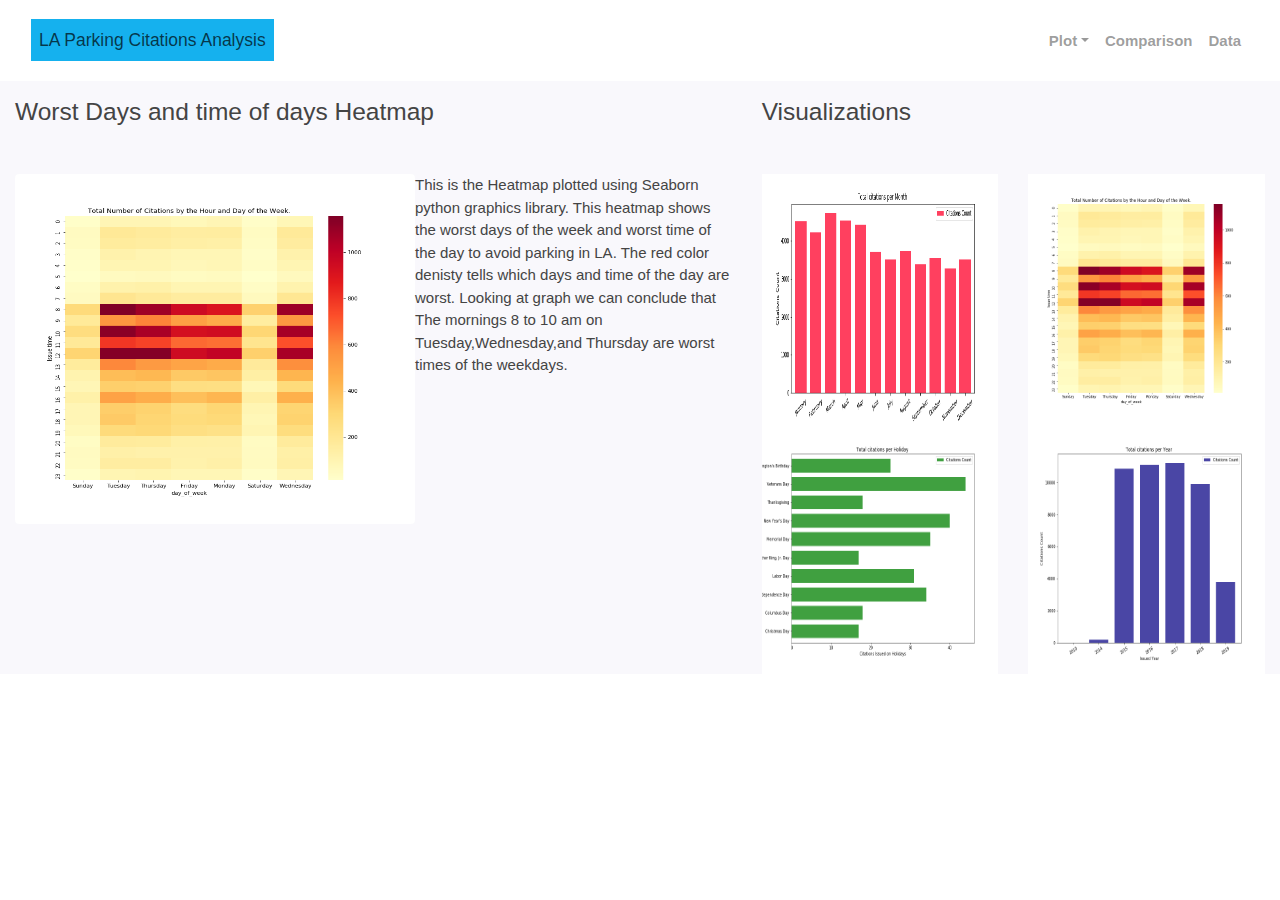
==== commit 2dc28740: "All webpages done" ====
--- a/CitationHeatmap.html
+++ b/CitationHeatmap.html
@@ -25,9 +25,9 @@
 <body bg-light>
   <!-----Navigation -->
 
-  <nav class="navbar navbar-expand-lg navbar-light bg-light ">
+  <nav class="navbar navbar-expand-lg navbar-light ">
     <div class="container-fluid">
-      <a class="navbar-brand bg-primary" href="index.html">LA Parking Citations Analysis</a>
+      <a class="navbar-brand" href="index.html">LA Parking Citations Analysis</a>
       <button class="navbar-toggler" type="button" data-toggle="collapse" data-target="#navbarResponsive">
         <span class="navbar-toggler-icon"></span>
       </button>
@@ -59,51 +59,51 @@
     </div>
   </nav>
   <div class="container-fluid padding">
-      <div class="row">
-        <div class="col-xs-12 col-sm-6 col-md-8 ">
-          <h3>Project Summary:Day Of week and Time of day citations</h3>
-          <img class="img-fluid" src="images/Total_citations_HourDay.png"
-            class="vizualization rounded float-left" width=250px height=250px >
-          <p>The purpose of this project was to analyze the trend of LA Parking citations in order to create preventive
-            guide for tourists.
-            To accomplish this analysis, we first pulled data from the Kaggle website.The data had 900m rows. We chose a
-            sample out of it and did data cleansing and mining.</p>
-          <p>After assembling the dataset, we used GoogleMap API, Matplotlib to plot various aspects of the Citations vs
-            fines vs Daytime.
-            Factors we looked at included: Area of citations, Zipcodes of citations,Fines, and Time of citations. This
-            site provides the
-            source data and visualizations created as part of the analysis, as well as explanations and descriptions of
-            any trends and correlations witnessed.</p>
-        </div>
-  
-        <div class="col-xs-12 col-sm-6 col-md-4 ">
-  
-          <h3>Visualizations</h3>
-          <div class="row">
-            <div class="col-xs-12 col-sm-3 col-md-6">
-              <img class="img-fluid" src="images/Total_citations_Month.png">
-            </div>
-            <div class="col-xs-12 col-sm-3 col-md-6">
-              <img class="img-fluid" src="images/Total_citations_Month.png">
+    <div class="row">
+      <div class="col-xs-12 col-sm-6 col-md-8 col-lg-7 bg-light">
+        <h3>Worst Days and time of days Heatmap</h3>
+        <a href="CitationHeatmap.html"><img src="images/Total_citations_HourDay.png"
+            class="rounded float-left compImg mx-auto d-block"></a>
+        <p>This is the Heatmap plotted using Seaborn python graphics library. This heatmap shows the worst days of the week and 
+          worst time of the day to avoid parking in LA.  The red color denisty tells which days and time of the day are worst. 
+          Looking at graph we can conclude that The mornings 8 to 10 am on Tuesday,Wednesday,and Thursday are worst times of the weekdays.
+        </p>
+      </div>
+
+      <div class="col-xs-12 col-sm-6 col-md-4 col-lg-5 bg-light ">
+
+        <h3>Visualizations</h3>
+        <div class="row">
+          <div class="col-xs-6 col-sm-6 col-md-6">
+            <div><a href="MonthlyCitations.html"><img class="img-fluid img" src="images/Total_citations_Month.png">
+              </a>
             </div>
           </div>
-          <div class="row">
-            <div class="col-xs-12 col-sm-3 col-md-6">
-              <img class="img-fluid" src="images/Total_citations_Month.png">
+          <div class="col-xs-6 col-sm-6 col-md-6">
+            <div><a href="CitationHeatmap.html"><img class="img-fluid img" src="images/Total_citations_HourDay.png">
+              </a>
             </div>
-            <div class="col-xs-12 col-sm-3 col-md-6">
-              <img class="img-fluid" src="images/Total_citations_Month.png">
+
+          </div>
+        </div>
+        <div class="row">
+          <div class="col-xs-6 col-sm-6 col-md-6">
+            <div><a href="HolidayCitations.html"><img class="img-fluid img" src="images/Total_citations_holiday.png">
+              </a>
             </div>
+
           </div>
-  
+          <div class="col-xs-6 col-sm-6 col-md-6">
+            <div><a href="YearlyCitations.html"><img class="img-fluid img" src="images/Total_citations_Year.png">
+              </a>
+            </div>
+
+          </div>
         </div>
       </div>
     </div>
+  </div>
 
+</body>
 
-
-  </body>
-  </html>
-
-
-
+</html>--- a/style.css
+++ b/style.css
@@ -49,9 +49,9 @@
 }
 
 body {
-  margin: 0;
+  margin: 10;
   font-family: -apple-system, BlinkMacSystemFont, "Segoe UI", Roboto, "Helvetica Neue", Arial, "Noto Sans", sans-serif, "Apple Color Emoji", "Segoe UI Emoji", "Segoe UI Symbol", "Noto Color Emoji";
-  font-size: 0.875rem;
+  font-size: 15px;
   font-weight: 400;
   line-height: 1.5;
   color: #444;
@@ -130,6 +130,9 @@
 
 small {
   font-size: 80%;
+}
+table, th, td {
+  border: 1px solid black;
 }
 
 sub,
@@ -368,95 +371,30 @@
 }
 
 h2, .h2 {
-  font-size: 1.75rem;
+  font-size: 30px;
 }
 
 h3, .h3 {
   font-size: 1.53125rem;
+  margin-bottom: 3.0rem;
+  margin-top: 1.0rem;
 }
 
 h4, .h4 {
-  font-size: 1.3125rem;
+  font-size: 22px;
 }
 
 h5, .h5 {
-  font-size: 1.09375rem;
+  font-size: 20px;
 }
 
 h6, .h6 {
-  font-size: 0.875rem;
-}
-
-.lead {
-  font-size: 1.09375rem;
-  font-weight: 300;
-}
-
-.display-1 {
-  font-size: 6rem;
-  font-weight: 300;
-  line-height: 1.2;
-}
-
-.display-2 {
-  font-size: 5.5rem;
-  font-weight: 300;
-  line-height: 1.2;
-}
-
-.display-3 {
-  font-size: 4.5rem;
-  font-weight: 300;
-  line-height: 1.2;
-}
-
-.display-4 {
-  font-size: 3.5rem;
-  font-weight: 300;
-  line-height: 1.2;
-}
-
-hr {
-  margin-top: 1rem;
-  margin-bottom: 1rem;
-  border: 0;
-  border-top: 1px solid rgba(0, 0, 0, 0.1);
-}
-
-small,
-.small {
-  font-size: 80%;
-  font-weight: 400;
-}
-
-mark,
-.mark {
-  padding: 0.2em;
-  background-color: #fcf8e3;
-}
-
-.list-unstyled {
-  padding-left: 0;
-  list-style: none;
-}
-
-.list-inline {
-  padding-left: 0;
-  list-style: none;
-}
-
-.list-inline-item {
-  display: inline-block;
-}
-
-.list-inline-item:not(:last-child) {
-  margin-right: 0.5rem;
-}
-
-.initialism {
-  font-size: 90%;
-  text-transform: uppercase;
-}
+  font-size: 15px;
+  margin-bottom: 1.0rem;
+  margin-top: 1.0rem;
+}
+
+
 
 .blockquote {
   margin-bottom: 1rem;
@@ -477,10 +415,16 @@
   max-width: 100%;
   height: auto;
 }
+.compImg{
+  width:400px;
+  height:350px;
+  align-items: center;
+}
 
 .img{
   height: 250px;
-  width:250px
+  width:250px;
+
 }
 
 .img-thumbnail {
@@ -491,59 +435,15 @@
   height: auto;
 }
 
-.figure {
-  display: inline-block;
-}
-
-.figure-img {
-  margin-bottom: 0.5rem;
-  line-height: 1;
-}
-
-.figure-caption {
-  font-size: 90%;
-  color: #868e96;
-}
-
-code {
-  font-size: 87.5%;
-  color: #e83e8c;
-  word-break: break-word;
-}
+
 
 a > code {
   color: inherit;
 }
 
-kbd {
-  padding: 0.2rem 0.4rem;
-  font-size: 87.5%;
-  color: #fff;
-  background-color: #17141F;
-}
-
-kbd kbd {
-  padding: 0;
-  font-size: 100%;
-  font-weight: 700;
-}
-
-pre {
-  display: block;
-  font-size: 87.5%;
-  color: #17141F;
-}
-
-pre code {
-  font-size: inherit;
-  color: inherit;
-  word-break: normal;
-}
-
-.pre-scrollable {
-  max-height: 340px;
-  overflow-y: scroll;
-}
+
+
+
 
 .container {
   width: 100%;
@@ -3429,7 +3329,7 @@
   height: 0;
   margin: 0.5rem 0;
   overflow: hidden;
-  border-top: 1px solid #F9F8FC;
+  border-top: 3px solid rgb(34, 30, 30);
 }
 
 .dropdown-item {
@@ -4246,6 +4146,7 @@
   margin-bottom: -1px;
   font-size: 15px;
   font-weight: bold;
+  color:black;
   
 }
 
@@ -4265,7 +4166,7 @@
 
 .nav-tabs .nav-link.active,
 .nav-tabs .nav-item.show .nav-link {
-  color: #444;
+  color:darkblue;
   background-color: #fff;
   border-color: #EDEDED #EDEDED #fff;
 }
@@ -4337,12 +4238,16 @@
 
 .navbar-brand {
   display: inline-block;
-  padding-top: 0.3359375rem;
-  padding-bottom: 0.3359375rem;
+  padding-top: 0.5rem;
+  padding-bottom: 0.5rem;
+  padding-left: 0.5rem;
+  padding-right: 0.5rem;
   margin-right: 1rem;
   font-size: 1.09375rem;
   line-height: inherit;
   white-space: wrap;
+  background:#15b1ee;
+  font-weight:500;
 }
 
 .navbar-brand:hover, .navbar-brand:focus {
@@ -10249,6 +10154,7 @@
   h2,
   h3 {
     page-break-after: avoid;
+    padding-bottom: 50px;
   }
   @page {
     size: a3;
